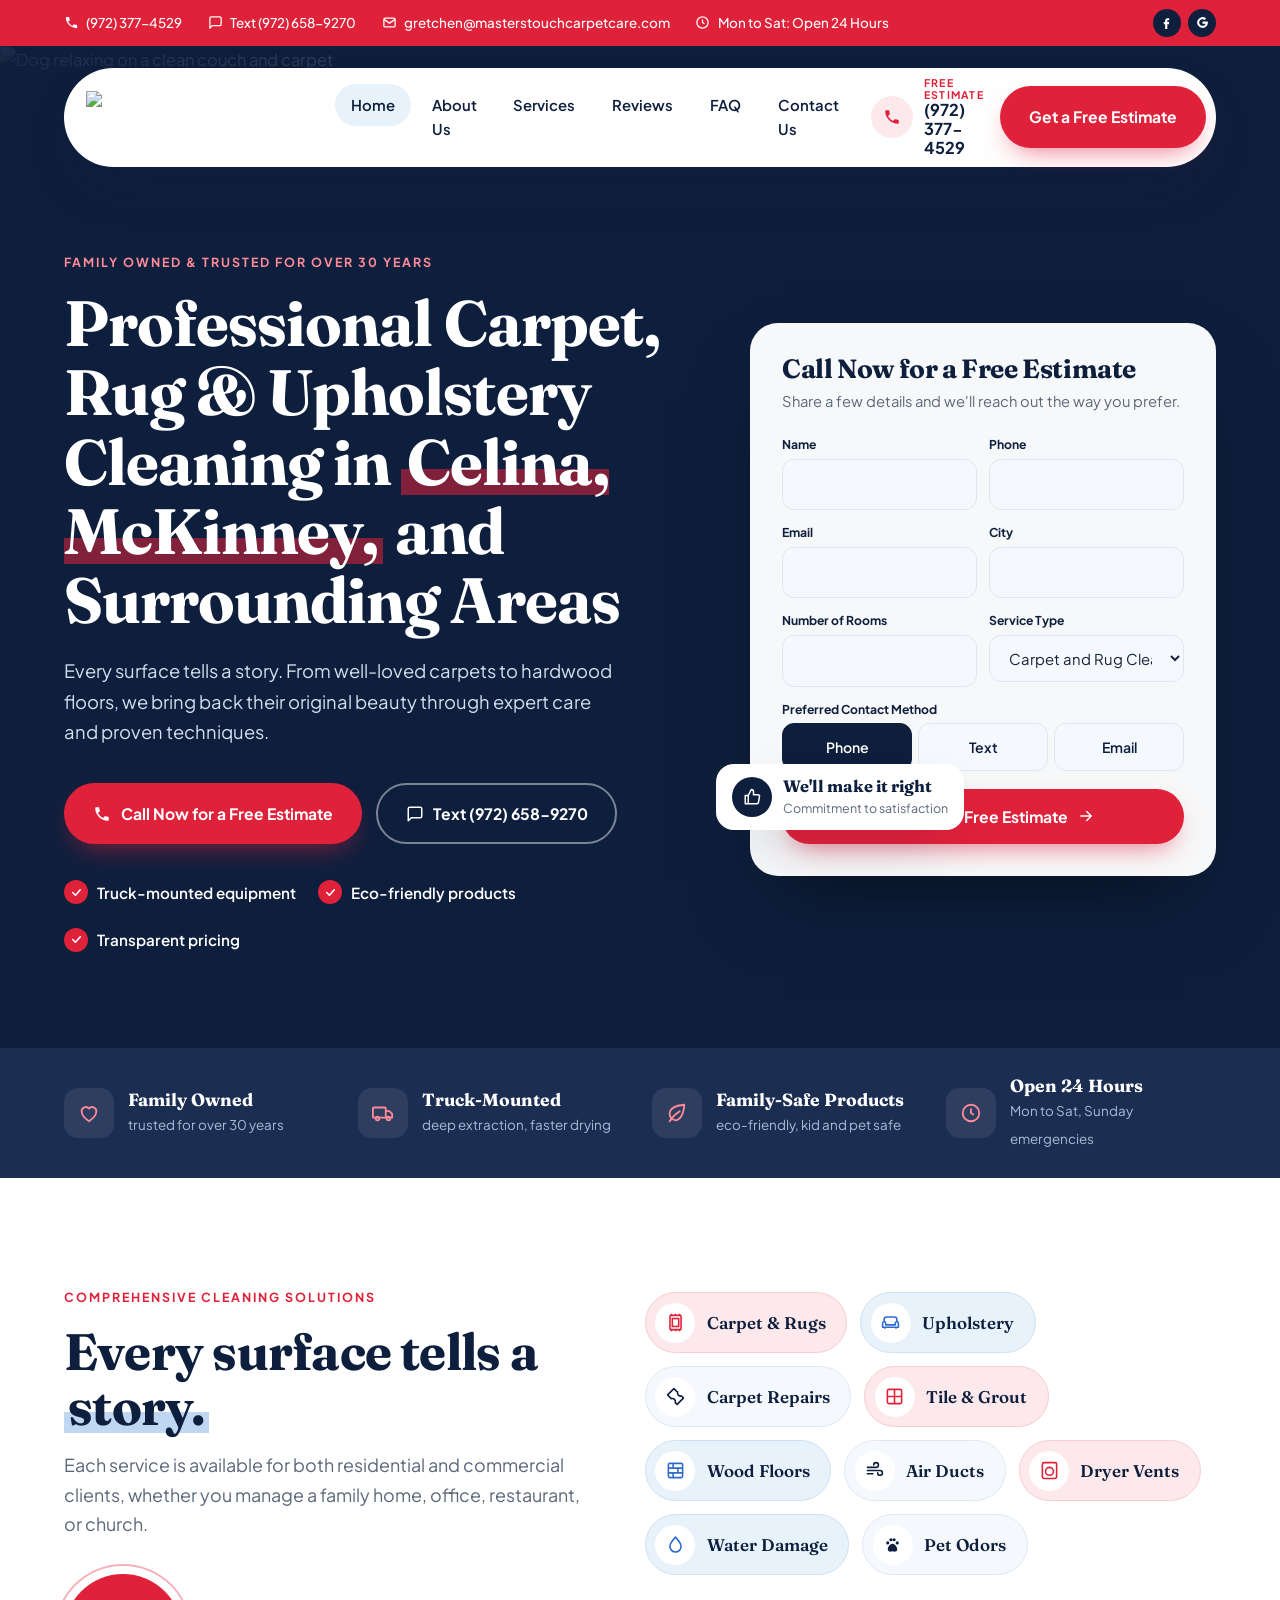
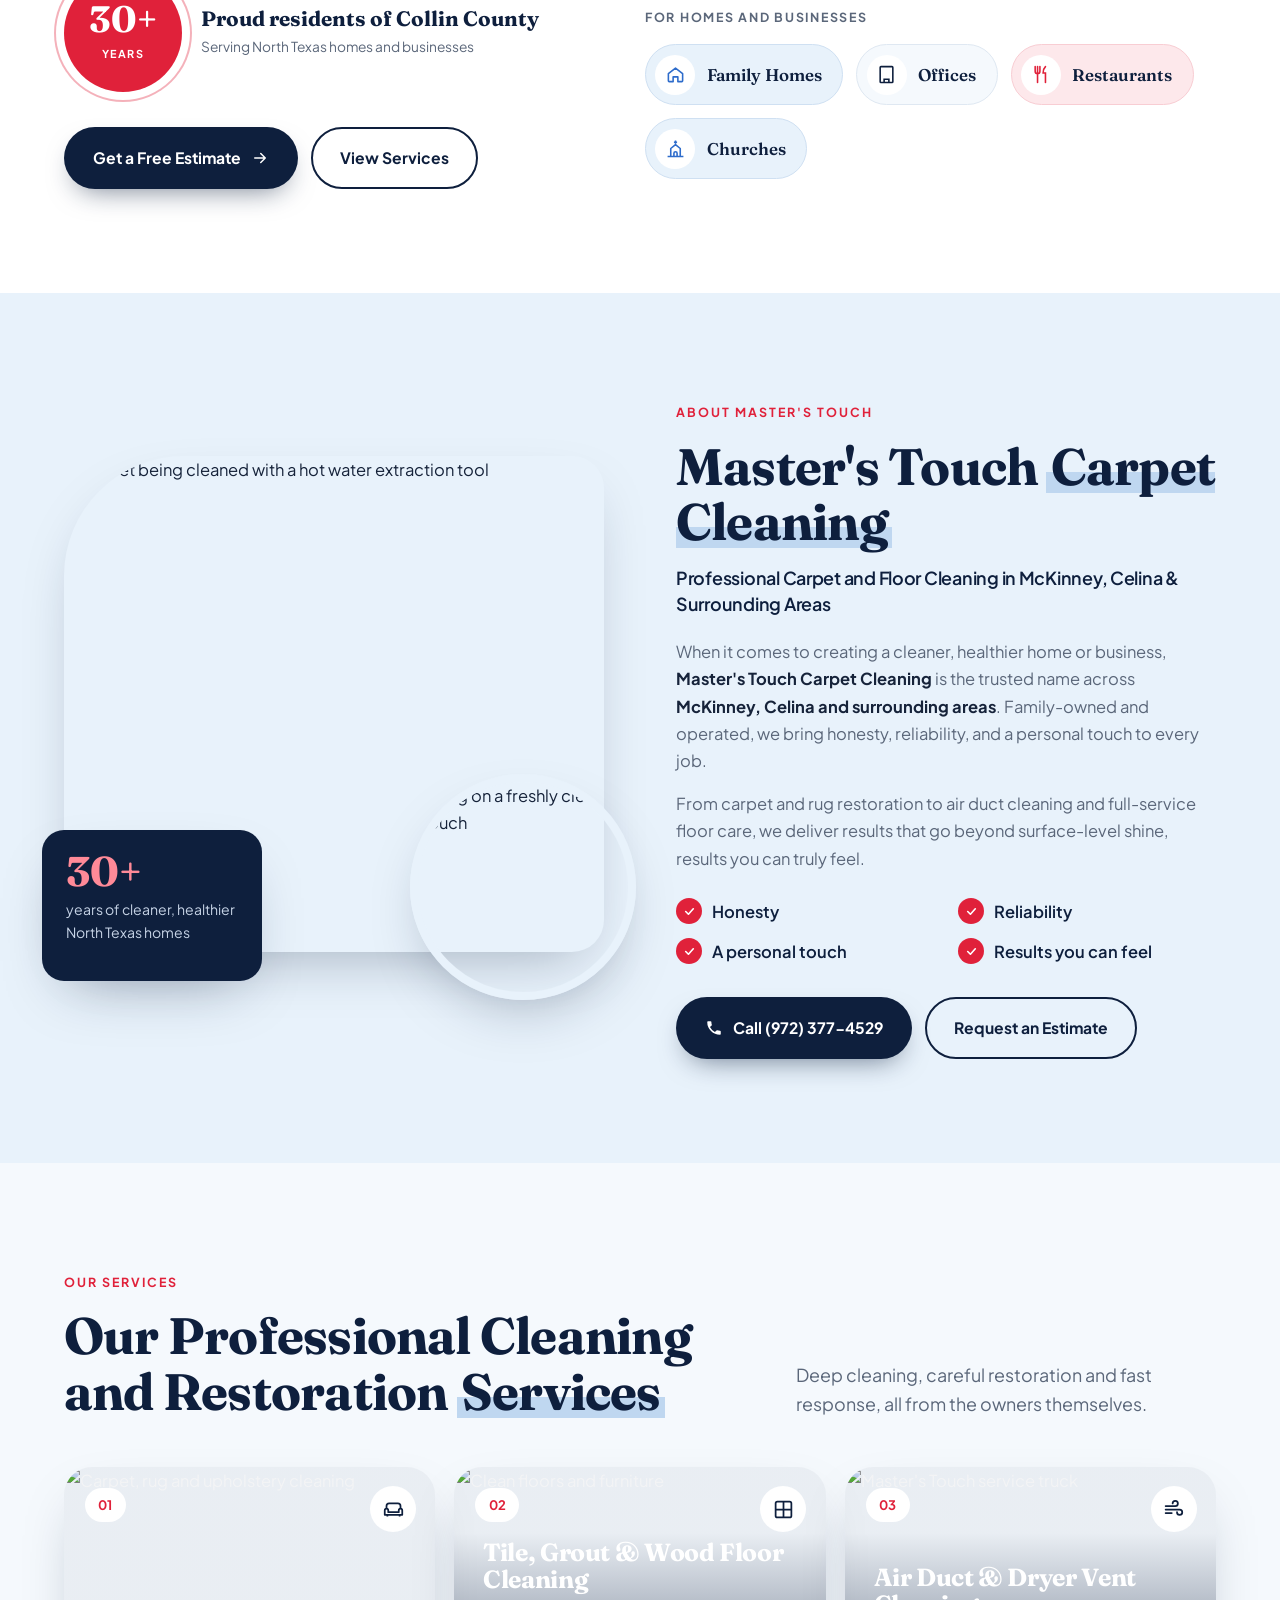
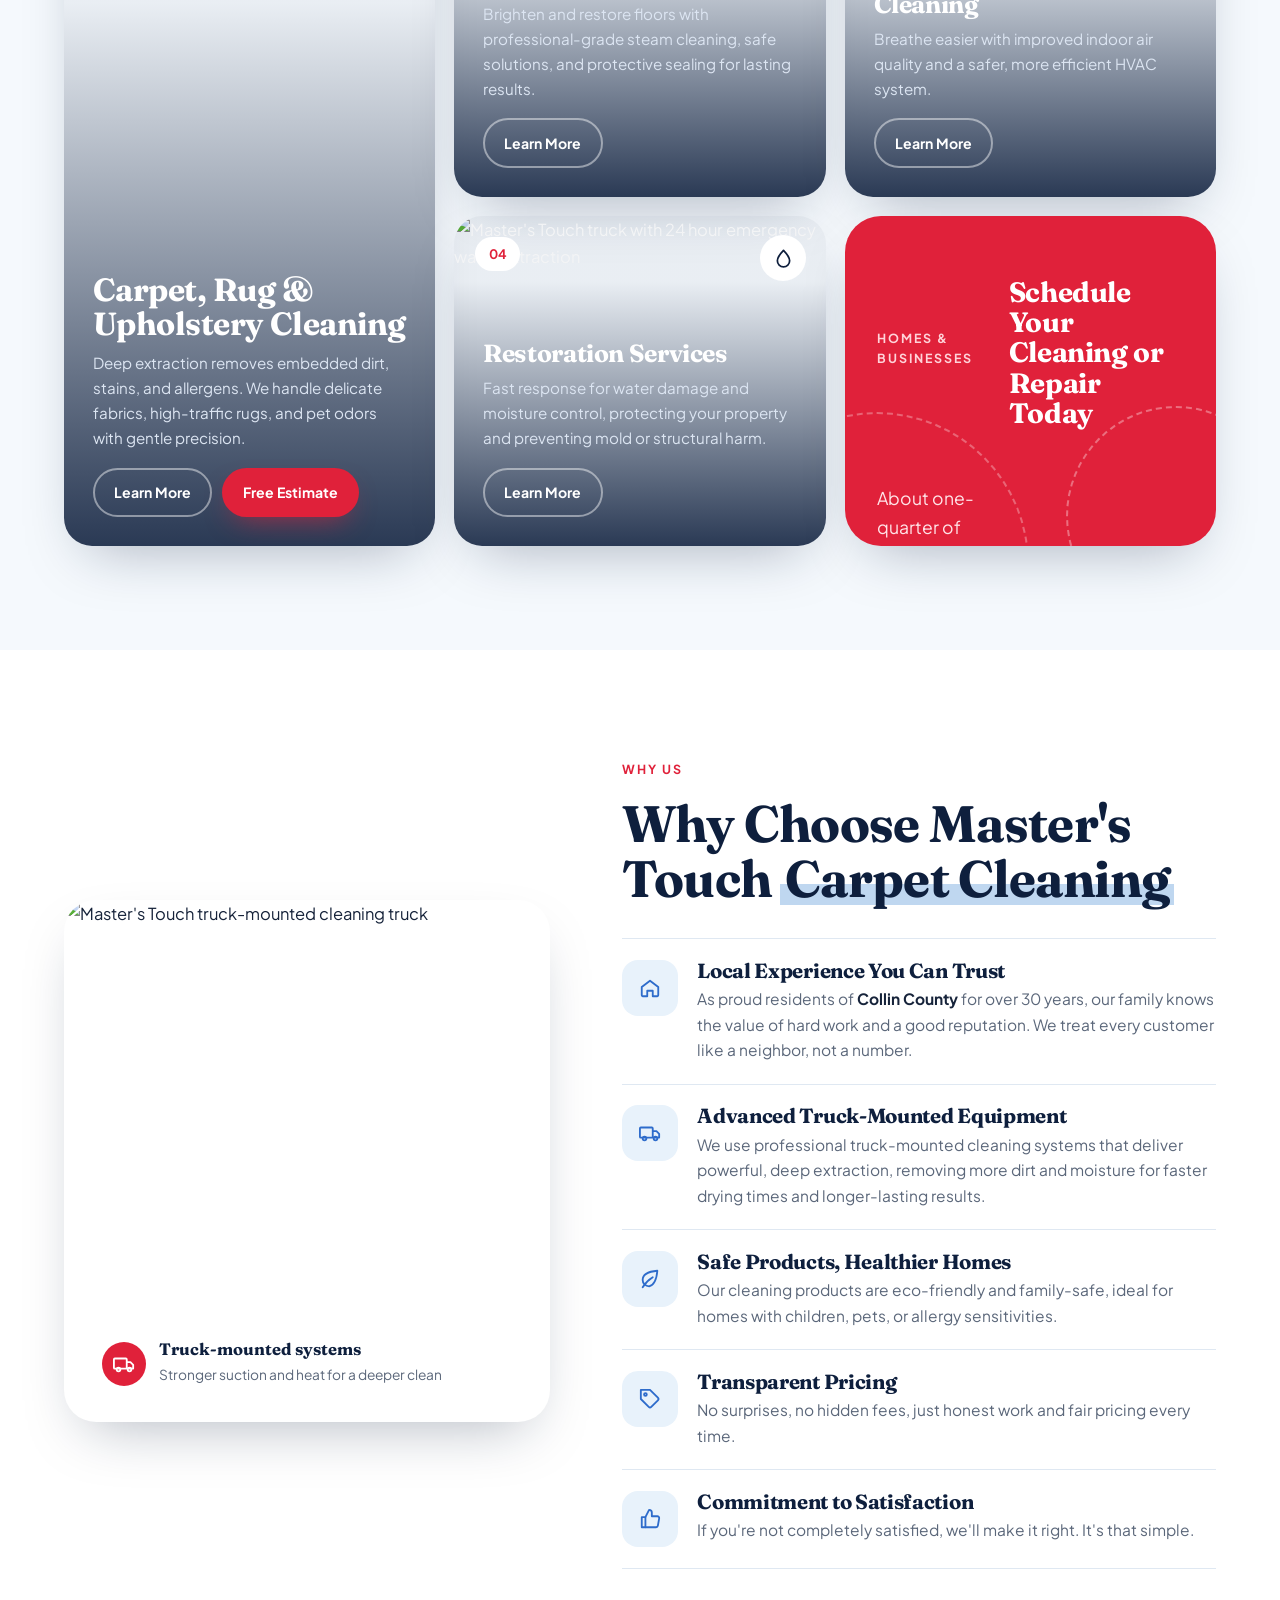
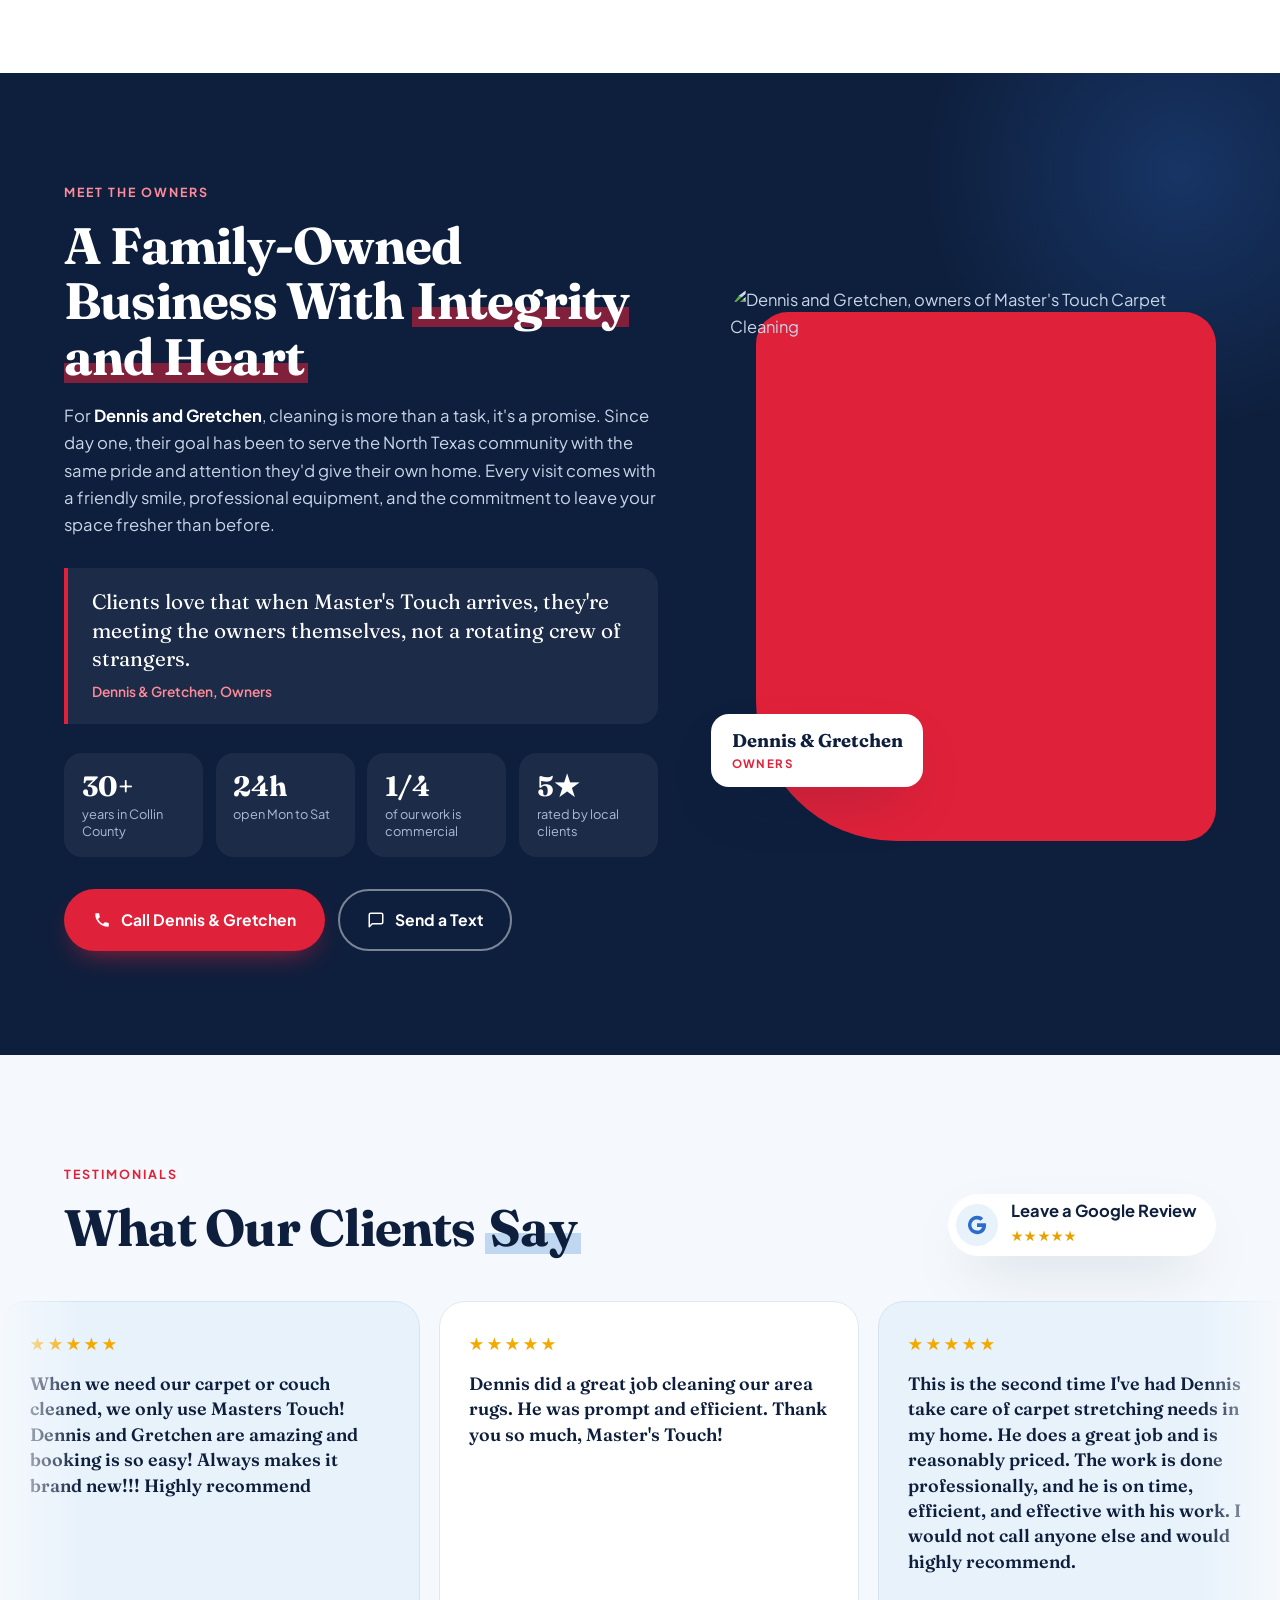
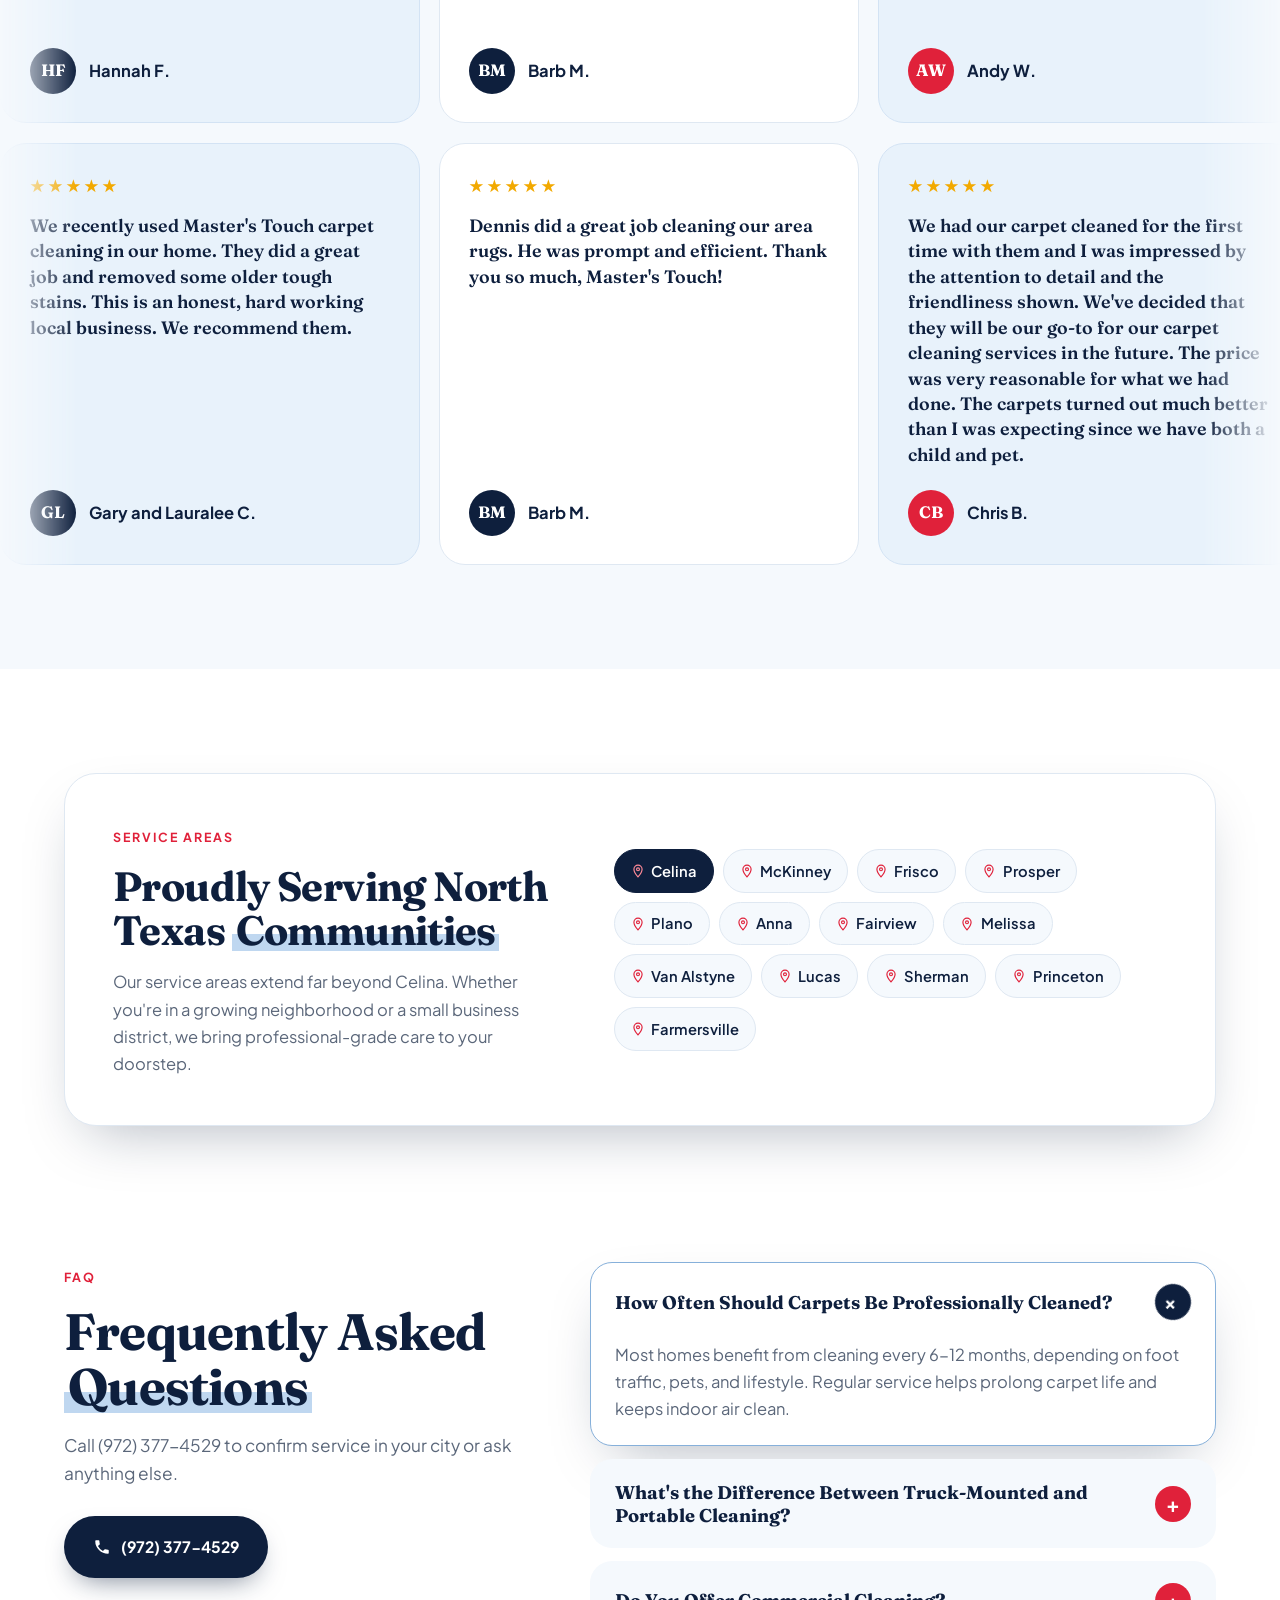
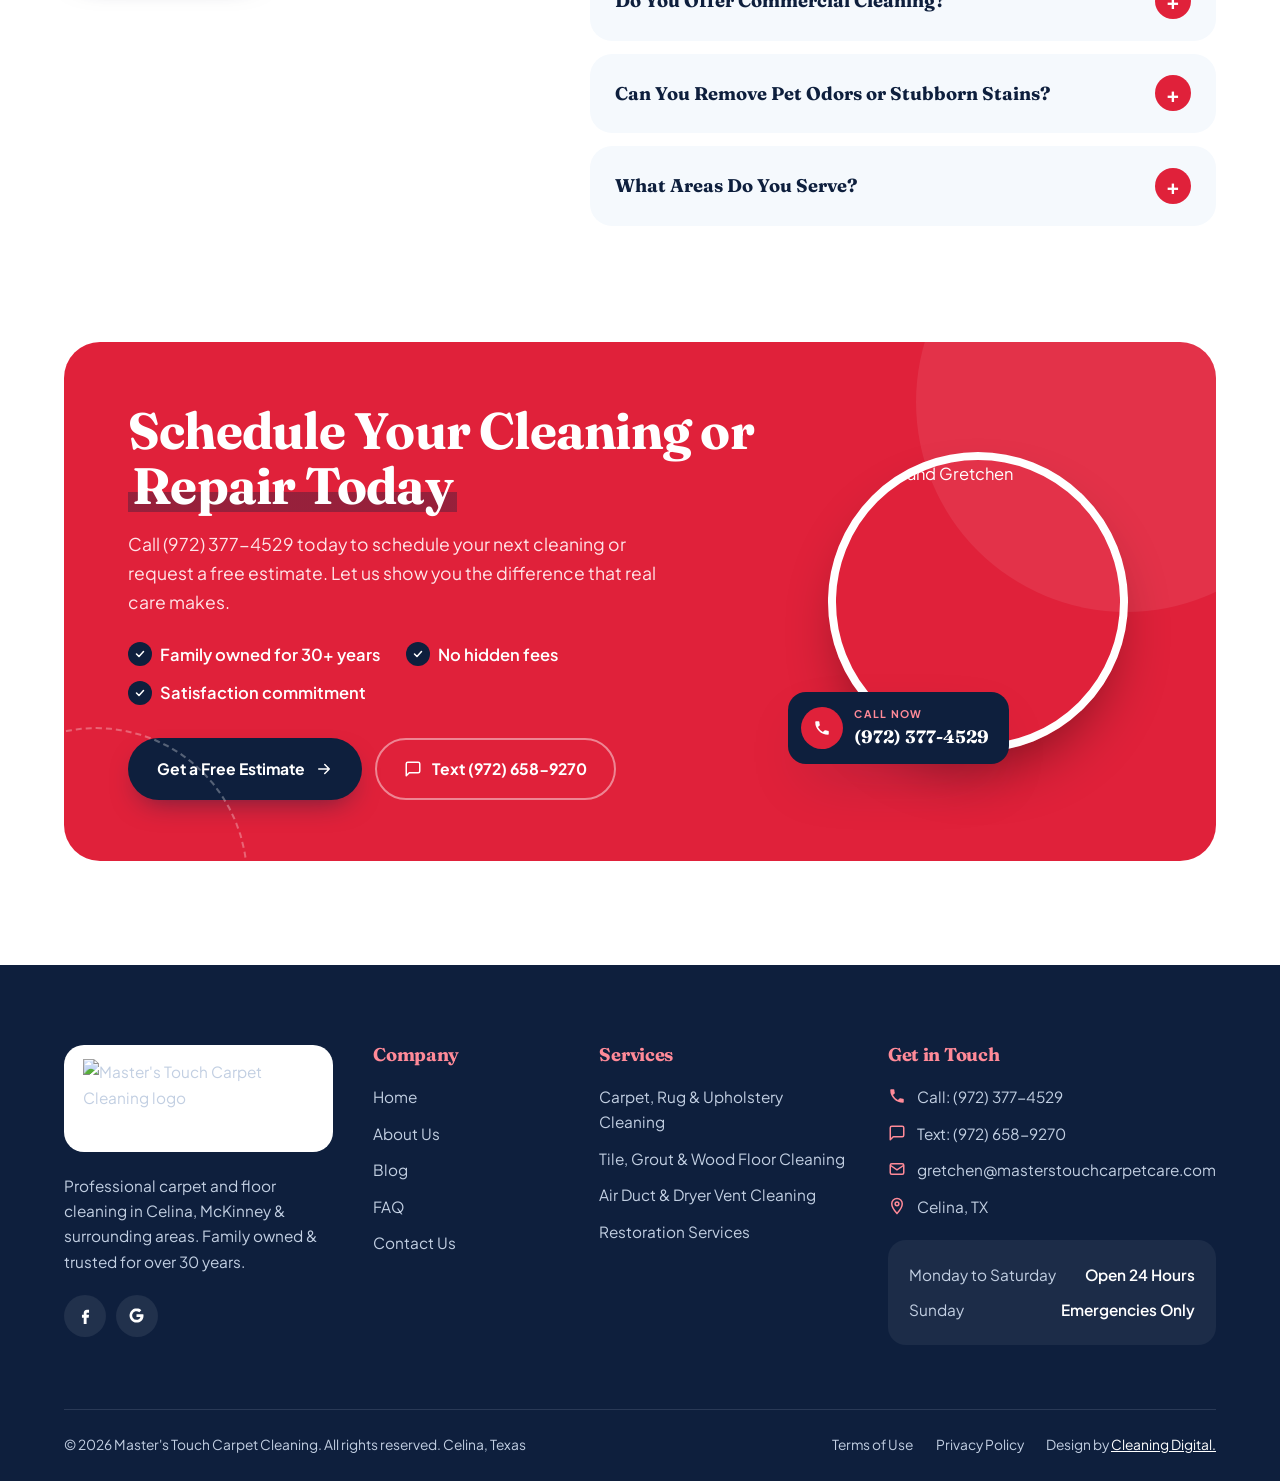
==== index.html @ 97f6e91c "Master's Touch Carpet Cleaning homepage redesign Co-Authored-By: Claude Opus 5.5 <noreply@anthropic." ====
<!DOCTYPE html>
<html lang="en">
<head>
<meta charset="UTF-8">
<meta name="viewport" content="width=device-width, initial-scale=1">
<title>Carpet &amp; Floor Cleaning | Celina, TX | Master's Touch Carpet Cleaning</title>
<meta name="description" content="Family owned and trusted for over 30 years. Professional carpet, rug, upholstery, tile, grout, wood floor, air duct and dryer vent cleaning in Celina, McKinney, Frisco, Prosper and surrounding North Texas areas. Call (972) 377-4529.">
<link rel="icon" href="https://irp.cdn-website.com/eee9fc4d/dms3rep/multi/opt/MastersTouch_Logo_CarpetCleaning-303w.png">
<meta property="og:title" content="Master's Touch Carpet Cleaning | Celina, TX">
<meta property="og:description" content="Family Owned &amp; Trusted for Over 30 Years. Call (972) 377-4529 for a free estimate.">
<meta property="og:image" content="https://irp.cdn-website.com/eee9fc4d/dms3rep/multi/opt/MastersTouch_Logo_CarpetCleaning-whteibackground-1920w.png">
<link rel="preconnect" href="https://fonts.googleapis.com">
<link rel="preconnect" href="https://fonts.gstatic.com" crossorigin>
<link href="https://fonts.googleapis.com/css2?family=Fraunces:opsz,wght@9..144,600;9..144,700&family=Plus+Jakarta+Sans:wght@400;500;600;700&display=swap" rel="stylesheet">
<style>
:root{
  --red:#E0213A; --red-dk:#BC152C; --red-soft:#FDE8EB;
  --blue:#2E6CCB; --sky:#86B0DA; --mark:#BFD7F0; --ice:#E8F2FB; --mist:#F5F9FD;
  --navy:#0E1F3D; --navy2:#1B2E52; --ink:#16233A; --muted:#5B677A; --line:#DFE8F2;
  --sh:0 24px 60px -24px rgba(14,31,61,.35);
  --hd:'Fraunces',Georgia,serif; --bd:'Plus Jakarta Sans',system-ui,sans-serif;
}
*{box-sizing:border-box;margin:0;padding:0}
html{scroll-behavior:smooth}
body{font-family:var(--bd);color:var(--ink);background:#fff;line-height:1.65;font-size:16.5px;-webkit-font-smoothing:antialiased}
img{max-width:100%;display:block}
a{color:inherit;text-decoration:none}
h1,h2,h3,h4{font-family:var(--hd);line-height:1.08;color:var(--navy);font-weight:700;letter-spacing:-.015em}
.wrap{width:min(1200px,90%);margin:0 auto}
.eyebrow{display:inline-block;font-size:.78rem;font-weight:700;letter-spacing:.16em;text-transform:uppercase;color:var(--red);margin-bottom:1rem}
.mk{background:linear-gradient(transparent 58%,var(--mark) 58%,var(--mark) 92%,transparent 92%);padding:0 .08em}
.mk-red{background:linear-gradient(transparent 60%,rgba(224,33,58,.55) 60%,rgba(224,33,58,.55) 92%,transparent 92%);padding:0 .08em}
.sec{padding:6.5rem 0}
.h2{font-size:clamp(2.1rem,4vw,3.4rem)}
.sub{color:var(--muted);font-size:1.12rem;max-width:560px;margin-top:1rem}
.btn{display:inline-flex;align-items:center;gap:.6rem;font-weight:700;font-size:.98rem;padding:1rem 1.7rem;border-radius:100px;border:2px solid transparent;transition:.25s;cursor:pointer;white-space:nowrap;font-family:var(--bd)}
.btn svg{width:18px;height:18px;flex:none}
.btn-red{background:var(--red);color:#fff;box-shadow:0 12px 28px -12px rgba(224,33,58,.7)}
.btn-red:hover{background:var(--red-dk);transform:translateY(-2px)}
.btn-navy{background:var(--navy);color:#fff;box-shadow:0 12px 28px -12px rgba(14,31,61,.6)}
.btn-navy:hover{background:var(--navy2);transform:translateY(-2px)}
.btn-out{border-color:var(--navy);color:var(--navy)}
.btn-out:hover{background:var(--navy);color:#fff}
.btn-glass{border-color:rgba(255,255,255,.45);color:#fff}
.btn-glass:hover{background:#fff;color:var(--navy)}
.btn-white{background:#fff;color:var(--navy)}
.ic{display:inline-grid;place-items:center;flex:none}
.ic svg{width:22px;height:22px}

/* Top bar */
.topbar{background:var(--red);color:#fff;font-size:.84rem;font-weight:500}
.topbar .wrap{display:flex;justify-content:space-between;align-items:center;gap:1rem;padding:.55rem 0}
.tb-l{display:flex;gap:1.6rem;flex-wrap:wrap}
.tb-l span,.tb-l a{display:inline-flex;align-items:center;gap:.45rem}
.tb-l svg{width:15px;height:15px}
.tb-soc{display:flex;gap:.45rem}
.tb-soc a{width:28px;height:28px;border-radius:50%;background:var(--navy);display:grid;place-items:center}
.tb-soc svg{width:13px;height:13px;fill:#fff}

/* Hero */
.hero{position:relative;background:var(--navy);color:#fff;overflow:hidden}
.hero-bg{position:absolute;inset:0}
.hero-bg img{width:100%;height:100%;object-fit:cover;object-position:center 30%}
.hero-bg::after{content:"";position:absolute;inset:0;background:linear-gradient(90deg,rgba(14,31,61,.94) 0%,rgba(14,31,61,.82) 45%,rgba(14,31,61,.45) 100%)}
.hdr-shell{position:relative;z-index:30;padding-top:1.4rem}
.hdr{display:flex;align-items:center;justify-content:space-between;gap:1rem;background:#fff;border-radius:100px;padding:.55rem .6rem .55rem 1.4rem;box-shadow:var(--sh)}
.hdr.fixed{position:fixed;top:12px;left:50%;transform:translateX(-50%);width:min(1200px,94%);animation:drop .35s ease}
@keyframes drop{from{transform:translate(-50%,-30px);opacity:0}}
.logo img{height:52px;width:auto}
.hdr nav ul{display:flex;list-style:none;gap:.3rem}
.hdr nav a{display:block;font-weight:600;font-size:.93rem;color:var(--navy);padding:.55rem 1rem;border-radius:100px;transition:.2s}
.hdr nav a:hover,.hdr nav a.on{background:var(--ice)}
.hdr-r{display:flex;align-items:center;gap:1rem}
.hcall{display:flex;align-items:center;gap:.7rem;line-height:1.15}
.hcall .ic{width:42px;height:42px;border-radius:50%;background:var(--red-soft);color:var(--red)}
.hcall .ic svg{width:18px;height:18px}
.hcall small{display:block;font-size:.66rem;font-weight:700;letter-spacing:.12em;text-transform:uppercase;color:var(--red)}
.hcall b{font-size:1.02rem;color:var(--navy)}
.burger{display:none;width:46px;height:46px;border-radius:50%;border:0;background:var(--navy);cursor:pointer}
.burger span{display:block;width:20px;height:2px;background:#fff;margin:4px auto;transition:.3s}

.hero-in{position:relative;z-index:2;display:grid;grid-template-columns:1.15fr .85fr;gap:3.5rem;align-items:center;padding:5rem 0 6rem}
.hero .eyebrow{color:#FF8A98}
.hero h1{color:#fff;font-size:clamp(2.5rem,5vw,4.3rem);margin-bottom:1.4rem}
.hero h1 .accent{color:#fff}
.hero p.lead{font-size:1.15rem;color:#D3DEEE;max-width:560px}
.hero-btns{display:flex;flex-wrap:wrap;gap:.9rem;margin:2.2rem 0}
.hero-checks{display:flex;flex-wrap:wrap;gap:1.4rem;font-weight:600;font-size:.95rem}
.hero-checks span{display:inline-flex;align-items:center;gap:.55rem}
.hero-checks i{width:24px;height:24px;border-radius:50%;background:var(--red);display:grid;place-items:center}
.hero-checks svg{width:13px;height:13px}

.quote{background:rgba(255,255,255,.97);color:var(--ink);border-radius:28px;padding:2rem;box-shadow:0 40px 80px -30px rgba(0,0,0,.55);position:relative}
.quote h2{font-size:1.65rem;margin-bottom:.3rem}
.quote p.qs{color:var(--muted);font-size:.92rem;margin-bottom:1.3rem}
.qgrid{display:grid;grid-template-columns:1fr 1fr;gap:.75rem}
.qgrid .full{grid-column:1/-1}
.quote label{display:block;font-size:.76rem;font-weight:700;color:var(--navy);margin-bottom:.3rem}
.quote input,.quote select{width:100%;padding:.78rem .95rem;border-radius:12px;border:1.5px solid var(--line);background:var(--mist);font:inherit;font-size:.93rem;color:var(--ink);transition:.2s}
.quote input:focus,.quote select:focus{outline:0;border-color:var(--blue);background:#fff}
.seg{display:flex;gap:.4rem}
.seg label{flex:1;margin:0;cursor:pointer}
.seg input{display:none}
.seg span{display:block;text-align:center;padding:.7rem .3rem;border-radius:12px;border:1.5px solid var(--line);background:var(--mist);font-weight:600;font-size:.88rem;transition:.2s}
.seg input:checked+span{background:var(--navy);border-color:var(--navy);color:#fff}
.quote .btn{width:100%;justify-content:center;margin-top:1.1rem}
.quote .float{position:absolute;left:-34px;bottom:46px;background:#fff;border-radius:18px;padding:.8rem 1rem;display:flex;align-items:center;gap:.7rem;box-shadow:var(--sh);line-height:1.2}
.quote .float .ic{width:40px;height:40px;border-radius:50%;background:var(--navy);color:#fff}
.quote .float .ic svg{width:18px;height:18px}
.quote .float b{font-family:var(--hd);color:var(--navy);display:block}
.quote .float small{color:var(--muted);font-size:.78rem}

/* Trust strip */
.trust{background:var(--navy2);color:#fff}
.trust .wrap{display:grid;grid-template-columns:repeat(4,1fr);gap:1.5rem;padding:1.7rem 0}
.trust div{display:flex;align-items:center;gap:.9rem}
.trust .ic{width:50px;height:50px;border-radius:14px;background:rgba(255,255,255,.08);color:#FF8A98}
.trust b{font-family:var(--hd);font-size:1.1rem;display:block;line-height:1.2}
.trust small{color:#A9BBD6;font-size:.84rem}

/* What we clean */
.spec-grid{display:grid;grid-template-columns:.95fr 1.05fr;gap:4rem;align-items:center}
.badge-row{display:flex;align-items:center;gap:1.2rem;margin:2.2rem 0}
.seal{width:118px;height:118px;border-radius:50%;background:var(--red);color:#fff;display:grid;place-items:center;text-align:center;flex:none;box-shadow:0 0 0 8px #fff,0 0 0 10px rgba(224,33,58,.35)}
.seal b{font-family:var(--hd);font-size:2.3rem;line-height:1;display:block}
.seal span{font-size:.68rem;font-weight:700;letter-spacing:.14em}
.badge-row strong{font-family:var(--hd);font-size:1.3rem;color:var(--navy);display:block;line-height:1.2}
.badge-row small{color:var(--muted)}
.btn-row{display:flex;gap:.8rem;flex-wrap:wrap}
.chips{display:flex;flex-wrap:wrap;gap:.8rem}
.chip{display:inline-flex;align-items:center;gap:.7rem;padding:.6rem 1.3rem .6rem .6rem;border-radius:100px;font-family:var(--hd);font-weight:600;font-size:1.06rem;color:var(--navy);border:1.5px solid transparent;transition:.25s}
.chip .ic{width:40px;height:40px;border-radius:50%;background:#fff}
.chip .ic svg{width:19px;height:19px}
.chip:nth-child(3n+1){background:var(--red-soft);border-color:#F8CDD3}
.chip:nth-child(3n+1) .ic{color:var(--red)}
.chip:nth-child(3n+2){background:var(--ice);border-color:#CFE0F2}
.chip:nth-child(3n+2) .ic{color:var(--blue)}
.chip:nth-child(3n){background:var(--mist);border-color:var(--line)}
.chip:nth-child(3n) .ic{color:var(--navy)}
.chip:hover{transform:translateY(-3px);box-shadow:var(--sh)}
.chips-label{width:100%;font-size:.78rem;font-weight:700;letter-spacing:.14em;text-transform:uppercase;color:var(--muted);margin:1.2rem 0 .2rem}

/* About */
.about{background:var(--ice)}
.about-grid{display:grid;grid-template-columns:1fr 1fr;gap:4.5rem;align-items:center}
.about-vis{position:relative;padding-bottom:3rem}
.about-vis .main{border-radius:120px 32px 32px 32px;overflow:hidden;aspect-ratio:5/4.6;box-shadow:var(--sh)}
.about-vis .main img{width:100%;height:100%;object-fit:cover}
.about-vis .inset{position:absolute;right:-6%;bottom:0;width:42%;aspect-ratio:1;border-radius:50%;overflow:hidden;border:8px solid var(--ice);box-shadow:var(--sh)}
.about-vis .inset img{width:100%;height:100%;object-fit:cover;object-position:30% 25%}
.about-vis .stat{position:absolute;left:-4%;bottom:1.2rem;background:var(--navy);color:#fff;border-radius:22px;padding:1.3rem 1.5rem;width:220px;box-shadow:var(--sh)}
.about-vis .stat b{font-family:var(--hd);font-size:2.6rem;line-height:1;color:#FF8A98}
.about-vis .stat p{font-size:.88rem;color:#C6D3E6;margin-top:.3rem}
.about h3.tag{font-family:var(--bd);font-size:1.12rem;font-weight:600;color:var(--navy);margin:1rem 0 1.3rem;line-height:1.45}
.about p{color:var(--muted);margin-bottom:1rem}
.about p strong{color:var(--ink)}
.checks{display:grid;grid-template-columns:1fr 1fr;gap:.8rem 1.5rem;margin:1.6rem 0 2rem}
.checks span{display:flex;align-items:center;gap:.65rem;font-weight:600;color:var(--navy)}
.checks i{width:26px;height:26px;border-radius:50%;background:var(--red);color:#fff;display:grid;place-items:center;flex:none}
.checks svg{width:13px;height:13px}

/* Services */
.services{background:var(--mist)}
.svc-top{display:flex;justify-content:space-between;align-items:end;gap:2rem;margin-bottom:3rem;flex-wrap:wrap}
.bento{display:grid;grid-template-columns:repeat(3,1fr);grid-template-rows:repeat(2,330px);gap:1.2rem}
.card{position:relative;border-radius:28px;overflow:hidden;color:#fff;display:flex;flex-direction:column;justify-content:flex-end;padding:1.8rem;isolation:isolate;box-shadow:var(--sh)}
.card.tall{grid-row:span 2}
.card>img{position:absolute;inset:0;width:100%;height:100%;object-fit:cover;z-index:-2;transition:transform .6s}
.card::before{content:"";position:absolute;inset:0;z-index:-1;background:linear-gradient(180deg,rgba(14,31,61,.05) 20%,rgba(14,31,61,.88) 100%)}
.card:hover>img{transform:scale(1.06)}
.card .num{position:absolute;top:1.3rem;left:1.3rem;background:#fff;color:var(--red);font-weight:700;font-size:.82rem;padding:.4rem .85rem;border-radius:100px}
.card .cic{position:absolute;top:1.2rem;right:1.2rem;width:46px;height:46px;border-radius:50%;background:#fff;color:var(--navy);display:grid;place-items:center}
.card .cic svg{width:21px;height:21px}
.card h3{color:#fff;font-size:1.55rem;margin-bottom:.5rem}
.card.tall h3{font-size:2rem}
.card p{color:#DCE5F2;font-size:.95rem;margin-bottom:1.1rem}
.card .acts{display:flex;gap:.6rem;flex-wrap:wrap}
.card .btn{padding:.7rem 1.2rem;font-size:.88rem}
.card.cta{background:var(--red);box-shadow:var(--sh);justify-content:center}
.card.cta::before{display:none}
.card.cta .eyebrow{color:#FFD3D9}
.card.cta h3{font-size:1.75rem}
.card.cta p{color:#FFE4E8}
.card.cta .ring{position:absolute;width:220px;height:220px;border-radius:50%;border:2px dashed rgba(255,255,255,.35);right:-70px;bottom:-80px;z-index:-1}

/* Why */
.why-grid{display:grid;grid-template-columns:.9fr 1.1fr;gap:4.5rem;align-items:center}
.why-img{border-radius:32px;overflow:hidden;aspect-ratio:4/4.3;box-shadow:var(--sh);position:relative}
.why-img img{width:100%;height:100%;object-fit:cover}
.why-img .tagline{position:absolute;left:1.2rem;right:1.2rem;bottom:1.2rem;background:rgba(255,255,255,.95);border-radius:18px;padding:1rem 1.2rem;display:flex;gap:.8rem;align-items:center}
.why-img .tagline .ic{width:44px;height:44px;border-radius:50%;background:var(--red);color:#fff}
.why-img .tagline b{font-family:var(--hd);color:var(--navy);display:block;line-height:1.2}
.why-img .tagline small{color:var(--muted)}
.wlist{margin-top:2rem}
.witem{display:flex;gap:1.2rem;padding:1.3rem 0;border-top:1px solid var(--line)}
.witem:last-child{border-bottom:1px solid var(--line)}
.witem .ic{width:56px;height:56px;border-radius:16px;background:var(--ice);color:var(--blue)}
.witem h3{font-size:1.28rem;margin-bottom:.25rem}
.witem p{color:var(--muted);font-size:.97rem}
.witem p strong{color:var(--ink)}

/* Owners dark */
.owners{background:var(--navy);color:#C9D6E8;position:relative;overflow:hidden}
.owners::before{content:"";position:absolute;width:520px;height:520px;border-radius:50%;background:radial-gradient(circle,rgba(46,108,203,.28),transparent 70%);right:-160px;top:-160px}
.own-grid{display:grid;grid-template-columns:1.1fr .9fr;gap:4.5rem;align-items:center;position:relative}
.owners .eyebrow{color:#FF8A98}
.owners h2{color:#fff}
.owners .mk-red{color:#fff}
.owners p{margin-top:1.1rem;font-size:1.04rem}
.owners p strong{color:#fff}
.pull{margin:1.8rem 0;background:rgba(255,255,255,.06);border-left:4px solid var(--red);border-radius:0 18px 18px 0;padding:1.3rem 1.5rem}
.pull q{font-family:var(--hd);font-size:1.3rem;color:#fff;display:block;line-height:1.35;quotes:none}
.pull small{display:block;margin-top:.5rem;color:#FF8A98;font-weight:600}
.tiles{display:grid;grid-template-columns:repeat(4,1fr);gap:.8rem;margin-bottom:2rem}
.tiles div{background:rgba(255,255,255,.06);border-radius:18px;padding:1.1rem}
.tiles b{font-family:var(--hd);font-size:1.75rem;color:#fff;display:block;line-height:1.1}
.tiles small{font-size:.8rem;color:#A9BBD6;line-height:1.3;display:block;margin-top:.3rem}
.own-photo{position:relative;padding:0 1.6rem 1.6rem 0}
.own-photo::before{content:"";position:absolute;inset:1.6rem 0 0 1.6rem;background:var(--red);border-radius:32px 32px 32px 140px}
.own-photo .ph{position:relative;border-radius:32px 32px 32px 140px;overflow:hidden;aspect-ratio:4/4.6}
.own-photo .ph img{width:100%;height:100%;object-fit:cover;object-position:62% center}
.own-photo .name{position:absolute;left:-1.2rem;bottom:3.4rem;background:#fff;border-radius:18px;padding:.9rem 1.3rem;box-shadow:var(--sh);line-height:1.25}
.own-photo .name b{font-family:var(--hd);color:var(--navy);font-size:1.15rem;display:block}
.own-photo .name small{color:var(--red);font-weight:700;font-size:.72rem;letter-spacing:.12em;text-transform:uppercase}

/* Reviews */
.reviews{background:var(--mist);overflow:hidden}
.rev-top{display:flex;justify-content:space-between;align-items:end;gap:1.5rem;flex-wrap:wrap;margin-bottom:2.8rem}
.rev-top .gr{display:flex;align-items:center;gap:.8rem;background:#fff;border-radius:100px;padding:.5rem 1.2rem .5rem .5rem;box-shadow:var(--sh)}
.rev-top .gr .ic{width:42px;height:42px;border-radius:50%;background:var(--ice)}
.rev-top .gr b{display:block;color:var(--navy);line-height:1.1}
.rev-top .gr small{color:#E9A100;letter-spacing:.1em}
.marquee{display:flex;gap:1.2rem;width:max-content;animation:scroll 60s linear infinite}
.marquee.rev2{animation-direction:reverse;margin-top:1.2rem;animation-duration:70s}
.mrow:hover .marquee{animation-play-state:paused}
@keyframes scroll{to{transform:translateX(calc(-50% - .6rem))}}
.mrow{-webkit-mask:linear-gradient(90deg,transparent,#000 6%,#000 94%,transparent);mask:linear-gradient(90deg,transparent,#000 6%,#000 94%,transparent)}
.rc{width:420px;flex:none;background:#fff;border:1.5px solid var(--line);border-radius:26px;padding:1.8rem;display:flex;flex-direction:column}
.rc:nth-child(odd){background:var(--ice);border-color:#D3E3F4}
.rc .st{color:#F2A900;letter-spacing:.18em;font-size:1.05rem}
.rc p{font-family:var(--hd);font-weight:600;color:var(--navy);font-size:1.12rem;line-height:1.42;margin:.8rem 0 1.4rem;flex:1}
.rc .who{display:flex;align-items:center;gap:.8rem}
.rc .av{width:46px;height:46px;border-radius:50%;background:var(--navy);color:#fff;display:grid;place-items:center;font-family:var(--hd);font-weight:700}
.rc:nth-child(3n) .av{background:var(--red)}
.rc .who b{display:block;color:var(--navy);line-height:1.2}
.rc .who small{color:var(--muted);font-size:.84rem}

/* Areas */
.areas .box{background:#fff;border:1.5px solid var(--line);border-radius:32px;padding:3rem;display:grid;grid-template-columns:.9fr 1.1fr;gap:3rem;align-items:center;box-shadow:var(--sh)}
.areas h2{font-size:clamp(1.9rem,3.2vw,2.6rem)}
.areas p{color:var(--muted);margin-top:1rem}
.towns{display:flex;flex-wrap:wrap;gap:.55rem}
.towns span{display:inline-flex;align-items:center;gap:.4rem;padding:.55rem 1rem;border-radius:100px;background:var(--mist);border:1.5px solid var(--line);font-weight:600;font-size:.92rem;color:var(--navy);transition:.2s}
.towns span svg{width:14px;height:14px;color:var(--red)}
.towns span:hover{border-color:var(--red);background:var(--red-soft)}
.towns span.home{background:var(--navy);color:#fff;border-color:var(--navy)}
.towns span.home svg{color:#FF8A98}

/* FAQ */
.faq-grid{display:grid;grid-template-columns:.85fr 1.15fr;gap:4rem;align-items:start}
.faq-side{position:sticky;top:120px}
.faq-side p{color:var(--muted);margin:1rem 0 1.8rem;font-size:1.08rem}
.acc{background:var(--mist);border:1.5px solid transparent;border-radius:22px;margin-bottom:.8rem;transition:.25s}
.acc.open{background:#fff;border-color:var(--sky);box-shadow:var(--sh)}
.acc button{width:100%;display:flex;justify-content:space-between;align-items:center;gap:1rem;background:none;border:0;text-align:left;font-family:var(--hd);font-weight:700;font-size:1.15rem;color:var(--navy);padding:1.3rem 1.5rem;cursor:pointer}
.acc button i{width:36px;height:36px;border-radius:50%;background:var(--red);color:#fff;display:grid;place-items:center;flex:none;font-style:normal;font-size:1.3rem;font-family:var(--bd);transition:.3s}
.acc.open button i{transform:rotate(45deg);background:var(--navy)}
.acc .ans{max-height:0;overflow:hidden;transition:max-height .35s ease}
.acc .ans p{padding:0 1.5rem 1.4rem;color:var(--muted)}
.acc .ans a{color:var(--red);font-weight:700}

/* CTA */
.cta-sec{padding:0 0 6.5rem}
.cta{background:var(--red);border-radius:36px;padding:3.8rem 4rem;display:grid;grid-template-columns:1.3fr .7fr;gap:2rem;align-items:center;position:relative;overflow:hidden;color:#fff}
.cta::before{content:"";position:absolute;width:420px;height:420px;border-radius:50%;background:rgba(255,255,255,.08);right:-120px;top:-150px}
.cta::after{content:"";position:absolute;width:300px;height:300px;border-radius:50%;border:2px dashed rgba(255,255,255,.3);left:-120px;bottom:-170px}
.cta h2{color:#fff;font-size:clamp(2.1rem,4vw,3.3rem);position:relative}
.cta .mk{background:linear-gradient(transparent 60%,rgba(14,31,61,.35) 60%,rgba(14,31,61,.35) 92%,transparent 92%)}
.cta p{color:#FFE4E8;font-size:1.1rem;margin:1rem 0 1.5rem;max-width:560px;position:relative}
.cta .cks{display:flex;flex-wrap:wrap;gap:.7rem 1.6rem;margin-bottom:2rem;position:relative}
.cta .cks span{display:flex;align-items:center;gap:.5rem;font-weight:600}
.cta .cks i{width:24px;height:24px;border-radius:50%;background:var(--navy);display:grid;place-items:center}
.cta .cks svg{width:12px;height:12px}
.cta .btn-row{position:relative}
.cta-pic{position:relative;justify-self:center;width:min(300px,100%)}
.cta-pic .c{aspect-ratio:1;border-radius:50%;overflow:hidden;border:8px solid #fff;box-shadow:0 30px 60px -20px rgba(0,0,0,.45)}
.cta-pic .c img{width:100%;height:100%;object-fit:cover;object-position:62% center}
.cta-pic .callchip{position:absolute;left:-2.5rem;bottom:-.8rem;background:var(--navy);border-radius:18px;padding:.8rem 1.2rem .8rem .8rem;display:flex;gap:.7rem;align-items:center;box-shadow:var(--sh)}
.cta-pic .callchip .ic{width:42px;height:42px;border-radius:50%;background:var(--red);color:#fff}
.cta-pic .callchip .ic svg{width:18px;height:18px}
.cta-pic .callchip small{display:block;font-size:.66rem;font-weight:700;letter-spacing:.12em;color:#FF8A98;text-transform:uppercase}
.cta-pic .callchip b{font-family:var(--hd);font-size:1.12rem;color:#fff}

/* Footer */
footer{background:var(--navy);color:#C2CFE2;padding:5rem 0 0;font-size:.96rem}
.fgrid{display:grid;grid-template-columns:1.3fr .9fr 1.2fr 1.3fr;gap:2.5rem}
.flogo{background:#fff;border-radius:20px;padding:.9rem 1.2rem;display:inline-block;margin-bottom:1.3rem}
.flogo img{height:78px;width:auto}
footer h4{color:#FF8A98;font-size:1.15rem;margin-bottom:1.2rem}
footer ul{list-style:none;display:grid;gap:.7rem}
footer a:hover{color:#fff}
.fc li{display:flex;gap:.7rem;align-items:flex-start}
.fc svg{width:18px;height:18px;color:#FF8A98;flex:none;margin-top:3px}
.fsoc{display:flex;gap:.6rem;margin-top:1.3rem}
.fsoc a{width:42px;height:42px;border-radius:50%;background:rgba(255,255,255,.08);display:grid;place-items:center;transition:.2s}
.fsoc a:hover{background:var(--red)}
.fsoc svg{width:17px;height:17px;fill:#fff}
.hours{margin-top:1.3rem;background:rgba(255,255,255,.06);border-radius:18px;padding:1.1rem 1.3rem}
.hours div{display:flex;justify-content:space-between;gap:1rem;padding:.3rem 0}
.hours b{color:#fff;font-weight:600}
.fbot{margin-top:4rem;border-top:1px solid rgba(194,207,226,.15);padding:1.5rem 0;display:flex;justify-content:space-between;gap:1rem;flex-wrap:wrap;font-size:.86rem}
.fbot .links{display:flex;gap:1.4rem;flex-wrap:wrap}
.fbot u{color:#fff}

.mbar{display:none}
.rv{opacity:0;transform:translateY(24px);transition:opacity .7s ease,transform .7s ease}
.rv.in{opacity:1;transform:none}

@media (max-width:1150px){
  .hcall{display:none}
  .hdr nav a{padding:.55rem .7rem;font-size:.9rem}
}
@media (max-width:980px){
  .burger{display:block}
  .hdr nav{position:fixed;inset:0;background:rgba(14,31,61,.6);opacity:0;pointer-events:none;transition:.3s;z-index:-1}
  .hdr nav ul{position:absolute;top:0;right:0;width:min(330px,85%);height:100%;background:#fff;flex-direction:column;padding:6rem 1.5rem 2rem;gap:.4rem;transform:translateX(100%);transition:.35s}
  .hdr nav a{font-size:1.1rem;padding:.8rem 1rem}
  .hdr.open nav{opacity:1;pointer-events:auto}
  .hdr.open nav ul{transform:none}
  .hdr .btn-red{display:none}
  .hero-in,.spec-grid,.about-grid,.why-grid,.own-grid,.faq-grid,.cta,.areas .box{grid-template-columns:1fr}
  .hero-in{padding:3.5rem 0 4.5rem;gap:2.5rem}
  .quote .float{display:none}
  .trust .wrap{grid-template-columns:1fr 1fr}
  .bento{grid-template-columns:1fr 1fr;grid-template-rows:none;grid-auto-rows:320px}
  .card.tall{grid-row:span 1;grid-column:span 2}
  .tiles{grid-template-columns:1fr 1fr}
  .faq-side{position:static}
  .fgrid{grid-template-columns:1fr 1fr}
  .sec{padding:4.5rem 0}
  .about-vis{max-width:520px}
  .own-photo{max-width:440px}
  .cta{padding:3rem 2rem}
  .cta-pic{margin-top:1rem}
  .areas .box{padding:2rem}
}
@media (max-width:620px){
  body{padding-bottom:62px}
  .topbar .tb-l span.hide-s{display:none}
  .tb-soc{display:none}
  .topbar .wrap{justify-content:center}
  .logo img{height:42px}
  .hdr{padding:.45rem .45rem .45rem 1rem}
  .qgrid{grid-template-columns:1fr}
  .quote{padding:1.5rem}
  .trust .wrap{grid-template-columns:1fr}
  .bento{grid-template-columns:1fr}
  .card.tall{grid-column:span 1}
  .checks{grid-template-columns:1fr}
  .rc{width:300px}
  .fgrid{grid-template-columns:1fr}
  .about-vis .stat{width:180px;padding:1rem 1.1rem}
  .about-vis .stat b{font-size:2rem}
  .cta-pic .callchip{left:0}
  .mbar{display:grid;grid-template-columns:1fr 1fr;position:fixed;left:0;right:0;bottom:0;z-index:90;box-shadow:0 -6px 20px rgba(0,0,0,.15)}
  .mbar a{display:flex;align-items:center;justify-content:center;gap:.5rem;padding:1.05rem;font-weight:700;color:#fff;background:var(--red)}
  .mbar a+a{background:var(--navy)}
  .mbar svg{width:18px;height:18px}
}
@media (prefers-reduced-motion:reduce){*{animation:none!important;transition:none!important}.rv{opacity:1;transform:none}}
</style>

<script type="application/ld+json">
{
 "@context":"https://schema.org",
 "@type":"LocalBusiness",
 "name":"Master's Touch Carpet Cleaning",
 "url":"https://www.masterstouchcarpetcare.com/",
 "logo":"https://irp.cdn-website.com/eee9fc4d/dms3rep/multi/opt/MastersTouch_Logo_CarpetCleaning-1920w.png",
 "image":"https://irp.cdn-website.com/eee9fc4d/dms3rep/multi/opt/dennis-gretchen-truck3-646w.webp",
 "telephone":"+1-972-377-4529",
 "email":"gretchen@masterstouchcarpetcare.com",
 "address":{"@type":"PostalAddress","addressLocality":"Celina","addressRegion":"TX","addressCountry":"US"},
 "geo":{"@type":"GeoCoordinates","latitude":33.341982,"longitude":-96.696385},
 "areaServed":["Celina","McKinney","Frisco","Prosper","Plano","Anna","Fairview","Melissa","Van Alstyne","Lucas","Sherman","Princeton","Farmersville"],
 "openingHoursSpecification":[{"@type":"OpeningHoursSpecification","dayOfWeek":["Monday","Tuesday","Wednesday","Thursday","Friday","Saturday"],"opens":"00:00","closes":"23:59"}],
 "sameAs":["https://facebook.com/masterstouchcarpetcare"]
}
</script>
<script type="application/ld+json">
{
 "@context":"https://schema.org",
 "@type":"FAQPage",
 "mainEntity":[
  {"@type":"Question","name":"How Often Should Carpets Be Professionally Cleaned?","acceptedAnswer":{"@type":"Answer","text":"Most homes benefit from cleaning every 6-12 months, depending on foot traffic, pets, and lifestyle. Regular service helps prolong carpet life and keeps indoor air clean."}},
  {"@type":"Question","name":"What's the Difference Between Truck-Mounted and Portable Cleaning?","acceptedAnswer":{"@type":"Answer","text":"Truck-mounted systems deliver stronger suction and heat, ensuring a deeper clean and faster drying compared to portable equipment."}},
  {"@type":"Question","name":"Do You Offer Commercial Cleaning?","acceptedAnswer":{"@type":"Answer","text":"Yes. About one-quarter of our work serves businesses, including offices, restaurants, and churches across McKinney, Fairview, and surrounding areas."}},
  {"@type":"Question","name":"Can You Remove Pet Odors or Stubborn Stains?","acceptedAnswer":{"@type":"Answer","text":"We use enzymes and encapsulants that neutralize odors and lift stains from deep within the fibers without harming your carpet or upholstery."}},
  {"@type":"Question","name":"What Areas Do You Serve?","acceptedAnswer":{"@type":"Answer","text":"We proudly serve the entire North Texas region: McKinney, Celina, Prosper, Frisco, Plano, Anna, Fairview, Melissa, Lucas, Van Alstyne and Sherman. Call (972) 377-4529 to confirm service in your city."}}
 ]
}
</script>
</head>
<body>

<!-- SVG icon sprite -->
<svg width="0" height="0" style="position:absolute">
  <symbol id="i-phone" viewBox="0 0 24 24"><path fill="currentColor" d="M6.6 10.8a15 15 0 0 0 6.6 6.6l2.2-2.2c.3-.3.7-.4 1-.2 1.1.4 2.3.6 3.6.6.6 0 1 .4 1 1V20c0 .6-.4 1-1 1A17 17 0 0 1 3 4c0-.6.4-1 1-1h3.5c.6 0 1 .4 1 1 0 1.3.2 2.5.6 3.6.1.3 0 .7-.2 1z"/></symbol>
  <symbol id="i-sms" viewBox="0 0 24 24"><path fill="none" stroke="currentColor" stroke-width="2" stroke-linejoin="round" d="M21 15a2 2 0 0 1-2 2H7l-4 4V5a2 2 0 0 1 2-2h14a2 2 0 0 1 2 2z"/></symbol>
  <symbol id="i-mail" viewBox="0 0 24 24"><g fill="none" stroke="currentColor" stroke-width="2"><rect x="3" y="5" width="18" height="14" rx="2"/><path d="m3 7 9 6 9-6"/></g></symbol>
  <symbol id="i-clock" viewBox="0 0 24 24"><g fill="none" stroke="currentColor" stroke-width="2"><circle cx="12" cy="12" r="9"/><path d="M12 7v5l3 2"/></g></symbol>
  <symbol id="i-pin" viewBox="0 0 24 24"><g fill="none" stroke="currentColor" stroke-width="2"><path d="M12 22s7-7.6 7-13a7 7 0 0 0-14 0c0 5.4 7 13 7 13z"/><circle cx="12" cy="9" r="2.5"/></g></symbol>
  <symbol id="i-check" viewBox="0 0 24 24"><path fill="none" stroke="currentColor" stroke-width="3" stroke-linecap="round" stroke-linejoin="round" d="m5 12 5 5 9-10"/></symbol>
  <symbol id="i-arrow" viewBox="0 0 24 24"><path fill="none" stroke="currentColor" stroke-width="2" stroke-linecap="round" stroke-linejoin="round" d="M5 12h14M13 6l6 6-6 6"/></symbol>
  <symbol id="i-home" viewBox="0 0 24 24"><path fill="none" stroke="currentColor" stroke-width="2" stroke-linejoin="round" d="M3 11 12 4l9 7v9a1 1 0 0 1-1 1h-5v-6H9v6H4a1 1 0 0 1-1-1z"/></symbol>
  <symbol id="i-truck" viewBox="0 0 24 24"><g fill="none" stroke="currentColor" stroke-width="2" stroke-linejoin="round"><rect x="1" y="6" width="14" height="11" rx="1"/><path d="M15 10h4l3 3v4h-7"/><circle cx="6" cy="18" r="2"/><circle cx="18" cy="18" r="2"/></g></symbol>
  <symbol id="i-leaf" viewBox="0 0 24 24"><g fill="none" stroke="currentColor" stroke-width="2" stroke-linecap="round" stroke-linejoin="round"><path d="M11 20A7 7 0 0 1 4 13c0-5 4-9 16-10-1 12-5 16-9 17z"/><path d="M4 21c3-5 6-8 11-11"/></g></symbol>
  <symbol id="i-tag" viewBox="0 0 24 24"><g fill="none" stroke="currentColor" stroke-width="2" stroke-linejoin="round"><path d="M20.6 13.4l-7.2 7.2a2 2 0 0 1-2.8 0L2 12V2h10l8.6 8.6a2 2 0 0 1 0 2.8z"/><circle cx="7" cy="7" r="1.5"/></g></symbol>
  <symbol id="i-thumb" viewBox="0 0 24 24"><g fill="none" stroke="currentColor" stroke-width="2" stroke-linejoin="round"><path d="M7 10v11H3V10z"/><path d="M7 10l4-8a3 3 0 0 1 3 3v4h6a2 2 0 0 1 2 2.3l-1.4 8A2 2 0 0 1 18.6 21H7"/></g></symbol>
  <symbol id="i-heart" viewBox="0 0 24 24"><path fill="none" stroke="currentColor" stroke-width="2" stroke-linejoin="round" d="M12 21s-8-5.2-8-11a4.5 4.5 0 0 1 8-2.8A4.5 4.5 0 0 1 20 10c0 5.8-8 11-8 11z"/></symbol>
  <symbol id="i-sofa" viewBox="0 0 24 24"><g fill="none" stroke="currentColor" stroke-width="2" stroke-linejoin="round"><path d="M4 11V8a3 3 0 0 1 3-3h10a3 3 0 0 1 3 3v3"/><path d="M2 13a2 2 0 0 1 4 0v2h12v-2a2 2 0 0 1 4 0v5H2z"/><path d="M5 18v2M19 18v2"/></g></symbol>
  <symbol id="i-rug" viewBox="0 0 24 24"><g fill="none" stroke="currentColor" stroke-width="2"><rect x="5" y="3" width="14" height="18" rx="1"/><rect x="8" y="7" width="8" height="10"/><path d="M7 1v2M12 1v2M17 1v2M7 21v2M12 21v2M17 21v2"/></g></symbol>
  <symbol id="i-tile" viewBox="0 0 24 24"><g fill="none" stroke="currentColor" stroke-width="2"><rect x="3" y="3" width="18" height="18" rx="2"/><path d="M3 12h18M12 3v18"/></g></symbol>
  <symbol id="i-wood" viewBox="0 0 24 24"><g fill="none" stroke="currentColor" stroke-width="2"><rect x="3" y="3" width="18" height="18" rx="2"/><path d="M3 9h18M3 15h18M9 3v6M15 9v6M9 15v6"/></g></symbol>
  <symbol id="i-air" viewBox="0 0 24 24"><path fill="none" stroke="currentColor" stroke-width="2" stroke-linecap="round" d="M3 8h11a3 3 0 1 0-3-3M3 12h16a3 3 0 1 1-3 3M3 16h7"/></symbol>
  <symbol id="i-vent" viewBox="0 0 24 24"><g fill="none" stroke="currentColor" stroke-width="2"><rect x="3" y="2" width="18" height="20" rx="2"/><circle cx="12" cy="13" r="5"/><path d="M7 6h.01M11 6h.01"/></g></symbol>
  <symbol id="i-drop" viewBox="0 0 24 24"><path fill="none" stroke="currentColor" stroke-width="2" stroke-linejoin="round" d="M12 2.7S5 10 5 14.5a7 7 0 0 0 14 0C19 10 12 2.7 12 2.7z"/></symbol>
  <symbol id="i-wrench" viewBox="0 0 24 24"><path fill="none" stroke="currentColor" stroke-width="2" stroke-linejoin="round" d="M14.7 6.3a4 4 0 0 0 5 5L22 14l-8 8-2.3-2.3a4 4 0 0 0-5-5L2 10l8-8 2.3 2.3a4 4 0 0 0 2.4 2z"/></symbol>
  <symbol id="i-office" viewBox="0 0 24 24"><g fill="none" stroke="currentColor" stroke-width="2"><rect x="4" y="2" width="16" height="20" rx="1"/><path d="M9 22v-4h6v4M8 6h.01M12 6h.01M16 6h.01M8 10h.01M12 10h.01M16 10h.01M8 14h.01M12 14h.01M16 14h.01"/></g></symbol>
  <symbol id="i-food" viewBox="0 0 24 24"><path fill="none" stroke="currentColor" stroke-width="2" stroke-linecap="round" d="M7 2v20M4 2v6a3 3 0 0 0 6 0V2M17 2c-2 2-3 5-3 8h3v12"/></symbol>
  <symbol id="i-church" viewBox="0 0 24 24"><path fill="none" stroke="currentColor" stroke-width="2" stroke-linejoin="round" d="M12 2v4M10 4h4M6 22V12l6-5 6 5v10zM2 22h20M10 22v-4a2 2 0 0 1 4 0v4"/></symbol>
  <symbol id="i-paw" viewBox="0 0 24 24"><g fill="currentColor"><circle cx="6" cy="10" r="2"/><circle cx="10" cy="6" r="2"/><circle cx="14" cy="6" r="2"/><circle cx="18" cy="10" r="2"/><path d="M12 11c-3 0-6 4-6 7a3 3 0 0 0 3 3c1.2 0 2-.6 3-.6s1.8.6 3 .6a3 3 0 0 0 3-3c0-3-3-7-6-7z"/></g></symbol>
  <symbol id="i-fb" viewBox="0 0 24 24"><path d="M14 8h3V4h-3c-2.8 0-4.5 1.8-4.5 4.6V11H7v4h2.5v9h4v-9h3l.5-4h-3.5V8.8c0-.5.3-.8.5-.8z"/></symbol>
  <symbol id="i-g" viewBox="0 0 24 24"><path d="M21.6 10.2H12v3.9h5.5c-.5 2.5-2.7 4-5.5 4a6.1 6.1 0 1 1 3.9-10.8l2.9-2.8A10 10 0 1 0 12 22c5.8 0 9.9-4.1 9.9-9.8 0-.7 0-1.3-.3-2z"/></symbol>
</svg>

<div class="topbar">
  <div class="wrap">
    <div class="tb-l">
      <a href="tel:+19723774529"><svg><use href="#i-phone"/></svg>(972) 377-4529</a>
      <a href="sms:+19726589270" class="hide-s"><svg><use href="#i-sms"/></svg>Text (972) 658-9270</a>
      <a href="mailto:gretchen@masterstouchcarpetcare.com" class="hide-s"><svg><use href="#i-mail"/></svg>gretchen@masterstouchcarpetcare.com</a>
      <span class="hide-s"><svg><use href="#i-clock"/></svg>Mon to Sat: Open 24 Hours</span>
    </div>
    <div class="tb-soc">
      <a href="https://facebook.com/masterstouchcarpetcare" target="_blank" rel="noopener" aria-label="Facebook"><svg><use href="#i-fb"/></svg></a>
      <a href="https://www.google.com/maps/place/Master's+Touch+Carpet+Cleaning/@33.341982,-96.696385,11z/data=!3m1!4b1!4m6!3m5!1s0x864c12487bd24347:0xf688d4c0a508043d!8m2!3d33.341982!4d-96.696385" target="_blank" rel="noopener" aria-label="Google"><svg><use href="#i-g"/></svg></a>
    </div>
  </div>
</div>

<section class="hero" id="top">
  <div class="hero-bg"><img src="https://irp.cdn-website.com/eee9fc4d/dms3rep/multi/opt/Image20251104171805-1920w.png" alt="Dog relaxing on a clean couch and carpet"></div>

  <div class="hdr-shell"><div class="wrap">
    <div class="hdr" id="hdr">
      <a href="#top" class="logo" aria-label="Master's Touch Carpet Cleaning home"><img src="https://irp.cdn-website.com/eee9fc4d/dms3rep/multi/opt/MastersTouch_Logo_CarpetCleaning-303w.png" alt="Master's Touch Carpet Cleaning logo"></a>
      <nav id="nav"><ul>
        <li><a href="#top" class="on">Home</a></li>
        <li><a href="#about">About Us</a></li>
        <li><a href="#services">Services</a></li>
        <li><a href="#reviews">Reviews</a></li>
        <li><a href="#faq">FAQ</a></li>
        <li><a href="#contact">Contact Us</a></li>
      </ul></nav>
      <div class="hdr-r">
        <a href="tel:+19723774529" class="hcall"><span class="ic"><svg><use href="#i-phone"/></svg></span><span><small>Free Estimate</small><b>(972) 377-4529</b></span></a>
        <a href="#estimate" class="btn btn-red">Get a Free Estimate</a>
        <button class="burger" id="burger" aria-label="Open menu"><span></span><span></span><span></span></button>
      </div>
    </div>
  </div></div>

  <div class="wrap hero-in">
    <div class="rv">
      <span class="eyebrow">Family Owned &amp; Trusted for Over 30 Years</span>
      <h1>Professional Carpet, Rug &amp; Upholstery Cleaning in <span class="mk-red">Celina, McKinney,</span> and Surrounding Areas</h1>
      <p class="lead">Every surface tells a story. From well-loved carpets to hardwood floors, we bring back their original beauty through expert care and proven techniques.</p>
      <div class="hero-btns">
        <a href="tel:+19723774529" class="btn btn-red"><svg><use href="#i-phone"/></svg>Call Now for a Free Estimate</a>
        <a href="sms:+19726589270" class="btn btn-glass"><svg><use href="#i-sms"/></svg>Text (972) 658-9270</a>
      </div>
      <div class="hero-checks">
        <span><i><svg><use href="#i-check"/></svg></i>Truck-mounted equipment</span>
        <span><i><svg><use href="#i-check"/></svg></i>Eco-friendly products</span>
        <span><i><svg><use href="#i-check"/></svg></i>Transparent pricing</span>
      </div>
    </div>

    <div class="quote rv" id="estimate">
      <h2>Call Now for a Free Estimate</h2>
      <p class="qs">Share a few details and we'll reach out the way you prefer.</p>
      <form id="estForm">
        <div class="qgrid">
          <div><label for="f-name">Name</label><input id="f-name" name="name" required></div>
          <div><label for="f-phone">Phone</label><input id="f-phone" name="phone" type="tel" required></div>
          <div><label for="f-email">Email</label><input id="f-email" name="email" type="email"></div>
          <div><label for="f-city">City</label><input id="f-city" name="city"></div>
          <div><label for="f-rooms">Number of Rooms</label><input id="f-rooms" name="rooms" type="number" min="1"></div>
          <div><label for="f-svc">Service Type</label>
            <select id="f-svc" name="service">
              <option>Carpet and Rug Cleaning</option>
              <option>Carpet Repairs</option>
              <option>Tile and Grout Restoration</option>
              <option>Air Duct Cleaning</option>
              <option>Upholstery Cleaning</option>
              <option>Dryer Vent Cleaning</option>
              <option>Wood Floor Cleaning</option>
            </select></div>
          <div class="full"><label>Preferred Contact Method</label>
            <div class="seg">
              <label><input type="radio" name="contact" value="Phone" checked><span>Phone</span></label>
              <label><input type="radio" name="contact" value="Text"><span>Text</span></label>
              <label><input type="radio" name="contact" value="Email"><span>Email</span></label>
            </div></div>
        </div>
        <button class="btn btn-red" type="submit">Request My Free Estimate <svg><use href="#i-arrow"/></svg></button>
      </form>
      <div class="float"><span class="ic"><svg><use href="#i-thumb"/></svg></span><div><b>We'll make it right</b><small>Commitment to satisfaction</small></div></div>
    </div>
  </div>
</section>

<div class="trust">
  <div class="wrap">
    <div><span class="ic"><svg><use href="#i-heart"/></svg></span><span><b>Family Owned</b><small>trusted for over 30 years</small></span></div>
    <div><span class="ic"><svg><use href="#i-truck"/></svg></span><span><b>Truck-Mounted</b><small>deep extraction, faster drying</small></span></div>
    <div><span class="ic"><svg><use href="#i-leaf"/></svg></span><span><b>Family-Safe Products</b><small>eco-friendly, kid and pet safe</small></span></div>
    <div><span class="ic"><svg><use href="#i-clock"/></svg></span><span><b>Open 24 Hours</b><small>Mon to Sat, Sunday emergencies</small></span></div>
  </div>
</div>

<section class="sec">
  <div class="wrap spec-grid">
    <div class="rv">
      <span class="eyebrow">Comprehensive Cleaning Solutions</span>
      <h2 class="h2">Every surface tells a <span class="mk">story.</span></h2>
      <p class="sub">Each service is available for both residential and commercial clients, whether you manage a family home, office, restaurant, or church.</p>
      <div class="badge-row">
        <div class="seal"><div><b>30+</b><span>YEARS</span></div></div>
        <div><strong>Proud residents of Collin County</strong><small>Serving North Texas homes and businesses</small></div>
      </div>
      <div class="btn-row">
        <a href="#estimate" class="btn btn-navy">Get a Free Estimate <svg><use href="#i-arrow"/></svg></a>
        <a href="#services" class="btn btn-out">View Services</a>
      </div>
    </div>
    <div class="chips rv">
      <span class="chip"><span class="ic"><svg><use href="#i-rug"/></svg></span>Carpet &amp; Rugs</span>
      <span class="chip"><span class="ic"><svg><use href="#i-sofa"/></svg></span>Upholstery</span>
      <span class="chip"><span class="ic"><svg><use href="#i-wrench"/></svg></span>Carpet Repairs</span>
      <span class="chip"><span class="ic"><svg><use href="#i-tile"/></svg></span>Tile &amp; Grout</span>
      <span class="chip"><span class="ic"><svg><use href="#i-wood"/></svg></span>Wood Floors</span>
      <span class="chip"><span class="ic"><svg><use href="#i-air"/></svg></span>Air Ducts</span>
      <span class="chip"><span class="ic"><svg><use href="#i-vent"/></svg></span>Dryer Vents</span>
      <span class="chip"><span class="ic"><svg><use href="#i-drop"/></svg></span>Water Damage</span>
      <span class="chip"><span class="ic"><svg><use href="#i-paw"/></svg></span>Pet Odors</span>
      <span class="chips-label">For homes and businesses</span>
      <span class="chip"><span class="ic"><svg><use href="#i-home"/></svg></span>Family Homes</span>
      <span class="chip"><span class="ic"><svg><use href="#i-office"/></svg></span>Offices</span>
      <span class="chip"><span class="ic"><svg><use href="#i-food"/></svg></span>Restaurants</span>
      <span class="chip"><span class="ic"><svg><use href="#i-church"/></svg></span>Churches</span>
    </div>
  </div>
</section>

<section class="sec about" id="about">
  <div class="wrap about-grid">
    <div class="about-vis rv">
      <div class="main"><img src="https://irp.cdn-website.com/eee9fc4d/dms3rep/multi/opt/Carpet-Cleaning-and-Rug-Hot-Water-Extraction-Tool-651w.jpg" alt="Carpet being cleaned with a hot water extraction tool"></div>
      <div class="inset"><img src="https://irp.cdn-website.com/eee9fc4d/dms3rep/multi/opt/Image20251104171805-1920w.png" alt="Dog on a freshly cleaned couch"></div>
      <div class="stat"><b>30+</b><p>years of cleaner, healthier North Texas homes</p></div>
    </div>
    <div class="rv">
      <span class="eyebrow">About Master's Touch</span>
      <h2 class="h2">Master's Touch <span class="mk">Carpet Cleaning</span></h2>
      <h3 class="tag">Professional Carpet and Floor Cleaning in McKinney, Celina &amp; Surrounding Areas</h3>
      <p>When it comes to creating a cleaner, healthier home or business, <strong>Master's Touch Carpet Cleaning</strong> is the trusted name across <strong>McKinney, Celina and surrounding areas</strong>. Family-owned and operated, we bring honesty, reliability, and a personal touch to every job.</p>
      <p>From carpet and rug restoration to air duct cleaning and full-service floor care, we deliver results that go beyond surface-level shine, results you can truly feel.</p>
      <div class="checks">
        <span><i><svg><use href="#i-check"/></svg></i>Honesty</span>
        <span><i><svg><use href="#i-check"/></svg></i>Reliability</span>
        <span><i><svg><use href="#i-check"/></svg></i>A personal touch</span>
        <span><i><svg><use href="#i-check"/></svg></i>Results you can feel</span>
      </div>
      <div class="btn-row">
        <a href="tel:+19723774529" class="btn btn-navy"><svg><use href="#i-phone"/></svg>Call (972) 377-4529</a>
        <a href="#estimate" class="btn btn-out">Request an Estimate</a>
      </div>
    </div>
  </div>
</section>

<section class="sec services" id="services">
  <div class="wrap">
    <div class="svc-top rv">
      <div>
        <span class="eyebrow">Our Services</span>
        <h2 class="h2">Our Professional Cleaning<br>and Restoration <span class="mk">Services</span></h2>
      </div>
      <p class="sub" style="max-width:420px">Deep cleaning, careful restoration and fast response, all from the owners themselves.</p>
    </div>
    <div class="bento">
      <article class="card tall rv">
        <img src="https://irp.cdn-website.com/eee9fc4d/dms3rep/multi/opt/Carpet-Cleaning-and-Rug-Hot-Water-Extraction-Tool-651w.jpg" alt="Carpet, rug and upholstery cleaning">
        <span class="num">01</span><span class="cic"><svg><use href="#i-sofa"/></svg></span>
        <h3>Carpet, Rug &amp; Upholstery Cleaning</h3>
        <p>Deep extraction removes embedded dirt, stains, and allergens. We handle delicate fabrics, high-traffic rugs, and pet odors with gentle precision.</p>
        <div class="acts"><a href="https://www.masterstouchcarpetcare.com/carpet-rug-upholstery-cleaning" class="btn btn-glass">Learn More</a><a href="#estimate" class="btn btn-red">Free Estimate</a></div>
      </article>
      <article class="card rv">
        <img src="https://irp.cdn-website.com/eee9fc4d/dms3rep/multi/opt/Image20251104171805-1920w.png" alt="Clean floors and furniture" style="object-position:center 80%">
        <span class="num">02</span><span class="cic"><svg><use href="#i-tile"/></svg></span>
        <h3>Tile, Grout &amp; Wood Floor Cleaning</h3>
        <p>Brighten and restore floors with professional-grade steam cleaning, safe solutions, and protective sealing for lasting results.</p>
        <div class="acts"><a href="https://www.masterstouchcarpetcare.com/tile-grout-wood-floor-cleaning" class="btn btn-glass">Learn More</a></div>
      </article>
      <article class="card rv">
        <img src="https://irp.cdn-website.com/eee9fc4d/dms3rep/multi/opt/dennis-gretchen-truck3-646w.webp" alt="Master's Touch service truck" style="object-position:center 20%">
        <span class="num">03</span><span class="cic"><svg><use href="#i-air"/></svg></span>
        <h3>Air Duct &amp; Dryer Vent Cleaning</h3>
        <p>Breathe easier with improved indoor air quality and a safer, more efficient HVAC system.</p>
        <div class="acts"><a href="https://www.masterstouchcarpetcare.com/air-duct-dryer-vent-cleaning" class="btn btn-glass">Learn More</a></div>
      </article>
      <article class="card rv">
        <img src="https://irp.cdn-website.com/eee9fc4d/dms3rep/multi/opt/GetAttachmentThumbnail--281-29-8592e38a-651w.png" alt="Master's Touch truck with 24 hour emergency water extraction">
        <span class="num">04</span><span class="cic"><svg><use href="#i-drop"/></svg></span>
        <h3>Restoration Services</h3>
        <p>Fast response for water damage and moisture control, protecting your property and preventing mold or structural harm.</p>
        <div class="acts"><a href="https://www.masterstouchcarpetcare.com/restoration-services" class="btn btn-glass">Learn More</a></div>
      </article>
      <article class="card cta rv">
        <span class="ring"></span>
        <span class="eyebrow">Homes &amp; Businesses</span>
        <h3>Schedule Your Cleaning or Repair Today</h3>
        <p>About one-quarter of our work serves businesses, including offices, restaurants, and churches.</p>
        <div class="acts"><a href="tel:+19723774529" class="btn btn-white"><svg><use href="#i-phone"/></svg>(972) 377-4529</a></div>
      </article>
    </div>
  </div>
</section>

<section class="sec">
  <div class="wrap why-grid">
    <div class="why-img rv">
      <img src="https://irp.cdn-website.com/eee9fc4d/dms3rep/multi/opt/GetAttachmentThumbnail--281-29-8592e38a-651w.png" alt="Master's Touch truck-mounted cleaning truck">
      <div class="tagline"><span class="ic"><svg><use href="#i-truck"/></svg></span><div><b>Truck-mounted systems</b><small>Stronger suction and heat for a deeper clean</small></div></div>
    </div>
    <div class="rv">
      <span class="eyebrow">Why Us</span>
      <h2 class="h2">Why Choose Master's Touch <span class="mk">Carpet Cleaning</span></h2>
      <div class="wlist">
        <div class="witem"><span class="ic"><svg><use href="#i-home"/></svg></span><div><h3>Local Experience You Can Trust</h3><p>As proud residents of <strong>Collin County</strong> for over 30 years, our family knows the value of hard work and a good reputation. We treat every customer like a neighbor, not a number.</p></div></div>
        <div class="witem"><span class="ic"><svg><use href="#i-truck"/></svg></span><div><h3>Advanced Truck-Mounted Equipment</h3><p>We use professional truck-mounted cleaning systems that deliver powerful, deep extraction, removing more dirt and moisture for faster drying times and longer-lasting results.</p></div></div>
        <div class="witem"><span class="ic"><svg><use href="#i-leaf"/></svg></span><div><h3>Safe Products, Healthier Homes</h3><p>Our cleaning products are eco-friendly and family-safe, ideal for homes with children, pets, or allergy sensitivities.</p></div></div>
        <div class="witem"><span class="ic"><svg><use href="#i-tag"/></svg></span><div><h3>Transparent Pricing</h3><p>No surprises, no hidden fees, just honest work and fair pricing every time.</p></div></div>
        <div class="witem"><span class="ic"><svg><use href="#i-thumb"/></svg></span><div><h3>Commitment to Satisfaction</h3><p>If you're not completely satisfied, we'll make it right. It's that simple.</p></div></div>
      </div>
    </div>
  </div>
</section>

<section class="sec owners">
  <div class="wrap own-grid">
    <div class="rv">
      <span class="eyebrow">Meet the Owners</span>
      <h2 class="h2">A Family-Owned Business With <span class="mk-red">Integrity and Heart</span></h2>
      <p>For <strong>Dennis and Gretchen</strong>, cleaning is more than a task, it's a promise. Since day one, their goal has been to serve the North Texas community with the same pride and attention they'd give their own home. Every visit comes with a friendly smile, professional equipment, and the commitment to leave your space fresher than before.</p>
      <div class="pull"><q>Clients love that when Master's Touch arrives, they're meeting the owners themselves, not a rotating crew of strangers.</q><small>Dennis &amp; Gretchen, Owners</small></div>
      <div class="tiles">
        <div><b>30+</b><small>years in Collin County</small></div>
        <div><b>24h</b><small>open Mon to Sat</small></div>
        <div><b>1/4</b><small>of our work is commercial</small></div>
        <div><b>5&#9733;</b><small>rated by local clients</small></div>
      </div>
      <div class="btn-row">
        <a href="tel:+19723774529" class="btn btn-red"><svg><use href="#i-phone"/></svg>Call Dennis &amp; Gretchen</a>
        <a href="sms:+19726589270" class="btn btn-glass"><svg><use href="#i-sms"/></svg>Send a Text</a>
      </div>
    </div>
    <div class="own-photo rv">
      <div class="ph"><img src="https://irp.cdn-website.com/eee9fc4d/dms3rep/multi/opt/dennis-gretchen-truck3-646w.webp" alt="Dennis and Gretchen, owners of Master's Touch Carpet Cleaning"></div>
      <div class="name"><b>Dennis &amp; Gretchen</b><small>Owners</small></div>
    </div>
  </div>
</section>

<section class="sec reviews" id="reviews">
  <div class="wrap rev-top rv">
    <div>
      <span class="eyebrow">Testimonials</span>
      <h2 class="h2">What Our Clients <span class="mk">Say</span></h2>
    </div>
    <a class="gr" href="https://www.google.com/maps/place/Master's+Touch+Carpet+Cleaning/@33.341982,-96.696385,11z/data=!3m1!4b1!4m6!3m5!1s0x864c12487bd24347:0xf688d4c0a508043d!8m2!3d33.341982!4d-96.696385" target="_blank" rel="noopener"><span class="ic"><svg style="fill:var(--blue)"><use href="#i-g"/></svg></span><span><b>Leave a Google Review</b><small>★★★★★</small></span></a>
  </div>
  <div class="mrow"><div class="marquee" id="m1"></div></div>
  <div class="mrow"><div class="marquee rev2" id="m2"></div></div>
</section>

<section class="sec areas">
  <div class="wrap">
    <div class="box rv">
      <div>
        <span class="eyebrow">Service Areas</span>
        <h2>Proudly Serving North Texas <span class="mk">Communities</span></h2>
        <p>Our service areas extend far beyond Celina. Whether you're in a growing neighborhood or a small business district, we bring professional-grade care to your doorstep.</p>
      </div>
      <div class="towns">
        <span class="home"><svg><use href="#i-pin"/></svg>Celina</span>
        <span><svg><use href="#i-pin"/></svg>McKinney</span><span><svg><use href="#i-pin"/></svg>Frisco</span><span><svg><use href="#i-pin"/></svg>Prosper</span><span><svg><use href="#i-pin"/></svg>Plano</span><span><svg><use href="#i-pin"/></svg>Anna</span><span><svg><use href="#i-pin"/></svg>Fairview</span><span><svg><use href="#i-pin"/></svg>Melissa</span><span><svg><use href="#i-pin"/></svg>Van Alstyne</span><span><svg><use href="#i-pin"/></svg>Lucas</span><span><svg><use href="#i-pin"/></svg>Sherman</span><span><svg><use href="#i-pin"/></svg>Princeton</span><span><svg><use href="#i-pin"/></svg>Farmersville</span>
      </div>
    </div>
  </div>
</section>

<section class="sec" id="faq" style="padding-top:2rem">
  <div class="wrap faq-grid">
    <div class="faq-side rv">
      <span class="eyebrow">FAQ</span>
      <h2 class="h2">Frequently Asked <span class="mk">Questions</span></h2>
      <p>Call (972) 377-4529 to confirm service in your city or ask anything else.</p>
      <a href="tel:+19723774529" class="btn btn-navy"><svg><use href="#i-phone"/></svg>(972) 377-4529</a>
    </div>
    <div class="rv">
      <div class="acc open"><button>How Often Should Carpets Be Professionally Cleaned?<i>+</i></button><div class="ans"><p>Most homes benefit from cleaning every 6-12 months, depending on foot traffic, pets, and lifestyle. Regular service helps prolong carpet life and keeps indoor air clean.</p></div></div>
      <div class="acc"><button>What's the Difference Between Truck-Mounted and Portable Cleaning?<i>+</i></button><div class="ans"><p>Truck-mounted systems deliver stronger suction and heat, ensuring a deeper clean and faster drying compared to portable equipment.</p></div></div>
      <div class="acc"><button>Do You Offer Commercial Cleaning?<i>+</i></button><div class="ans"><p>Yes. About one-quarter of our work serves businesses, including offices, restaurants, and churches across McKinney, Fairview, and surrounding areas.</p></div></div>
      <div class="acc"><button>Can You Remove Pet Odors or Stubborn Stains?<i>+</i></button><div class="ans"><p>We use enzymes and encapsulants that neutralize odors and lift stains from deep within the fibers without harming your carpet or upholstery.</p></div></div>
      <div class="acc"><button>What Areas Do You Serve?<i>+</i></button><div class="ans"><p>We proudly serve the entire North Texas region: McKinney, Celina, Prosper, Frisco, Plano, Anna, Fairview, Melissa, Lucas, Van Alstyne and Sherman. Call <a href="tel:+19723774529">(972) 377-4529</a> to confirm service in your city.</p></div></div>
    </div>
  </div>
</section>

<section class="cta-sec" id="contact">
  <div class="wrap">
    <div class="cta rv">
      <div>
        <h2>Schedule Your Cleaning or <span class="mk">Repair Today</span></h2>
        <p>Call (972) 377-4529 today to schedule your next cleaning or request a free estimate. Let us show you the difference that real care makes.</p>
        <div class="cks">
          <span><i><svg><use href="#i-check"/></svg></i>Family owned for 30+ years</span>
          <span><i><svg><use href="#i-check"/></svg></i>No hidden fees</span>
          <span><i><svg><use href="#i-check"/></svg></i>Satisfaction commitment</span>
        </div>
        <div class="btn-row">
          <a href="#estimate" class="btn btn-navy">Get a Free Estimate <svg><use href="#i-arrow"/></svg></a>
          <a href="sms:+19726589270" class="btn btn-glass"><svg><use href="#i-sms"/></svg>Text (972) 658-9270</a>
        </div>
      </div>
      <div class="cta-pic">
        <div class="c"><img src="https://irp.cdn-website.com/eee9fc4d/dms3rep/multi/opt/dennis-gretchen-truck3-646w.webp" alt="Dennis and Gretchen"></div>
        <a href="tel:+19723774529" class="callchip"><span class="ic"><svg><use href="#i-phone"/></svg></span><span><small>Call Now</small><b>(972) 377-4529</b></span></a>
      </div>
    </div>
  </div>
</section>

<footer>
  <div class="wrap fgrid">
    <div>
      <a href="#top" class="flogo"><img src="https://irp.cdn-website.com/eee9fc4d/dms3rep/multi/opt/MastersTouch_Logo_CarpetCleaning-1920w.png" alt="Master's Touch Carpet Cleaning logo"></a>
      <p>Professional carpet and floor cleaning in Celina, McKinney &amp; surrounding areas. Family owned &amp; trusted for over 30 years.</p>
      <div class="fsoc">
        <a href="https://facebook.com/masterstouchcarpetcare" target="_blank" rel="noopener" aria-label="Facebook"><svg><use href="#i-fb"/></svg></a>
        <a href="https://www.google.com/maps/place/Master's+Touch+Carpet+Cleaning/@33.341982,-96.696385,11z/data=!3m1!4b1!4m6!3m5!1s0x864c12487bd24347:0xf688d4c0a508043d!8m2!3d33.341982!4d-96.696385" target="_blank" rel="noopener" aria-label="Google"><svg><use href="#i-g"/></svg></a>
      </div>
    </div>
    <div>
      <h4>Company</h4>
      <ul>
        <li><a href="#top">Home</a></li>
        <li><a href="#about">About Us</a></li>
        <li><a href="https://www.masterstouchcarpetcare.com/blog">Blog</a></li>
        <li><a href="#faq">FAQ</a></li>
        <li><a href="#contact">Contact Us</a></li>
      </ul>
    </div>
    <div>
      <h4>Services</h4>
      <ul>
        <li><a href="https://www.masterstouchcarpetcare.com/carpet-rug-upholstery-cleaning">Carpet, Rug &amp; Upholstery Cleaning</a></li>
        <li><a href="https://www.masterstouchcarpetcare.com/tile-grout-wood-floor-cleaning">Tile, Grout &amp; Wood Floor Cleaning</a></li>
        <li><a href="https://www.masterstouchcarpetcare.com/air-duct-dryer-vent-cleaning">Air Duct &amp; Dryer Vent Cleaning</a></li>
        <li><a href="https://www.masterstouchcarpetcare.com/restoration-services">Restoration Services</a></li>
      </ul>
    </div>
    <div>
      <h4>Get in Touch</h4>
      <ul class="fc">
        <li><svg><use href="#i-phone"/></svg><a href="tel:+19723774529">Call: (972) 377-4529</a></li>
        <li><svg><use href="#i-sms"/></svg><a href="sms:+19726589270">Text: (972) 658-9270</a></li>
        <li><svg><use href="#i-mail"/></svg><a href="mailto:gretchen@masterstouchcarpetcare.com">gretchen@masterstouchcarpetcare.com</a></li>
        <li><svg><use href="#i-pin"/></svg>Celina, TX</li>
      </ul>
      <div class="hours">
        <div><span>Monday to Saturday</span><b>Open 24 Hours</b></div>
        <div><span>Sunday</span><b>Emergencies Only</b></div>
      </div>
    </div>
  </div>
  <div class="wrap fbot">
    <span>&copy; <span id="yr"></span> Master's Touch Carpet Cleaning. All rights reserved. Celina, Texas</span>
    <div class="links">
      <a href="https://www.masterstouchcarpetcare.com/terms-of-use">Terms of Use</a>
      <a href="https://www.masterstouchcarpetcare.com/privacy-policy">Privacy Policy</a>
      <span>Design by <a href="https://cleanningdigital.com" target="_blank" rel="noopener"><u>Cleaning Digital.</u></a></span>
    </div>
  </div>
</footer>

<div class="mbar">
  <a href="tel:+19723774529"><svg><use href="#i-phone"/></svg>Call Now</a>
  <a href="sms:+19726589270"><svg><use href="#i-sms"/></svg>Text Us</a>
</div>

<script>
document.getElementById('yr').textContent=new Date().getFullYear();

// Sticky floating header
const hdr=document.getElementById('hdr'),shell=document.querySelector('.hdr-shell');
const setH=()=>{shell.style.minHeight=shell.offsetHeight+'px'};setH();
addEventListener('scroll',()=>hdr.classList.toggle('fixed',scrollY>260),{passive:true});

// Mobile menu
const bg=document.getElementById('burger');
bg.addEventListener('click',()=>hdr.classList.toggle('open'));
document.querySelectorAll('#nav a').forEach(a=>a.addEventListener('click',()=>hdr.classList.remove('open')));
document.getElementById('nav').addEventListener('click',e=>{if(e.target.id==='nav')hdr.classList.remove('open')});

// Reveal on scroll
const io=new IntersectionObserver(es=>es.forEach(e=>{if(e.isIntersecting){e.target.classList.add('in');io.unobserve(e.target)}}),{threshold:.1});
document.querySelectorAll('.rv').forEach(el=>io.observe(el));

// FAQ
document.querySelectorAll('.acc').forEach(acc=>{
  const ans=acc.querySelector('.ans');
  if(acc.classList.contains('open'))ans.style.maxHeight=ans.scrollHeight+'px';
  acc.querySelector('button').addEventListener('click',()=>{
    const was=acc.classList.contains('open');
    document.querySelectorAll('.acc').forEach(o=>{o.classList.remove('open');o.querySelector('.ans').style.maxHeight=null});
    if(!was){acc.classList.add('open');ans.style.maxHeight=ans.scrollHeight+'px'}
  });
});

// Reviews marquee
const R=[
 ["When we need our carpet or couch cleaned, we only use Masters Touch! Dennis and Gretchen are amazing and booking is so easy! Always makes it brand new!!! Highly recommend","Hannah F."],
 ["Dennis did a great job cleaning our area rugs. He was prompt and efficient. Thank you so much, Master's Touch!","Barb M."],
 ["This is the second time I've had Dennis take care of carpet stretching needs in my home. He does a great job and is reasonably priced. The work is done professionally, and he is on time, efficient, and effective with his work. I would not call anyone else and would highly recommend.","Andy W."],
 ["We recently used Master's Touch carpet cleaning in our home. They did a great job and removed some older tough stains. This is an honest, hard working local business. We recommend them.","Gary and Lauralee C."],
 ["We had our carpet cleaned for the first time with them and I was impressed by the attention to detail and the friendliness shown. We've decided that they will be our go-to for our carpet cleaning services in the future. The price was very reasonable for what we had done. The carpets turned out much better than I was expecting since we have both a child and pet.","Chris B."]
];
const card=([t,n])=>`<article class="rc"><div class="st">★★★★★</div><p>${t}</p><div class="who"><span class="av">${n.split(' ').map(w=>w[0]).filter(c=>/[A-Z]/.test(c)).slice(0,2).join('')}</span><span><b>${n}</b></span></div></article>`;
const fill=(el,arr)=>{const h=arr.map(card).join('');el.innerHTML=h+h};
fill(document.getElementById('m1'),R);
fill(document.getElementById('m2'),[R[3],R[1],R[4],R[0],R[2]]);

// Estimate form opens a pre-filled email to the business
document.getElementById('estForm').addEventListener('submit',e=>{
  e.preventDefault();
  const f=new FormData(e.target);
  const body=['Name: '+f.get('name'),'Phone: '+f.get('phone'),'Email: '+f.get('email'),'City: '+f.get('city'),'Number of Rooms: '+f.get('rooms'),'Service Type: '+f.get('service'),'Preferred Contact Method: '+f.get('contact')].join('\n');
  location.href='mailto:gretchen@masterstouchcarpetcare.com?subject='+encodeURIComponent('Free Estimate Request: '+f.get('name'))+'&body='+encodeURIComponent(body);
});
</script>
</body>
</html>
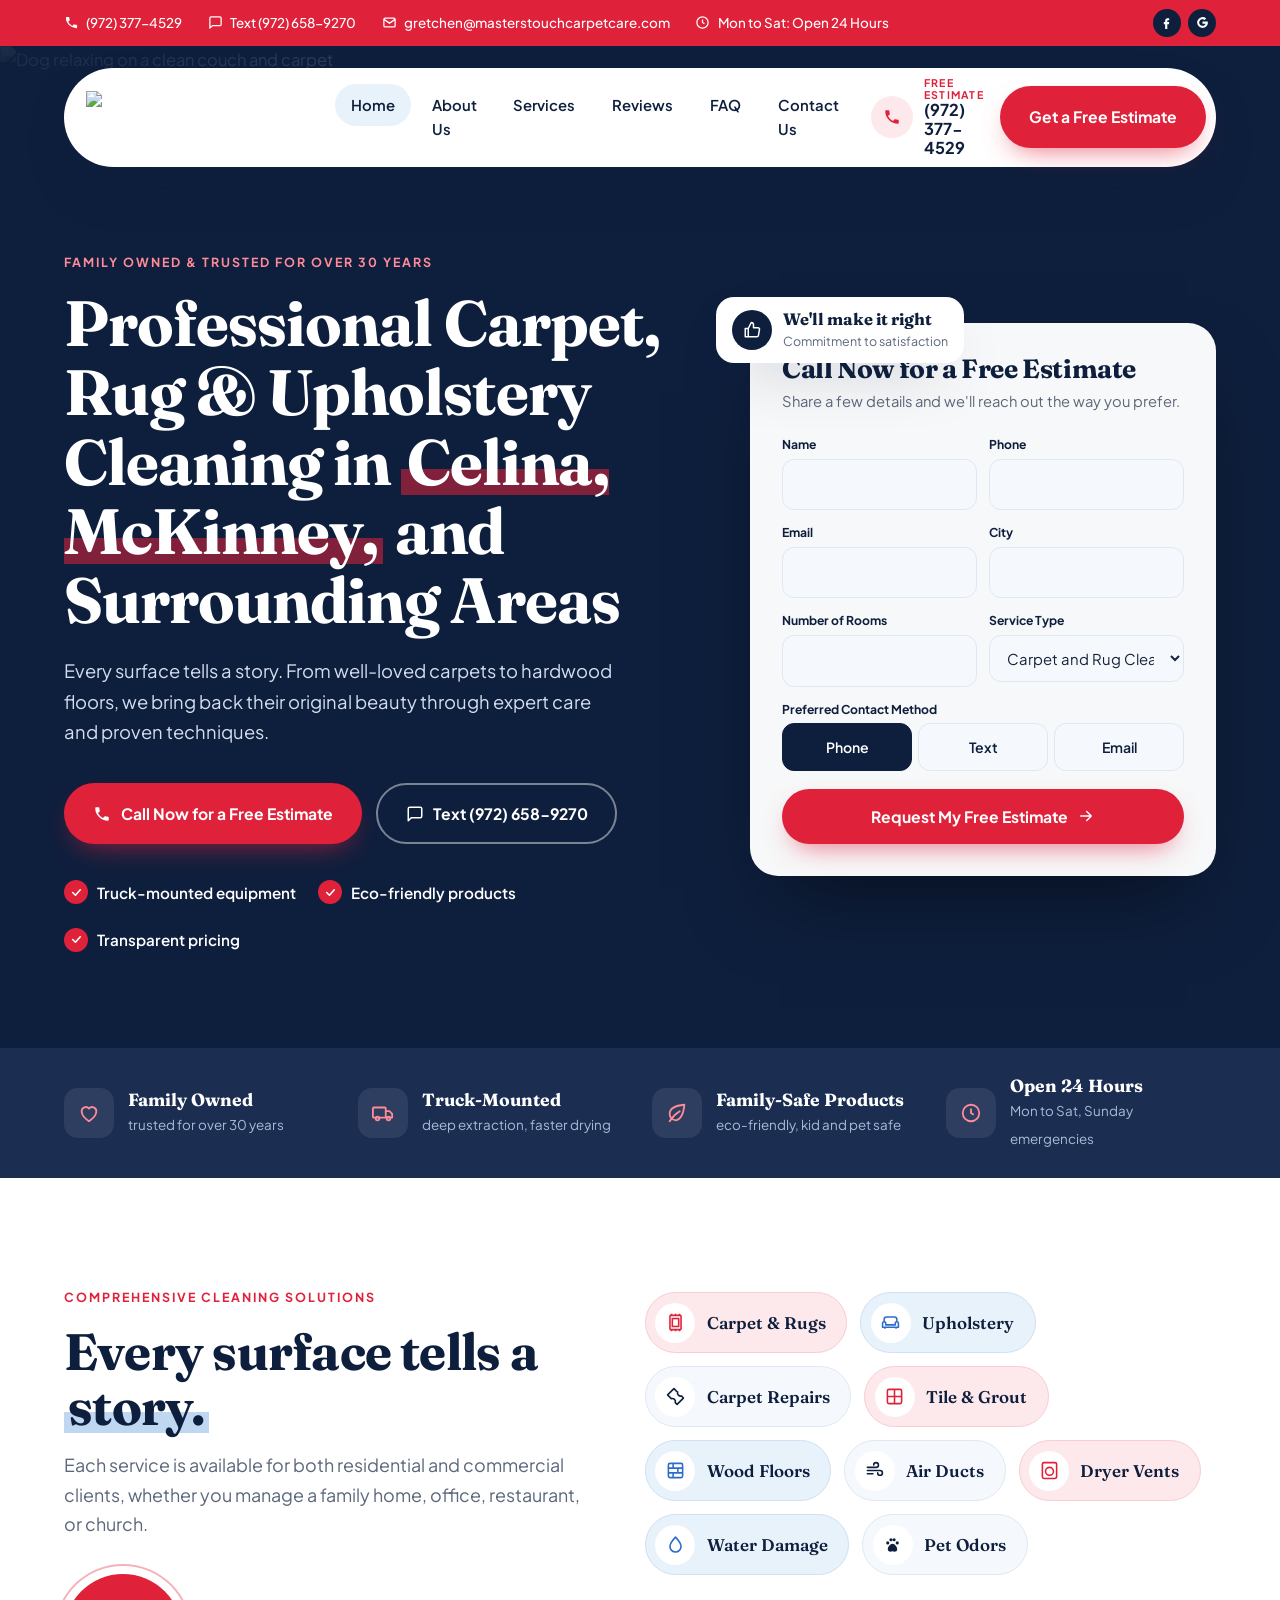
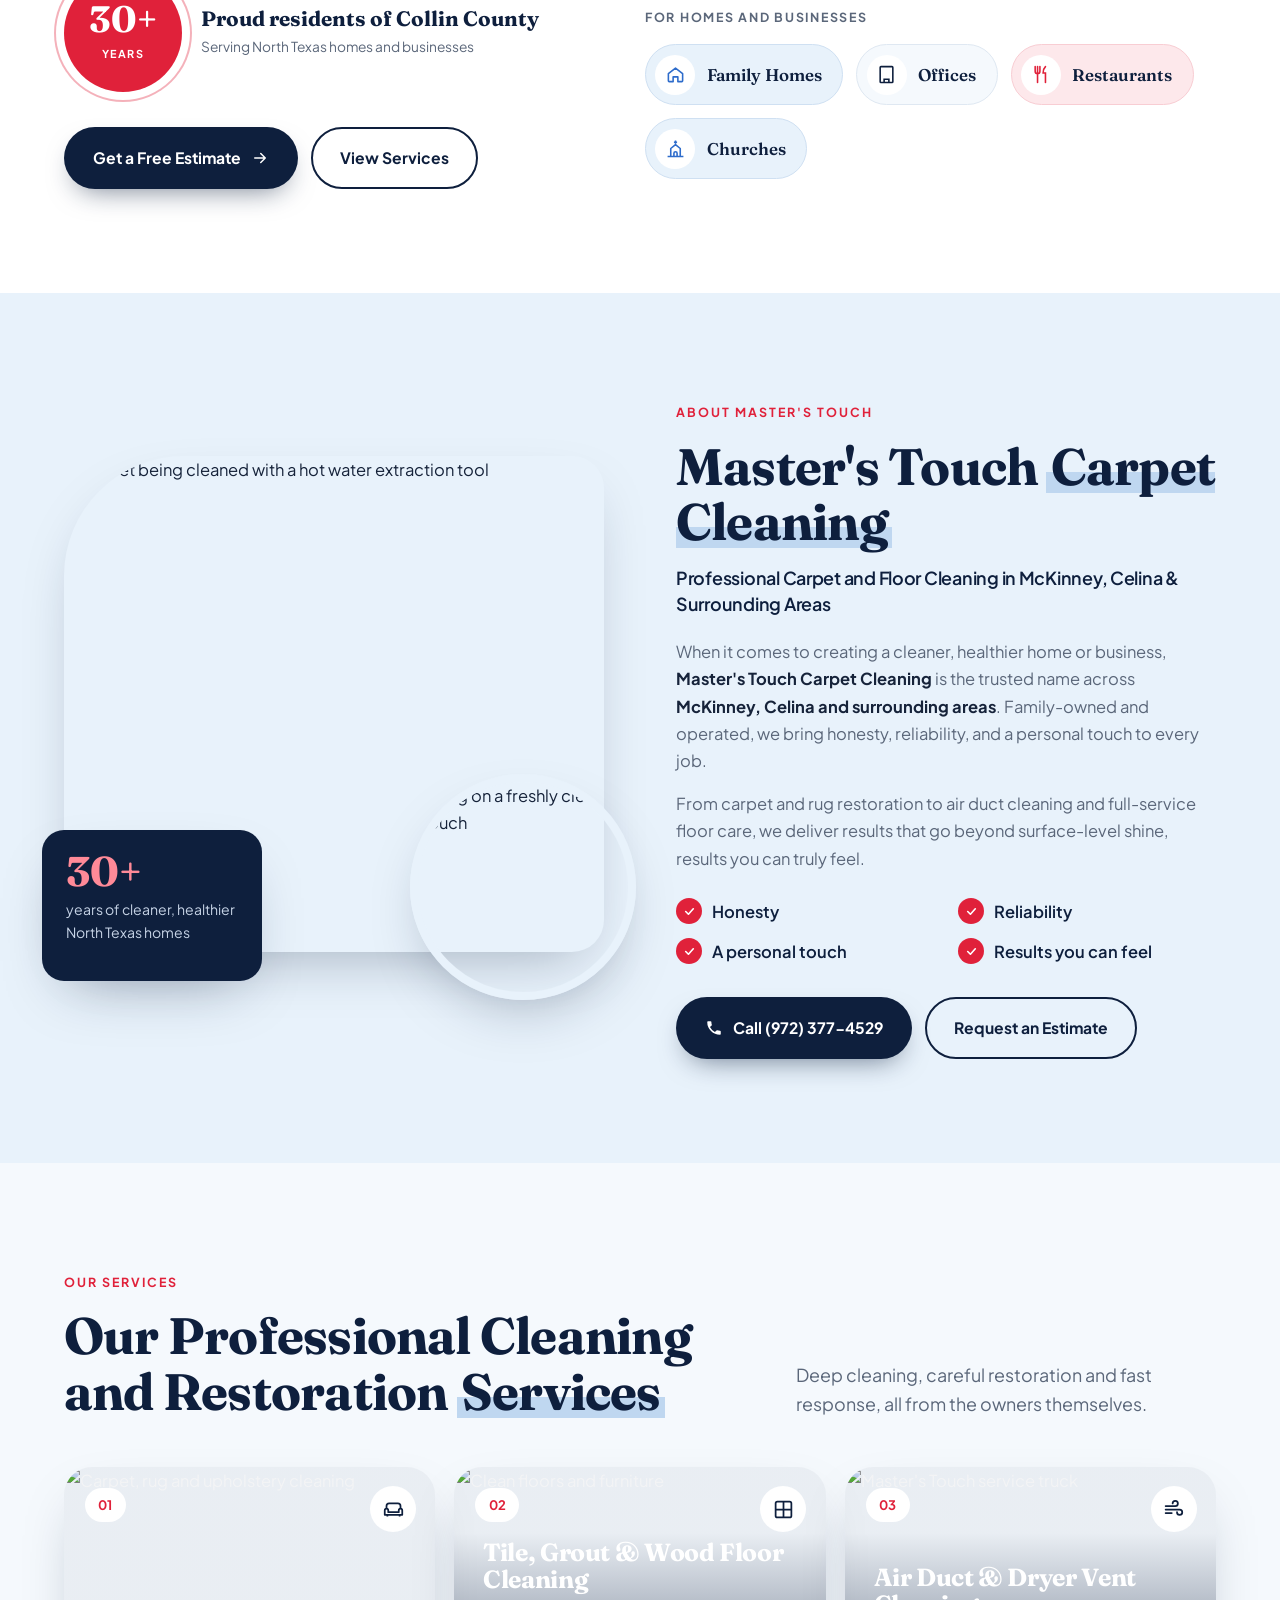
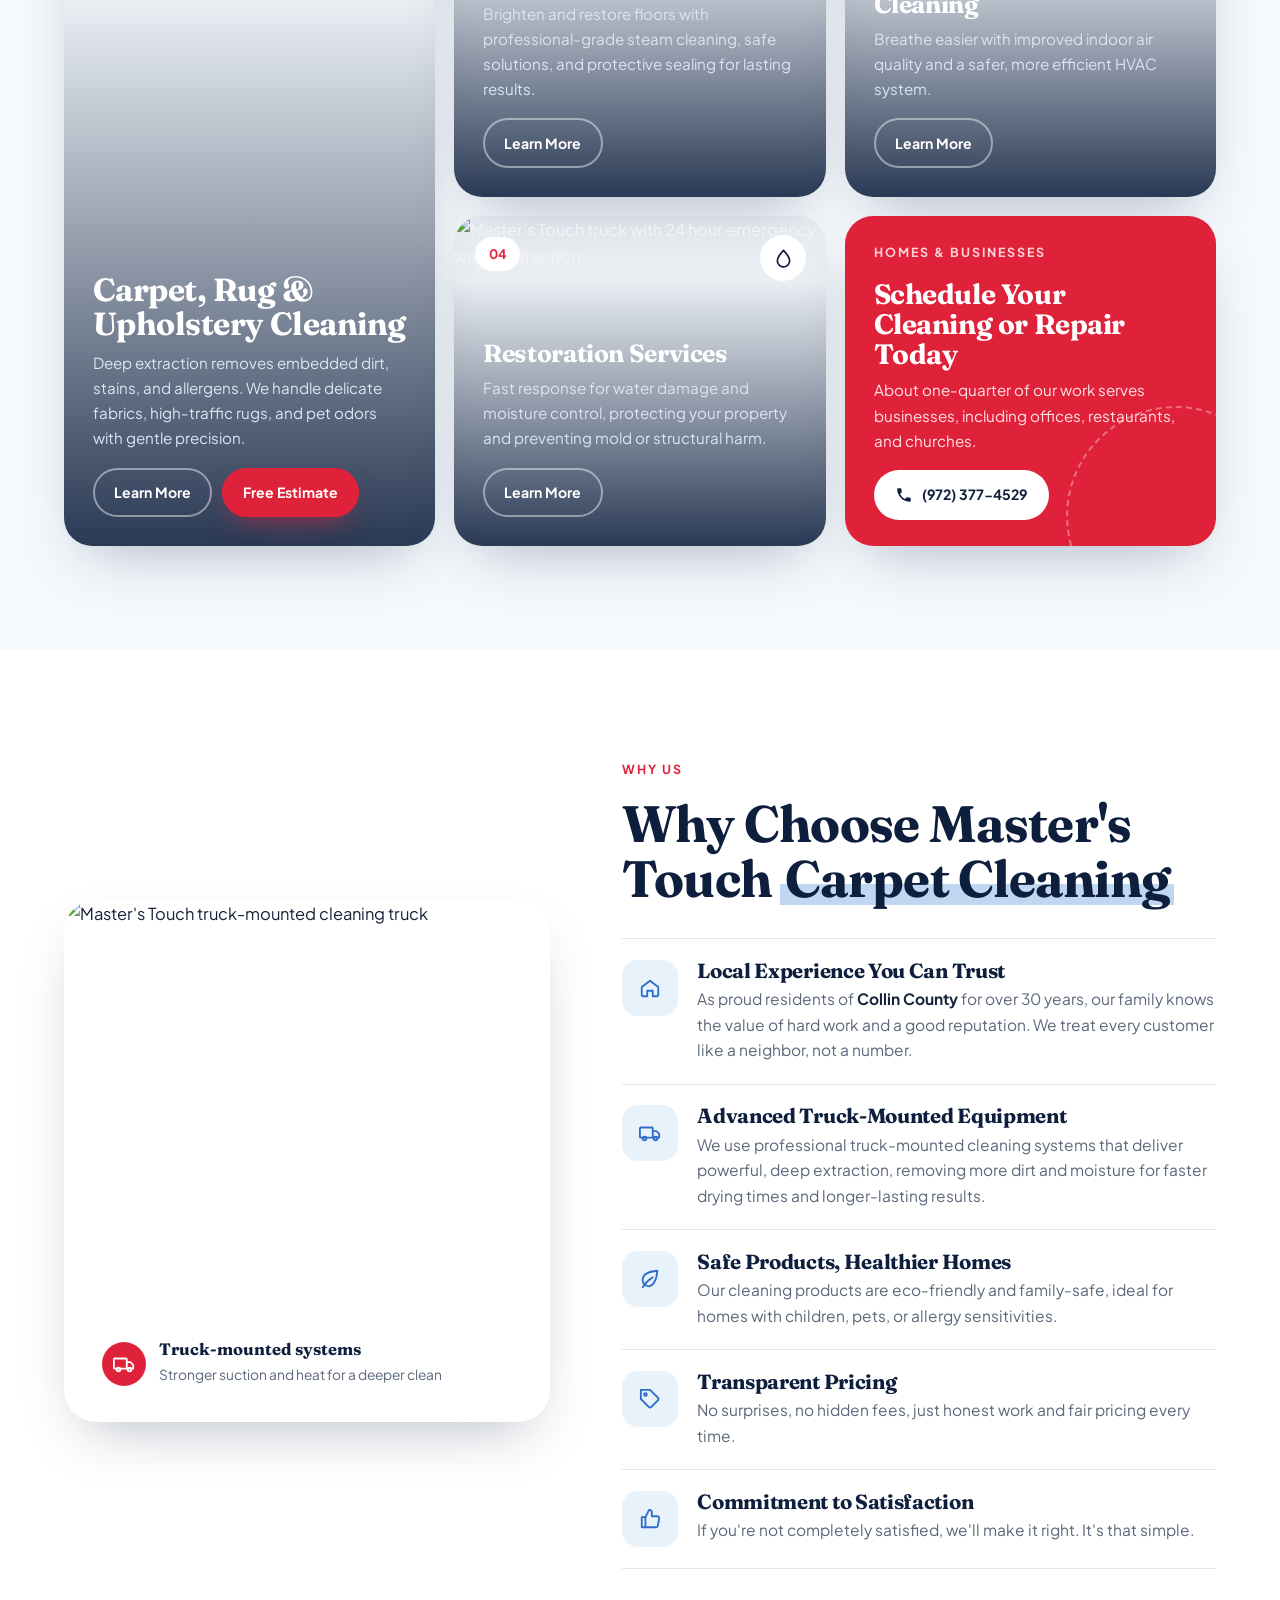
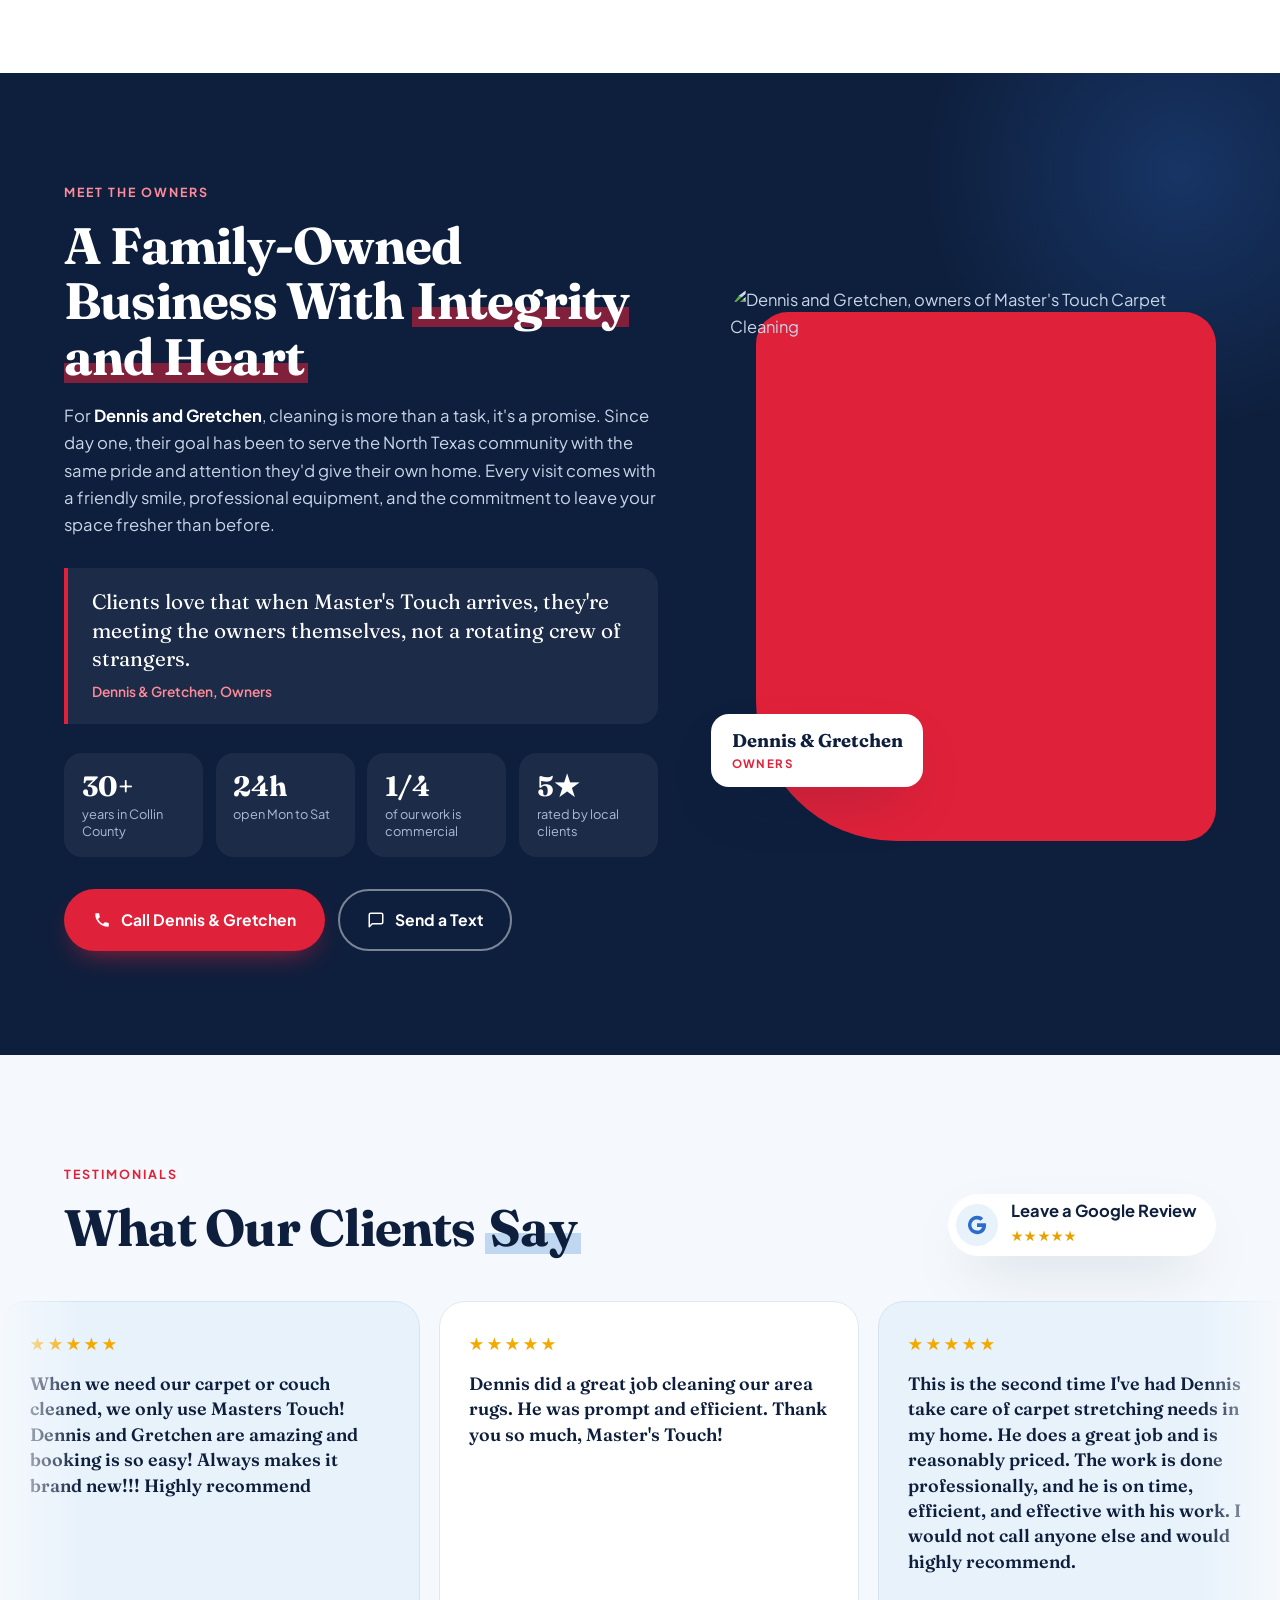
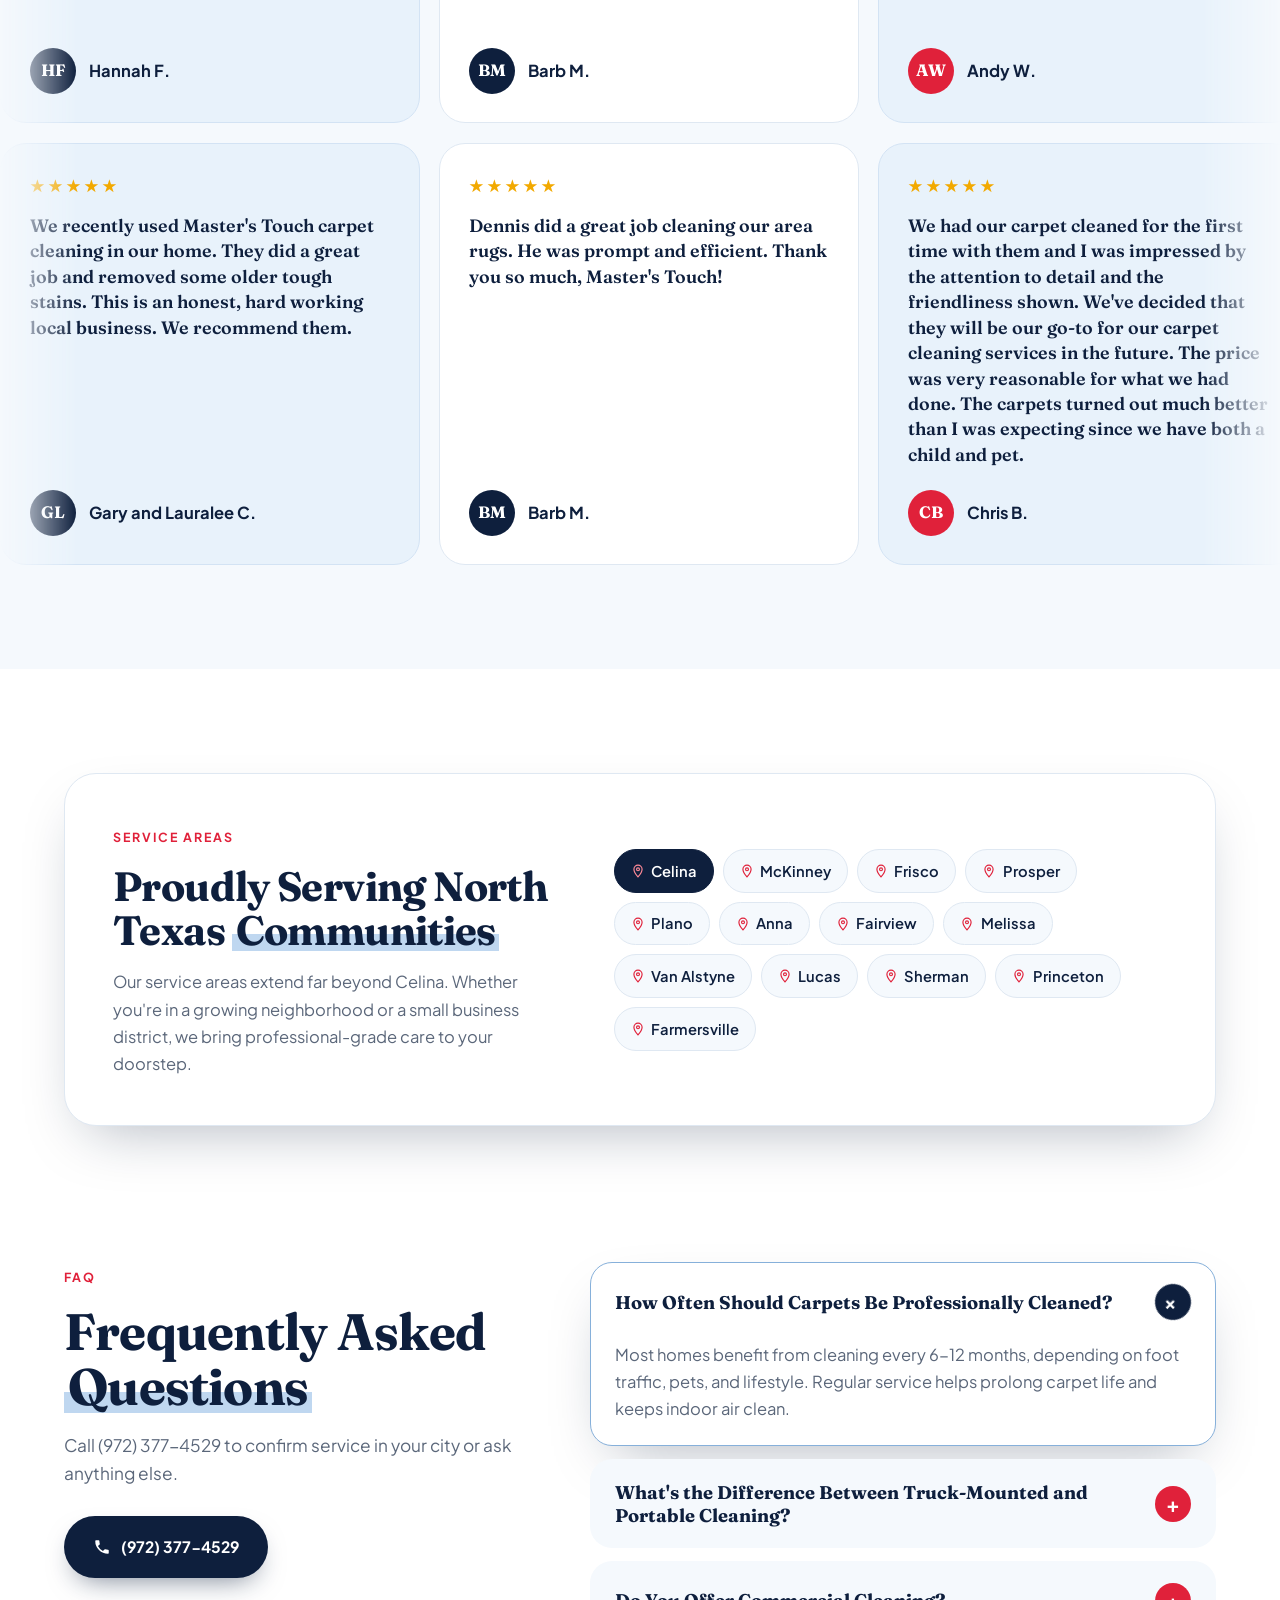
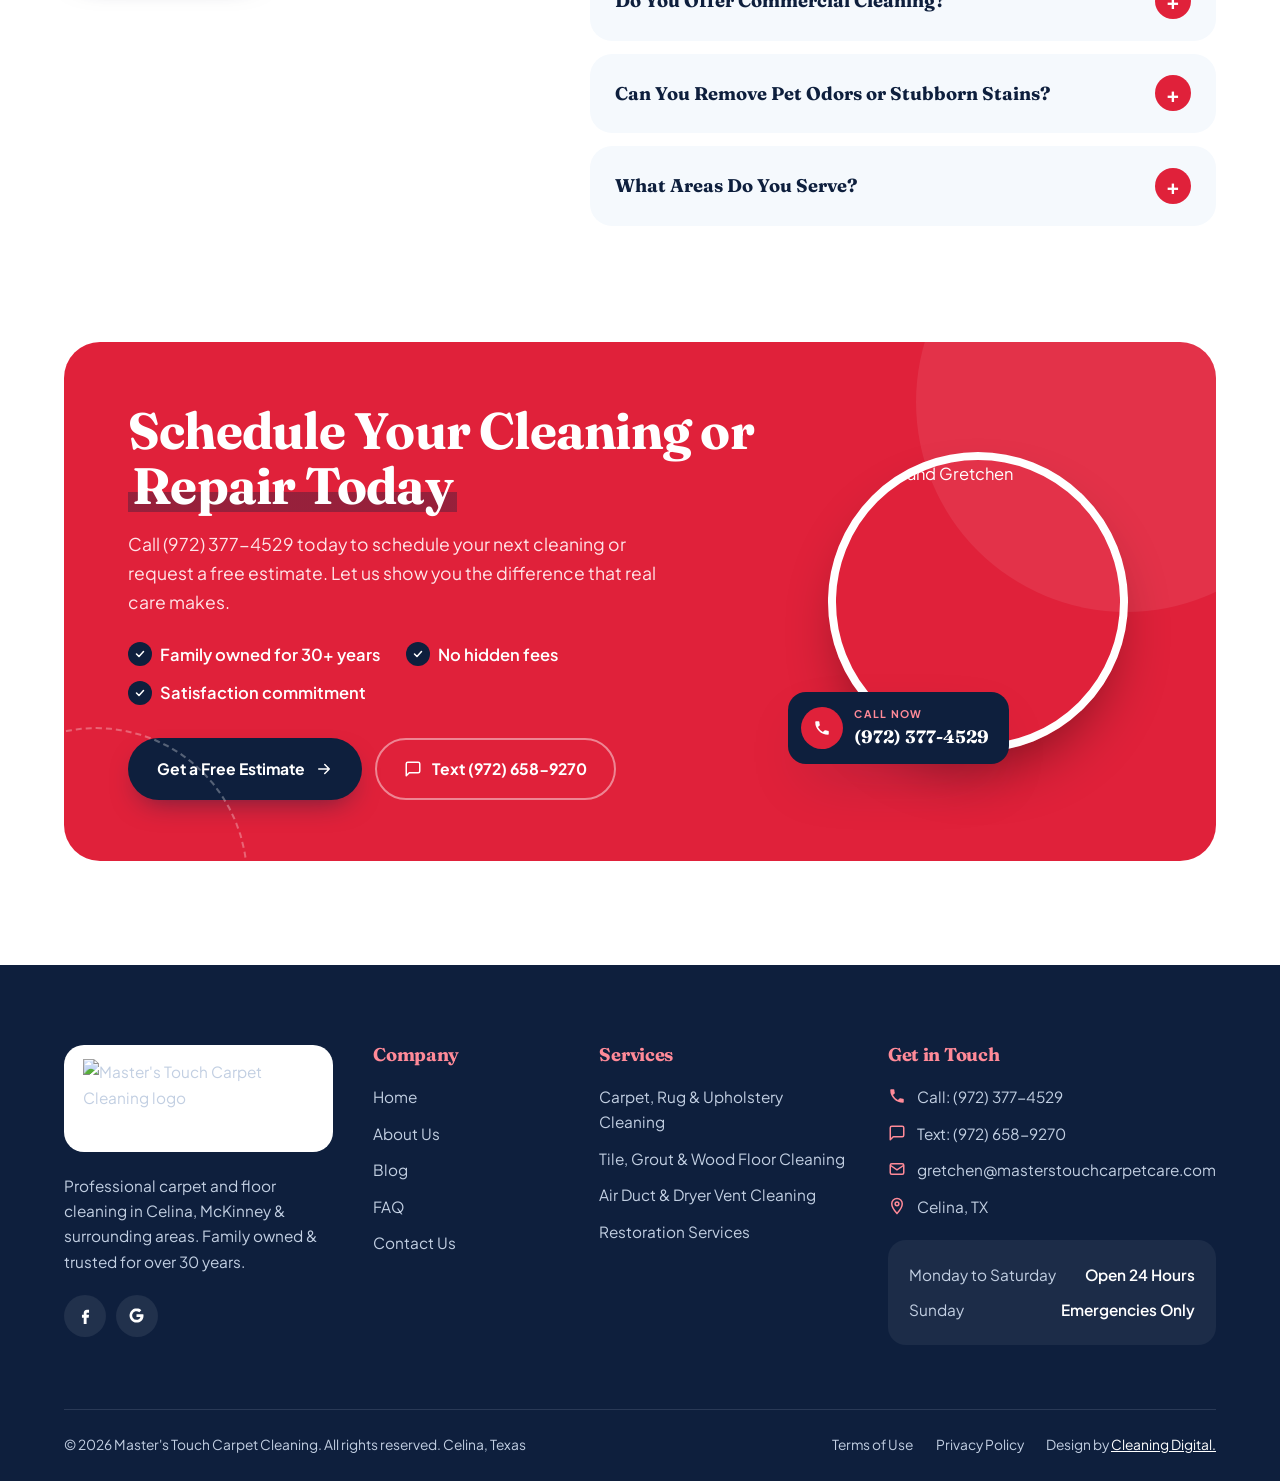
==== commit afdcd23f: "Fix service CTA card layout and estimate badge position Co-Authored-By: Claude Opus 5.5 <noreply@ant" ====
--- a/index.html
+++ b/index.html
@@ -96,7 +96,7 @@
 .qgrid{display:grid;grid-template-columns:1fr 1fr;gap:.75rem}
 .qgrid .full{grid-column:1/-1}
 .quote label{display:block;font-size:.76rem;font-weight:700;color:var(--navy);margin-bottom:.3rem}
-.quote input,.quote select{width:100%;padding:.78rem .95rem;border-radius:12px;border:1.5px solid var(--line);background:var(--mist);font:inherit;font-size:.93rem;color:var(--ink);transition:.2s}
+.quote input,.quote select{width:100%;padding:.78rem .8rem;border-radius:12px;border:1.5px solid var(--line);background:var(--mist);font:inherit;font-size:.93rem;color:var(--ink);transition:.2s}
 .quote input:focus,.quote select:focus{outline:0;border-color:var(--blue);background:#fff}
 .seg{display:flex;gap:.4rem}
 .seg label{flex:1;margin:0;cursor:pointer}
@@ -104,7 +104,7 @@
 .seg span{display:block;text-align:center;padding:.7rem .3rem;border-radius:12px;border:1.5px solid var(--line);background:var(--mist);font-weight:600;font-size:.88rem;transition:.2s}
 .seg input:checked+span{background:var(--navy);border-color:var(--navy);color:#fff}
 .quote .btn{width:100%;justify-content:center;margin-top:1.1rem}
-.quote .float{position:absolute;left:-34px;bottom:46px;background:#fff;border-radius:18px;padding:.8rem 1rem;display:flex;align-items:center;gap:.7rem;box-shadow:var(--sh);line-height:1.2}
+.quote .float{position:absolute;left:-34px;top:-26px;background:#fff;border-radius:18px;padding:.8rem 1rem;display:flex;align-items:center;gap:.7rem;box-shadow:var(--sh);line-height:1.2}
 .quote .float .ic{width:40px;height:40px;border-radius:50%;background:var(--navy);color:#fff}
 .quote .float .ic svg{width:18px;height:18px}
 .quote .float b{font-family:var(--hd);color:var(--navy);display:block}
@@ -176,12 +176,12 @@
 .card p{color:#DCE5F2;font-size:.95rem;margin-bottom:1.1rem}
 .card .acts{display:flex;gap:.6rem;flex-wrap:wrap}
 .card .btn{padding:.7rem 1.2rem;font-size:.88rem}
-.card.cta{background:var(--red);box-shadow:var(--sh);justify-content:center}
-.card.cta::before{display:none}
-.card.cta .eyebrow{color:#FFD3D9}
-.card.cta h3{font-size:1.75rem}
-.card.cta p{color:#FFE4E8}
-.card.cta .ring{position:absolute;width:220px;height:220px;border-radius:50%;border:2px dashed rgba(255,255,255,.35);right:-70px;bottom:-80px;z-index:-1}
+.card.card-cta{background:var(--red);box-shadow:var(--sh);justify-content:center}
+.card.card-cta::before{display:none}
+.card.card-cta .eyebrow{color:#FFD3D9}
+.card.card-cta h3{font-size:1.75rem}
+.card.card-cta p{color:#FFE4E8}
+.card.card-cta .ring{position:absolute;width:220px;height:220px;border-radius:50%;border:2px dashed rgba(255,255,255,.35);right:-70px;bottom:-80px;z-index:-1}
 
 /* Why */
 .why-grid{display:grid;grid-template-columns:.9fr 1.1fr;gap:4.5rem;align-items:center}
@@ -629,7 +629,7 @@
         <p>Fast response for water damage and moisture control, protecting your property and preventing mold or structural harm.</p>
         <div class="acts"><a href="https://www.masterstouchcarpetcare.com/restoration-services" class="btn btn-glass">Learn More</a></div>
       </article>
-      <article class="card cta rv">
+      <article class="card card-cta rv">
         <span class="ring"></span>
         <span class="eyebrow">Homes &amp; Businesses</span>
         <h3>Schedule Your Cleaning or Repair Today</h3>
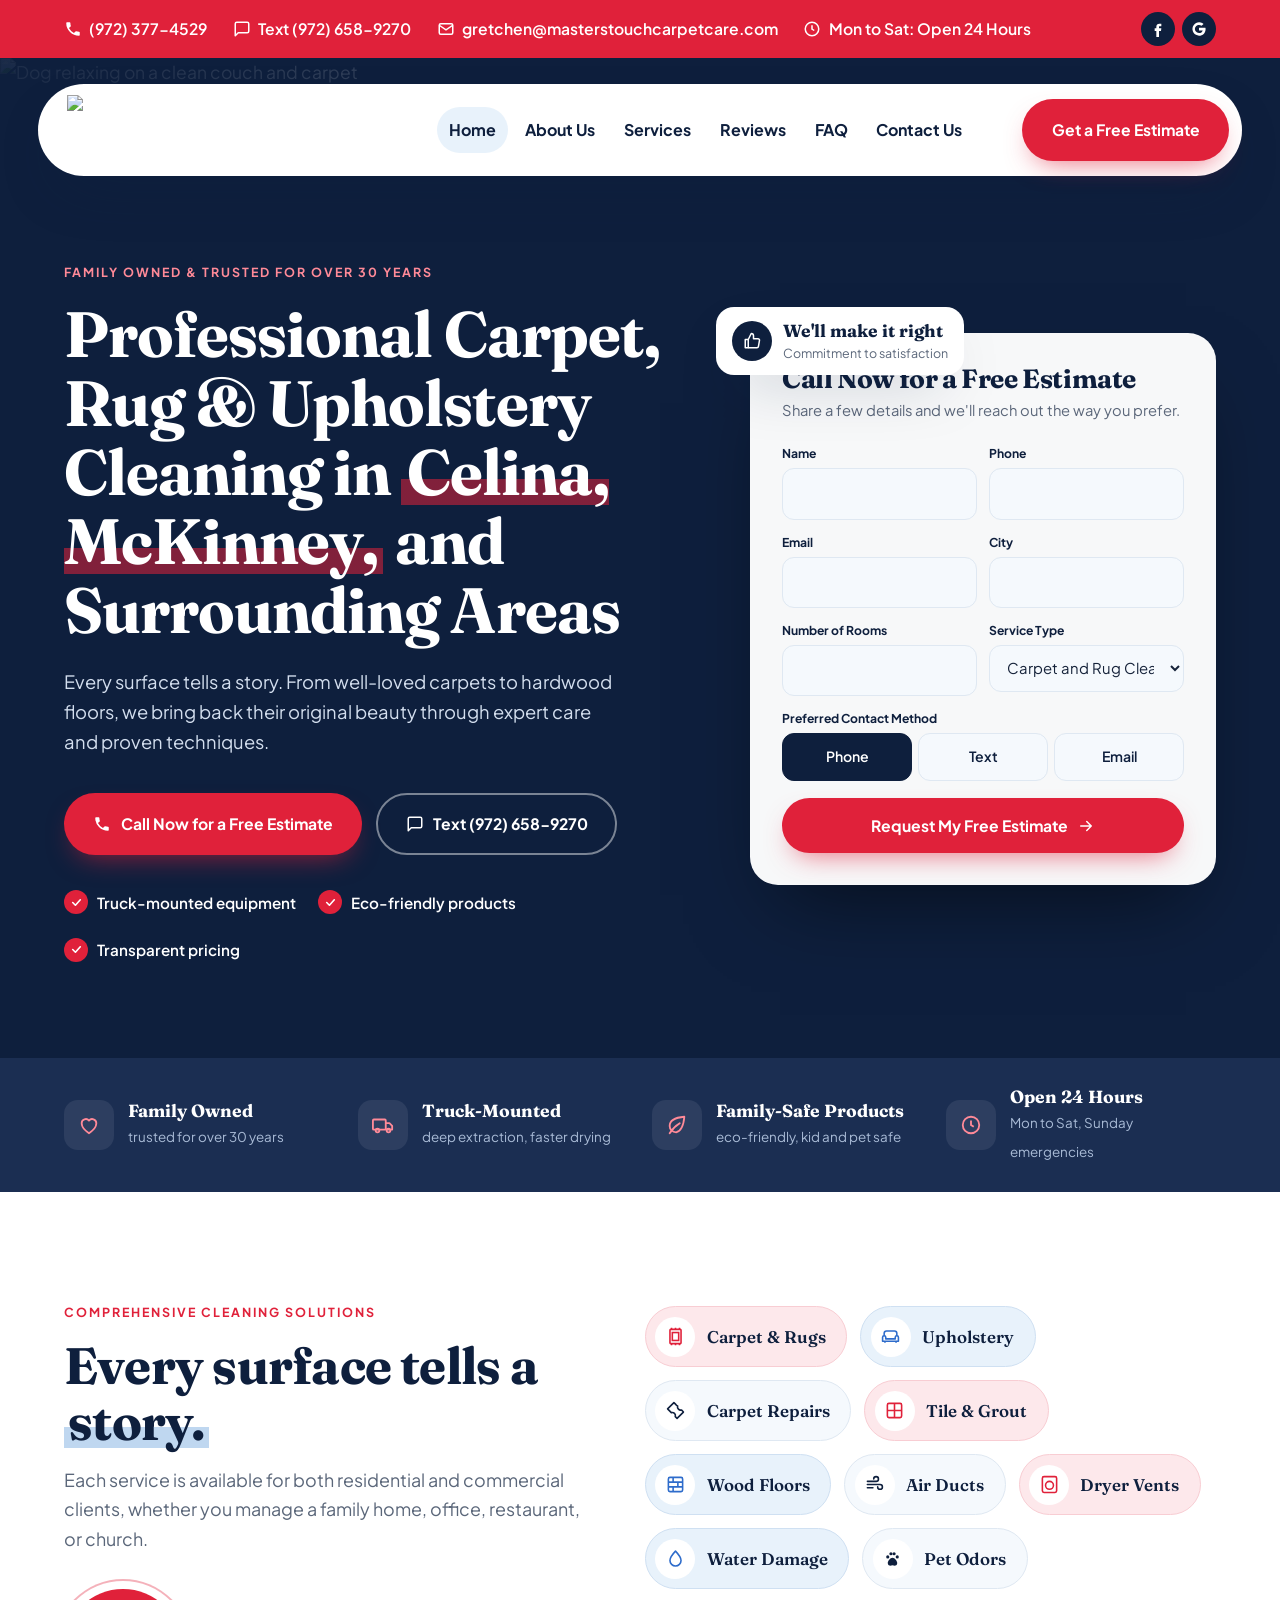
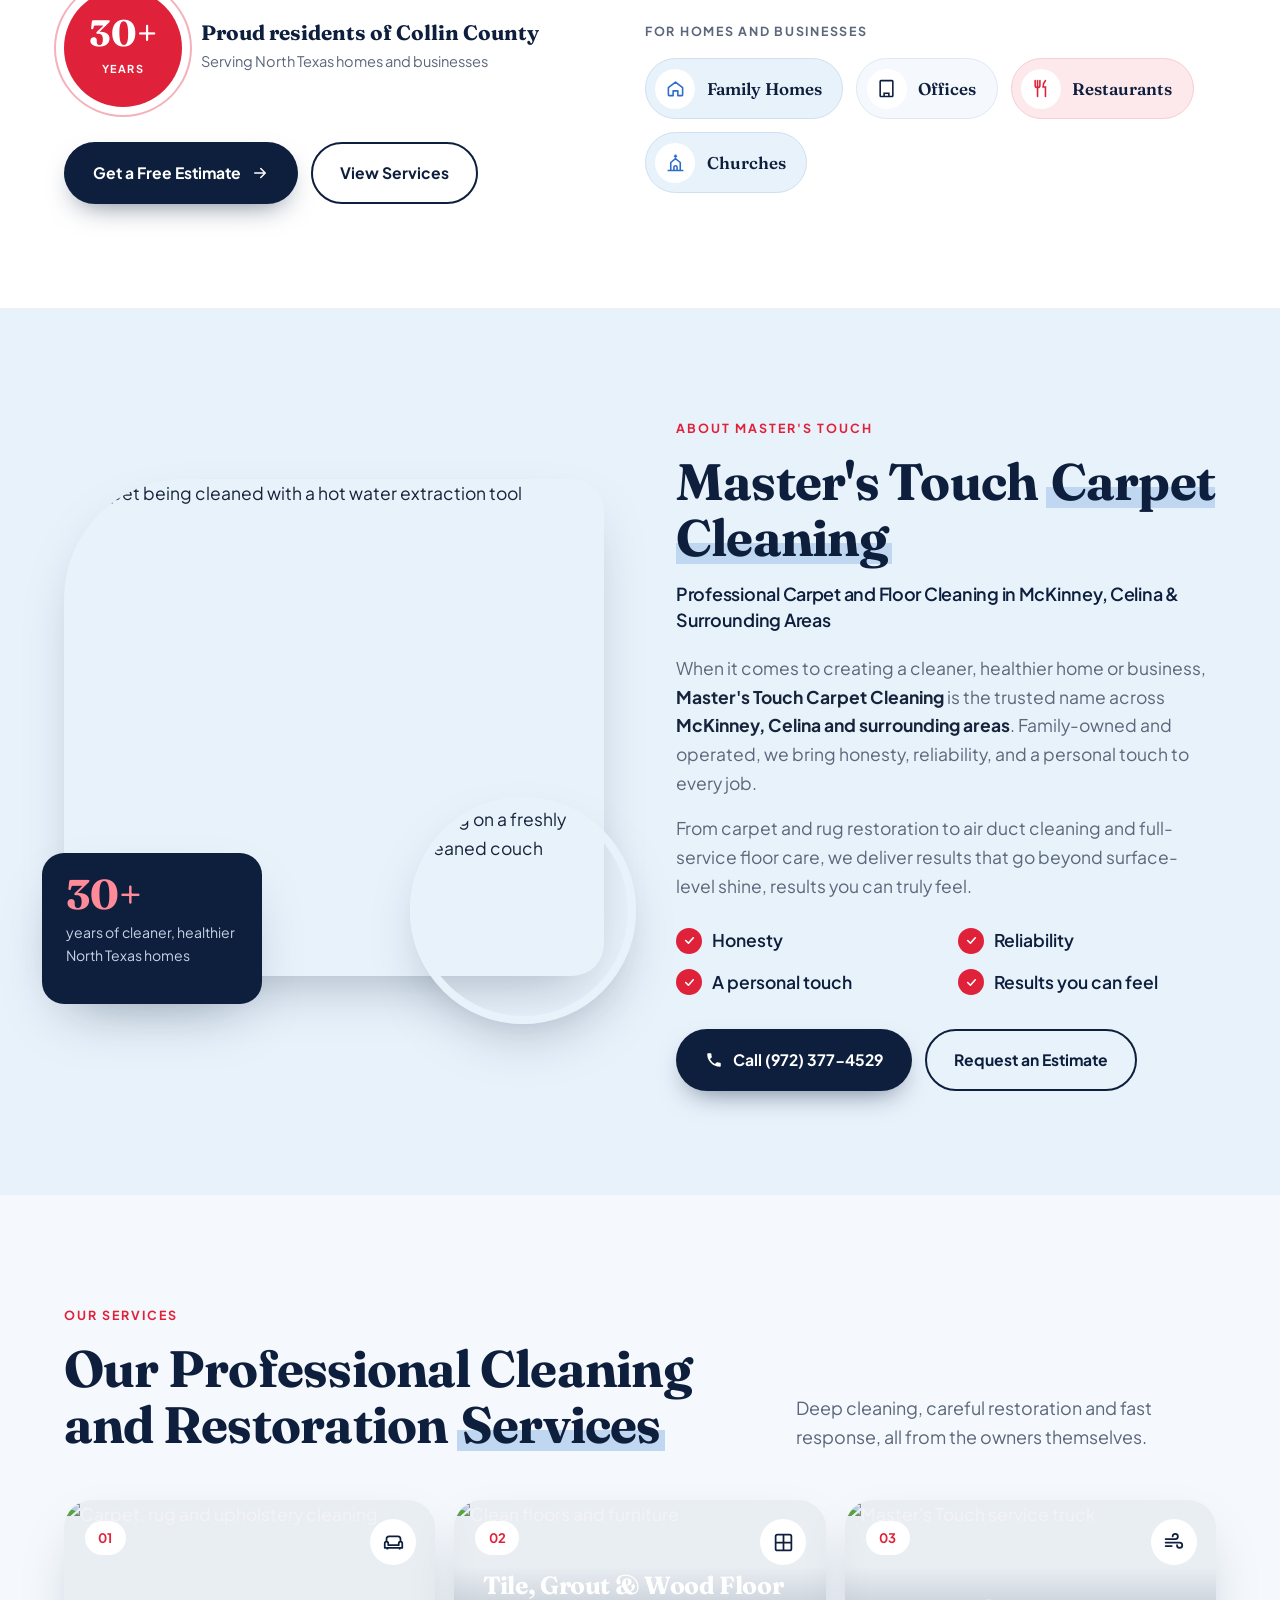
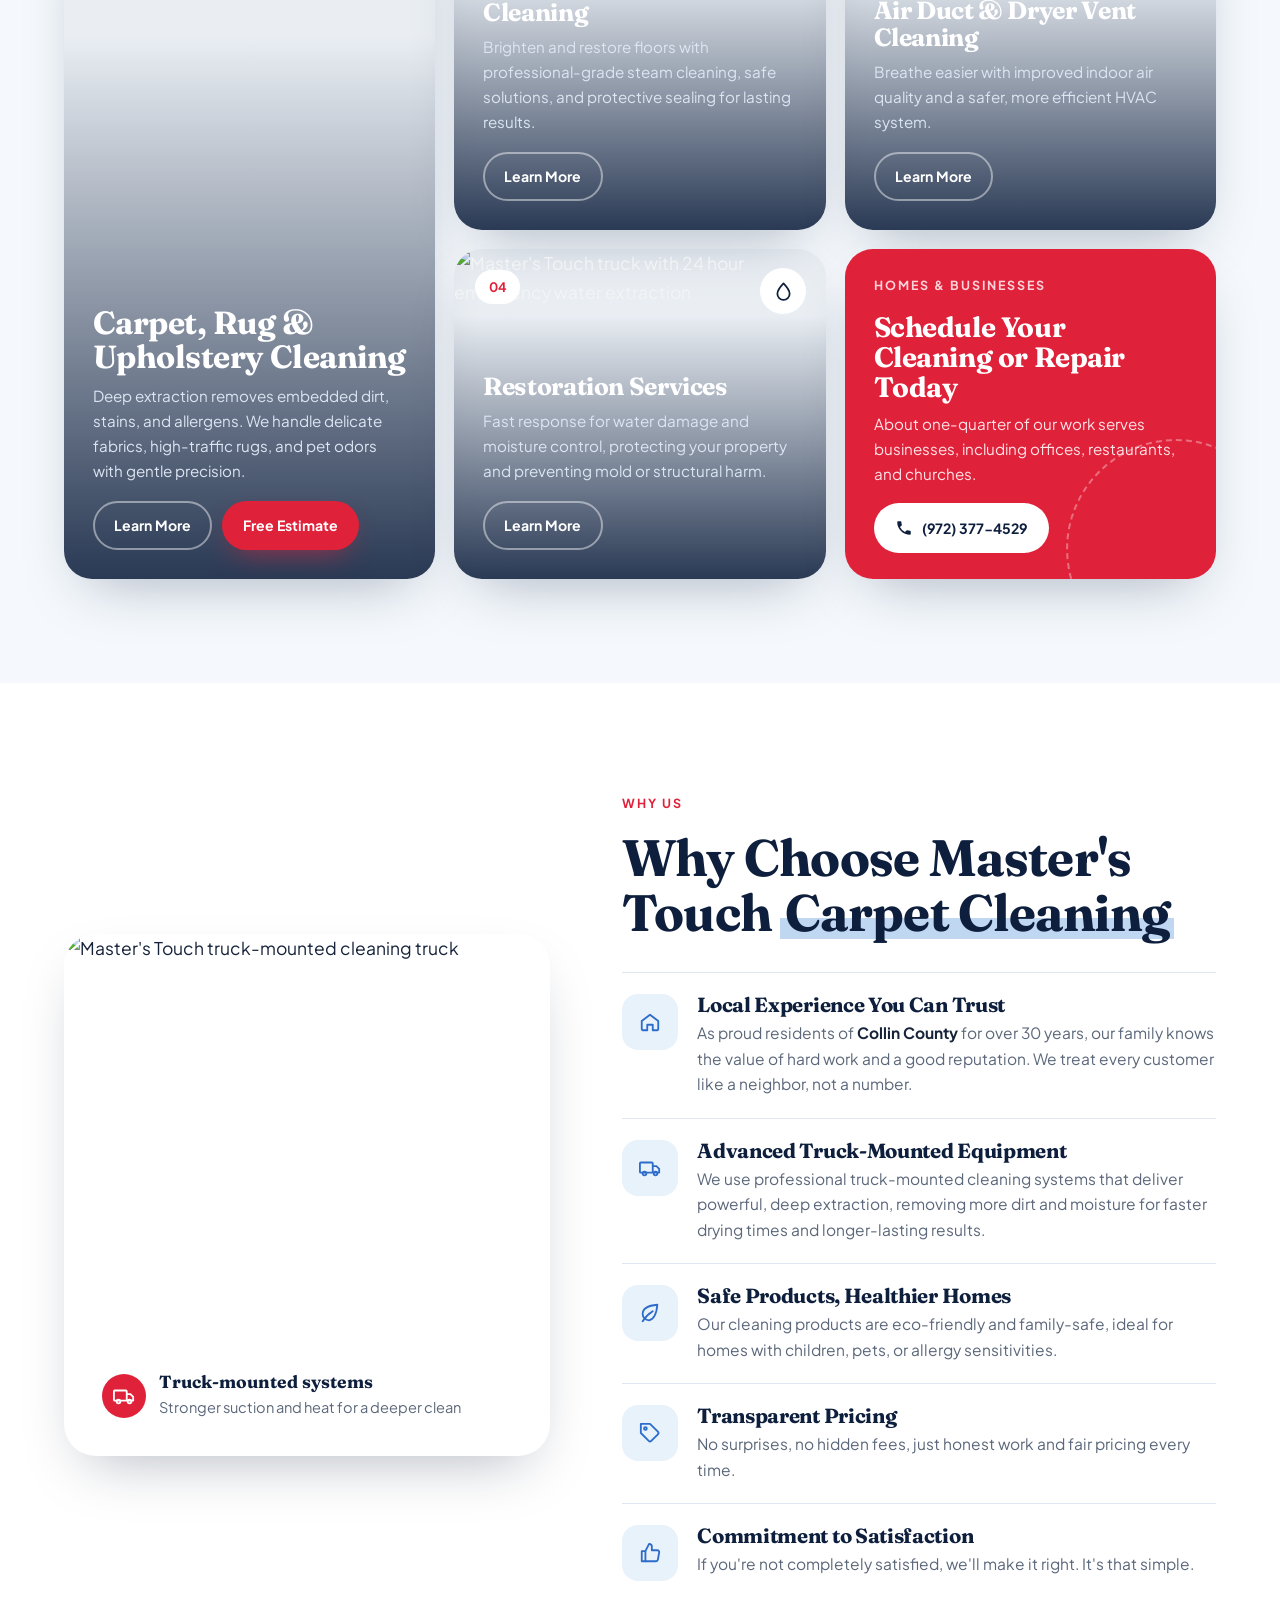
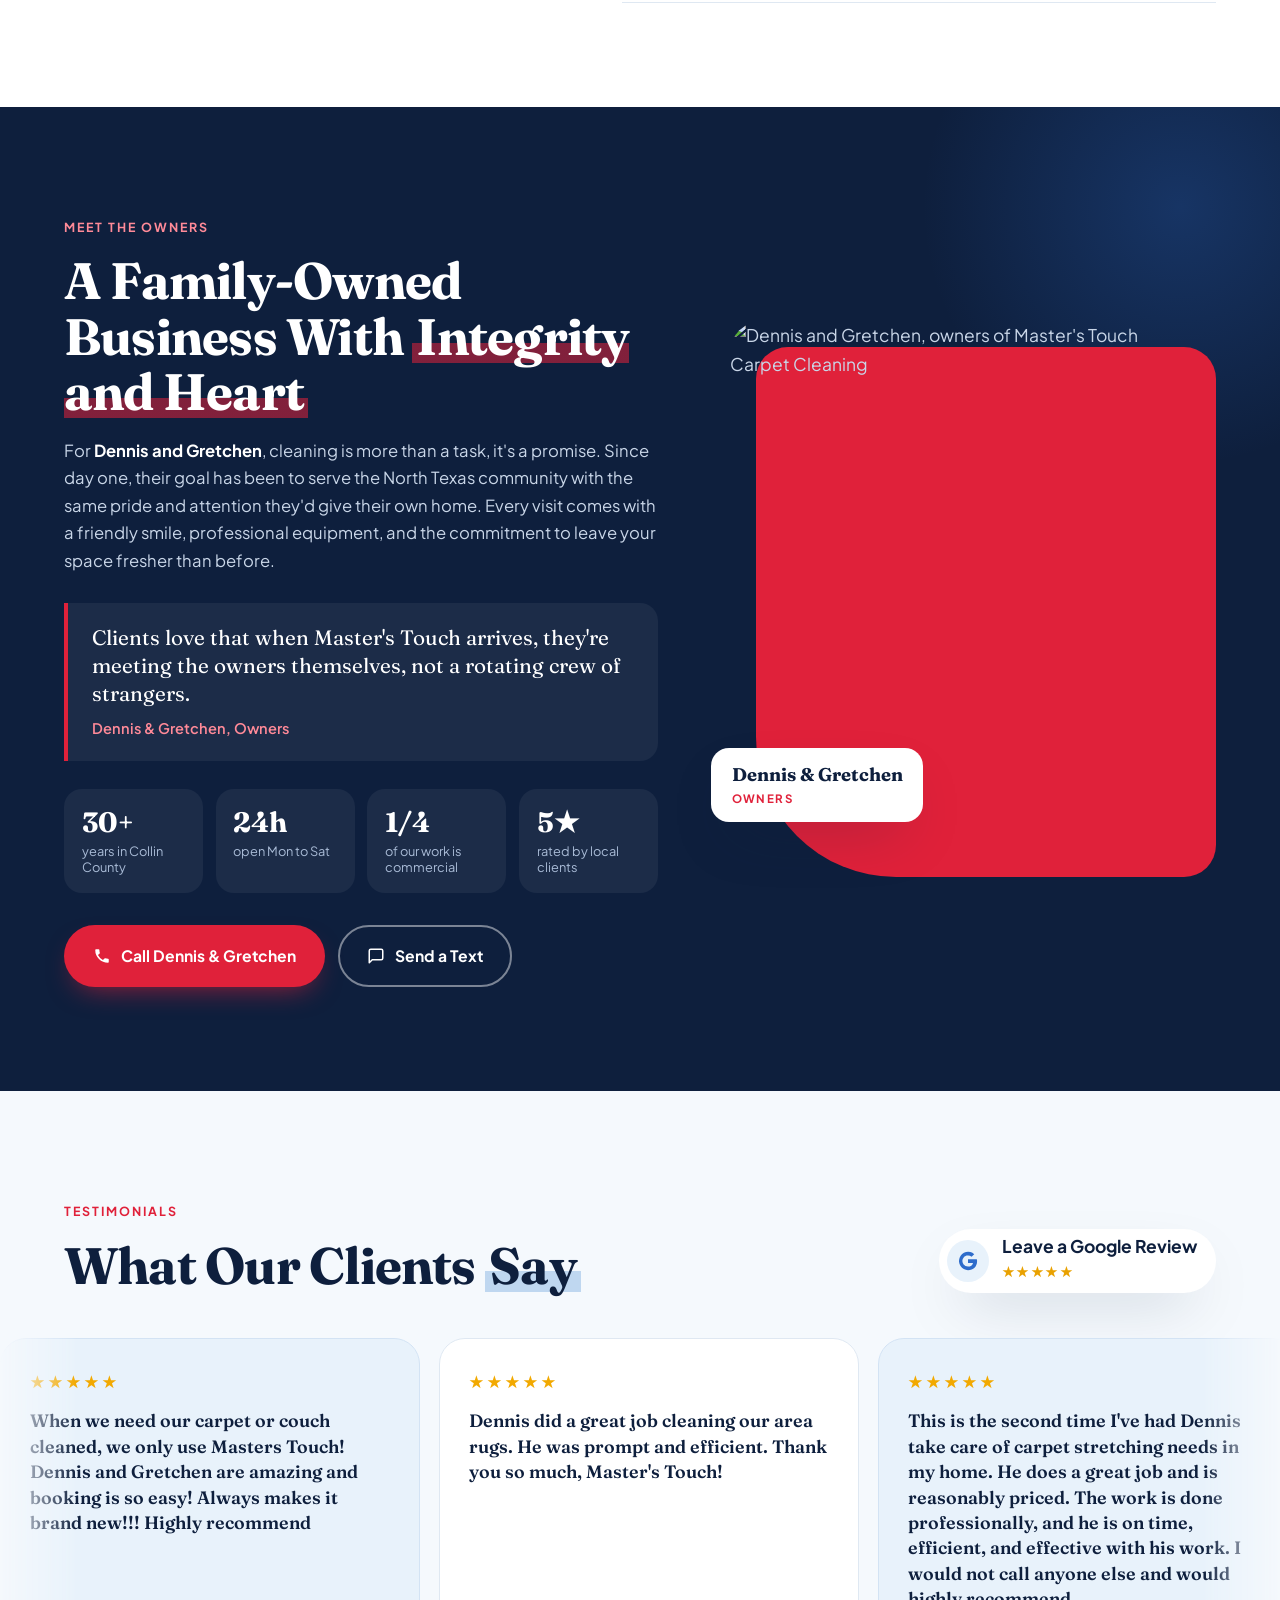
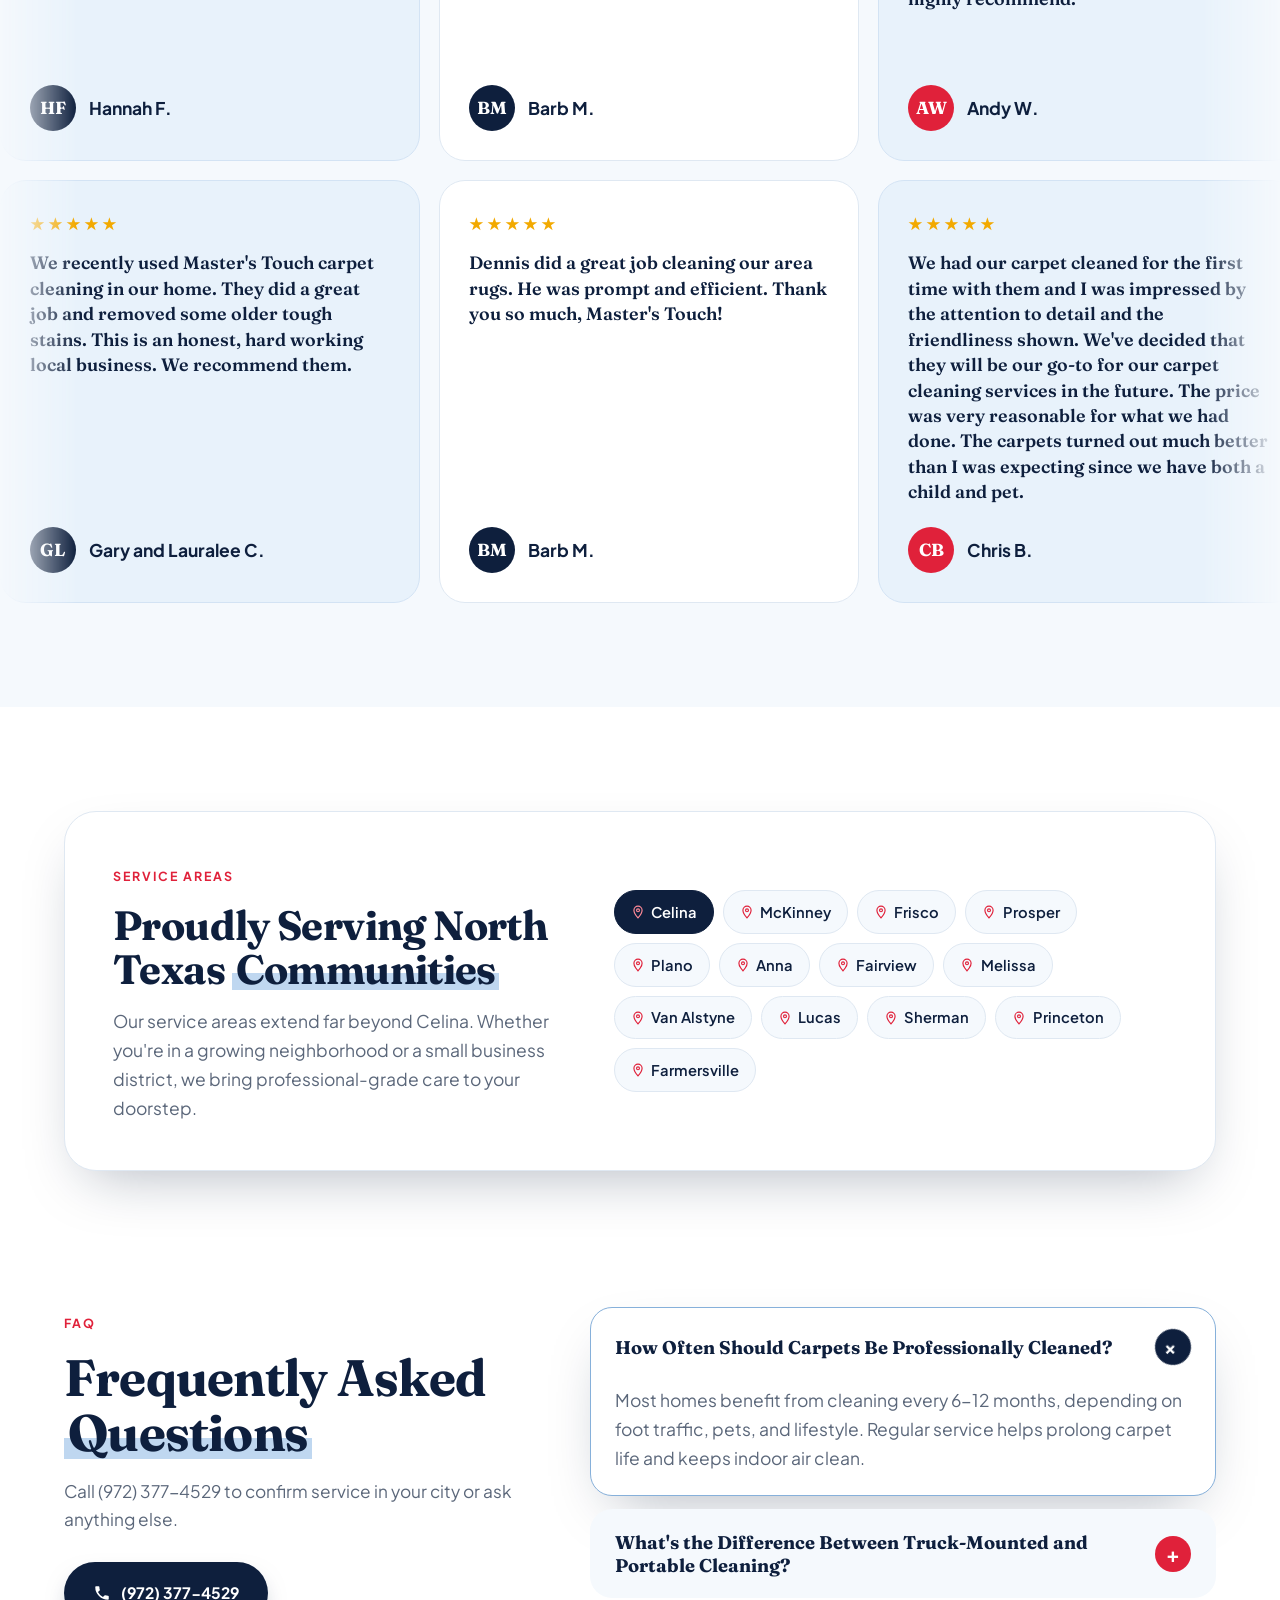
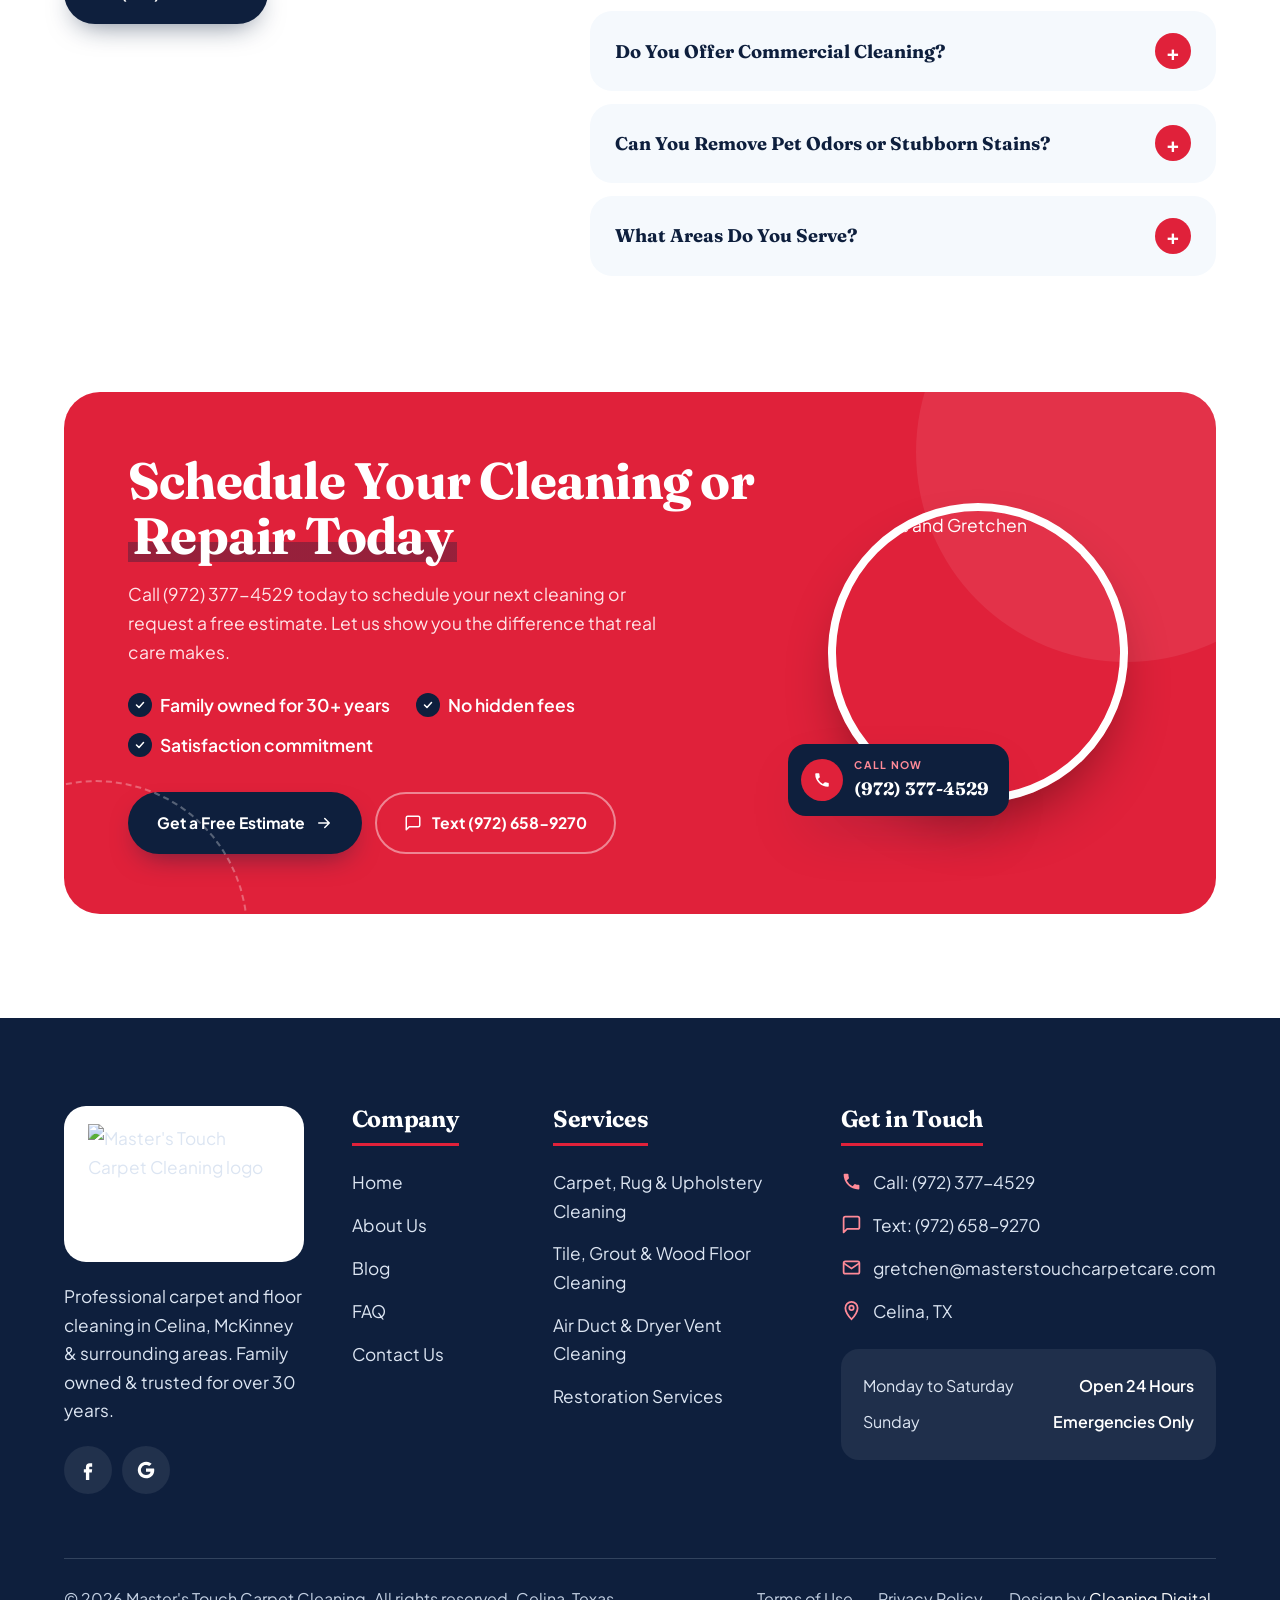
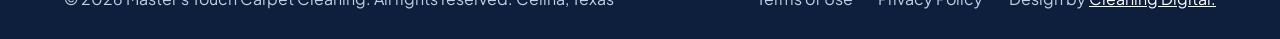
==== commit 1195d57f: "Larger, clearer header, top bar and footer Co-Authored-By: Claude Opus 5.5 <noreply@anthropic.com> C" ====
--- a/index.html
+++ b/index.html
@@ -22,7 +22,7 @@
 }
 *{box-sizing:border-box;margin:0;padding:0}
 html{scroll-behavior:smooth}
-body{font-family:var(--bd);color:var(--ink);background:#fff;line-height:1.65;font-size:16.5px;-webkit-font-smoothing:antialiased}
+body{font-family:var(--bd);color:var(--ink);background:#fff;line-height:1.65;font-size:17.5px;-webkit-font-smoothing:antialiased}
 img{max-width:100%;display:block}
 a{color:inherit;text-decoration:none}
 h1,h2,h3,h4{font-family:var(--hd);line-height:1.08;color:var(--navy);font-weight:700;letter-spacing:-.015em}
@@ -48,36 +48,37 @@
 .ic svg{width:22px;height:22px}
 
 /* Top bar */
-.topbar{background:var(--red);color:#fff;font-size:.84rem;font-weight:500}
-.topbar .wrap{display:flex;justify-content:space-between;align-items:center;gap:1rem;padding:.55rem 0}
+.topbar{background:var(--red);color:#fff;font-size:.98rem;font-weight:600}
+.topbar .wrap{display:flex;justify-content:space-between;align-items:center;gap:1rem;padding:.75rem 0}
 .tb-l{display:flex;gap:1.6rem;flex-wrap:wrap}
 .tb-l span,.tb-l a{display:inline-flex;align-items:center;gap:.45rem}
-.tb-l svg{width:15px;height:15px}
+.tb-l svg{width:18px;height:18px}
 .tb-soc{display:flex;gap:.45rem}
-.tb-soc a{width:28px;height:28px;border-radius:50%;background:var(--navy);display:grid;place-items:center}
-.tb-soc svg{width:13px;height:13px;fill:#fff}
+.tb-soc a{width:34px;height:34px;border-radius:50%;background:var(--navy);display:grid;place-items:center}
+.tb-soc svg{width:16px;height:16px;fill:#fff}
 
 /* Hero */
 .hero{position:relative;background:var(--navy);color:#fff;overflow:hidden}
 .hero-bg{position:absolute;inset:0}
 .hero-bg img{width:100%;height:100%;object-fit:cover;object-position:center 30%}
 .hero-bg::after{content:"";position:absolute;inset:0;background:linear-gradient(90deg,rgba(14,31,61,.94) 0%,rgba(14,31,61,.82) 45%,rgba(14,31,61,.45) 100%)}
-.hdr-shell{position:relative;z-index:30;padding-top:1.4rem}
-.hdr{display:flex;align-items:center;justify-content:space-between;gap:1rem;background:#fff;border-radius:100px;padding:.55rem .6rem .55rem 1.4rem;box-shadow:var(--sh)}
-.hdr.fixed{position:fixed;top:12px;left:50%;transform:translateX(-50%);width:min(1200px,94%);animation:drop .35s ease}
+.hdr-shell{position:relative;z-index:30;padding-top:1.6rem}
+.hdr-shell .wrap{width:min(1320px,94%)}
+.hdr{display:flex;align-items:center;justify-content:space-between;gap:1.2rem;background:#fff;border-radius:100px;padding:.7rem .8rem .7rem 1.8rem;box-shadow:var(--sh)}
+.hdr.fixed{position:fixed;top:12px;left:50%;transform:translateX(-50%);width:min(1320px,96%);animation:drop .35s ease}
 @keyframes drop{from{transform:translate(-50%,-30px);opacity:0}}
-.logo img{height:52px;width:auto}
+.logo img{height:82px;width:auto}
 .hdr nav ul{display:flex;list-style:none;gap:.3rem}
-.hdr nav a{display:block;font-weight:600;font-size:.93rem;color:var(--navy);padding:.55rem 1rem;border-radius:100px;transition:.2s}
+.hdr nav a{display:block;font-weight:700;font-size:1.08rem;color:var(--navy);padding:.65rem 1.05rem;border-radius:100px;transition:.2s}
 .hdr nav a:hover,.hdr nav a.on{background:var(--ice)}
 .hdr-r{display:flex;align-items:center;gap:1rem}
 .hcall{display:flex;align-items:center;gap:.7rem;line-height:1.15}
-.hcall .ic{width:42px;height:42px;border-radius:50%;background:var(--red-soft);color:var(--red)}
-.hcall .ic svg{width:18px;height:18px}
-.hcall small{display:block;font-size:.66rem;font-weight:700;letter-spacing:.12em;text-transform:uppercase;color:var(--red)}
-.hcall b{font-size:1.02rem;color:var(--navy)}
-.burger{display:none;width:46px;height:46px;border-radius:50%;border:0;background:var(--navy);cursor:pointer}
-.burger span{display:block;width:20px;height:2px;background:#fff;margin:4px auto;transition:.3s}
+.hcall .ic{width:50px;height:50px;border-radius:50%;background:var(--red-soft);color:var(--red)}
+.hcall .ic svg{width:22px;height:22px}
+.hcall small{display:block;font-size:.76rem;font-weight:700;letter-spacing:.12em;text-transform:uppercase;color:var(--red)}
+.hcall b{font-size:1.25rem;color:var(--navy)}
+.burger{display:none;width:52px;height:52px;border-radius:50%;border:0;background:var(--navy);cursor:pointer}
+.burger span{display:block;width:22px;height:2px;background:#fff;margin:4px auto;transition:.3s}
 
 .hero-in{position:relative;z-index:2;display:grid;grid-template-columns:1.15fr .85fr;gap:3.5rem;align-items:center;padding:5rem 0 6rem}
 .hero .eyebrow{color:#FF8A98}
@@ -292,34 +293,38 @@
 .cta-pic .callchip b{font-family:var(--hd);font-size:1.12rem;color:#fff}
 
 /* Footer */
-footer{background:var(--navy);color:#C2CFE2;padding:5rem 0 0;font-size:.96rem}
-.fgrid{display:grid;grid-template-columns:1.3fr .9fr 1.2fr 1.3fr;gap:2.5rem}
-.flogo{background:#fff;border-radius:20px;padding:.9rem 1.2rem;display:inline-block;margin-bottom:1.3rem}
-.flogo img{height:78px;width:auto}
-footer h4{color:#FF8A98;font-size:1.15rem;margin-bottom:1.2rem}
-footer ul{list-style:none;display:grid;gap:.7rem}
+footer{background:var(--navy);color:#DCE5F2;padding:5.5rem 0 0;font-size:1.08rem}
+.fgrid{display:grid;grid-template-columns:1.25fr .8fr 1.25fr 1.4fr;gap:3rem}
+.flogo{background:#fff;border-radius:22px;padding:1.1rem 1.5rem;display:inline-block;margin-bottom:1.3rem}
+.flogo img{height:120px;width:auto}
+footer h4{color:#fff;font-size:1.45rem;margin-bottom:1.4rem;padding-bottom:.7rem;border-bottom:3px solid var(--red);display:inline-block}
+footer ul{list-style:none;display:grid;gap:.9rem}
+footer ul a{transition:.2s}
+footer ul a:hover{color:#FF8A98;padding-left:4px}
 footer a:hover{color:#fff}
 .fc li{display:flex;gap:.7rem;align-items:flex-start}
-.fc svg{width:18px;height:18px;color:#FF8A98;flex:none;margin-top:3px}
+.fc svg{width:21px;height:21px;color:#FF8A98;flex:none;margin-top:3px}
 .fsoc{display:flex;gap:.6rem;margin-top:1.3rem}
-.fsoc a{width:42px;height:42px;border-radius:50%;background:rgba(255,255,255,.08);display:grid;place-items:center;transition:.2s}
+.fsoc a{width:48px;height:48px;border-radius:50%;background:rgba(255,255,255,.08);display:grid;place-items:center;transition:.2s}
 .fsoc a:hover{background:var(--red)}
-.fsoc svg{width:17px;height:17px;fill:#fff}
-.hours{margin-top:1.3rem;background:rgba(255,255,255,.06);border-radius:18px;padding:1.1rem 1.3rem}
+.fsoc svg{width:20px;height:20px;fill:#fff}
+.hours{margin-top:1.5rem;background:rgba(255,255,255,.07);border-radius:18px;padding:1.2rem 1.4rem;font-size:1rem}
 .hours div{display:flex;justify-content:space-between;gap:1rem;padding:.3rem 0}
 .hours b{color:#fff;font-weight:600}
-.fbot{margin-top:4rem;border-top:1px solid rgba(194,207,226,.15);padding:1.5rem 0;display:flex;justify-content:space-between;gap:1rem;flex-wrap:wrap;font-size:.86rem}
-.fbot .links{display:flex;gap:1.4rem;flex-wrap:wrap}
+.fbot{margin-top:4rem;border-top:1px solid rgba(194,207,226,.2);padding:1.7rem 0;display:flex;justify-content:space-between;gap:1rem;flex-wrap:wrap;font-size:1rem;color:#C2CFE2}
+.fbot .links{display:flex;gap:1.6rem;flex-wrap:wrap}
 .fbot u{color:#fff}
 
 .mbar{display:none}
 .rv{opacity:0;transform:translateY(24px);transition:opacity .7s ease,transform .7s ease}
 .rv.in{opacity:1;transform:none}
 
-@media (max-width:1150px){
+@media (max-width:1280px){
   .hcall{display:none}
-  .hdr nav a{padding:.55rem .7rem;font-size:.9rem}
+  .hdr nav a{padding:.6rem .75rem;font-size:1rem}
+  .logo img{height:70px}
 }
+@media (max-width:1100px){.topbar .tb-l a[href^=mailto]{display:none}}
 @media (max-width:980px){
   .burger{display:block}
   .hdr nav{position:fixed;inset:0;background:rgba(14,31,61,.6);opacity:0;pointer-events:none;transition:.3s;z-index:-1}
@@ -349,8 +354,10 @@
   .topbar .tb-l span.hide-s{display:none}
   .tb-soc{display:none}
   .topbar .wrap{justify-content:center}
-  .logo img{height:42px}
-  .hdr{padding:.45rem .45rem .45rem 1rem}
+  .logo img{height:58px}
+  .hdr{padding:.5rem .5rem .5rem 1.1rem}
+  .topbar{font-size:1rem}
+  .flogo img{height:100px}
   .qgrid{grid-template-columns:1fr}
   .quote{padding:1.5rem}
   .trust .wrap{grid-template-columns:1fr}
@@ -454,7 +461,7 @@
 
   <div class="hdr-shell"><div class="wrap">
     <div class="hdr" id="hdr">
-      <a href="#top" class="logo" aria-label="Master's Touch Carpet Cleaning home"><img src="https://irp.cdn-website.com/eee9fc4d/dms3rep/multi/opt/MastersTouch_Logo_CarpetCleaning-303w.png" alt="Master's Touch Carpet Cleaning logo"></a>
+      <a href="#top" class="logo" aria-label="Master's Touch Carpet Cleaning home"><img src="https://irp.cdn-website.com/eee9fc4d/dms3rep/multi/opt/MastersTouch_Logo_CarpetCleaning-1920w.png" alt="Master's Touch Carpet Cleaning logo"></a>
       <nav id="nav"><ul>
         <li><a href="#top" class="on">Home</a></li>
         <li><a href="#about">About Us</a></li>
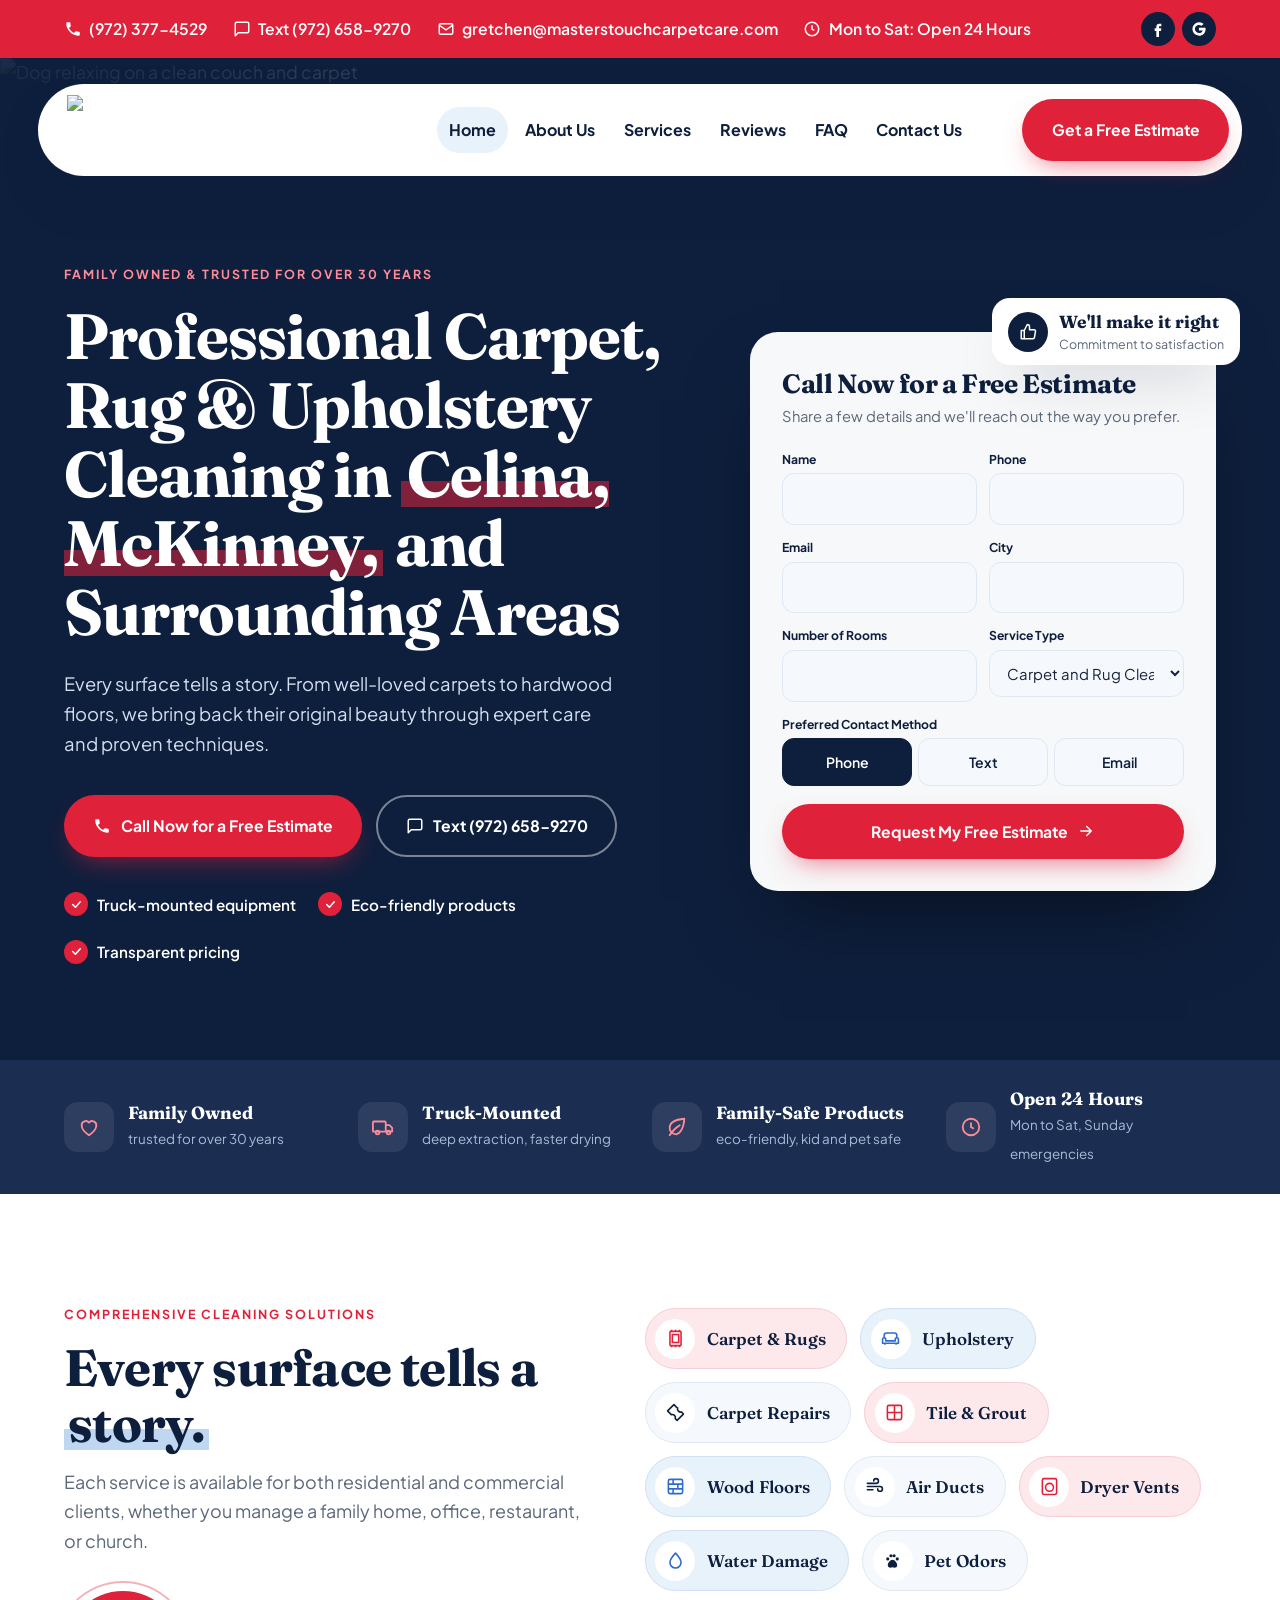
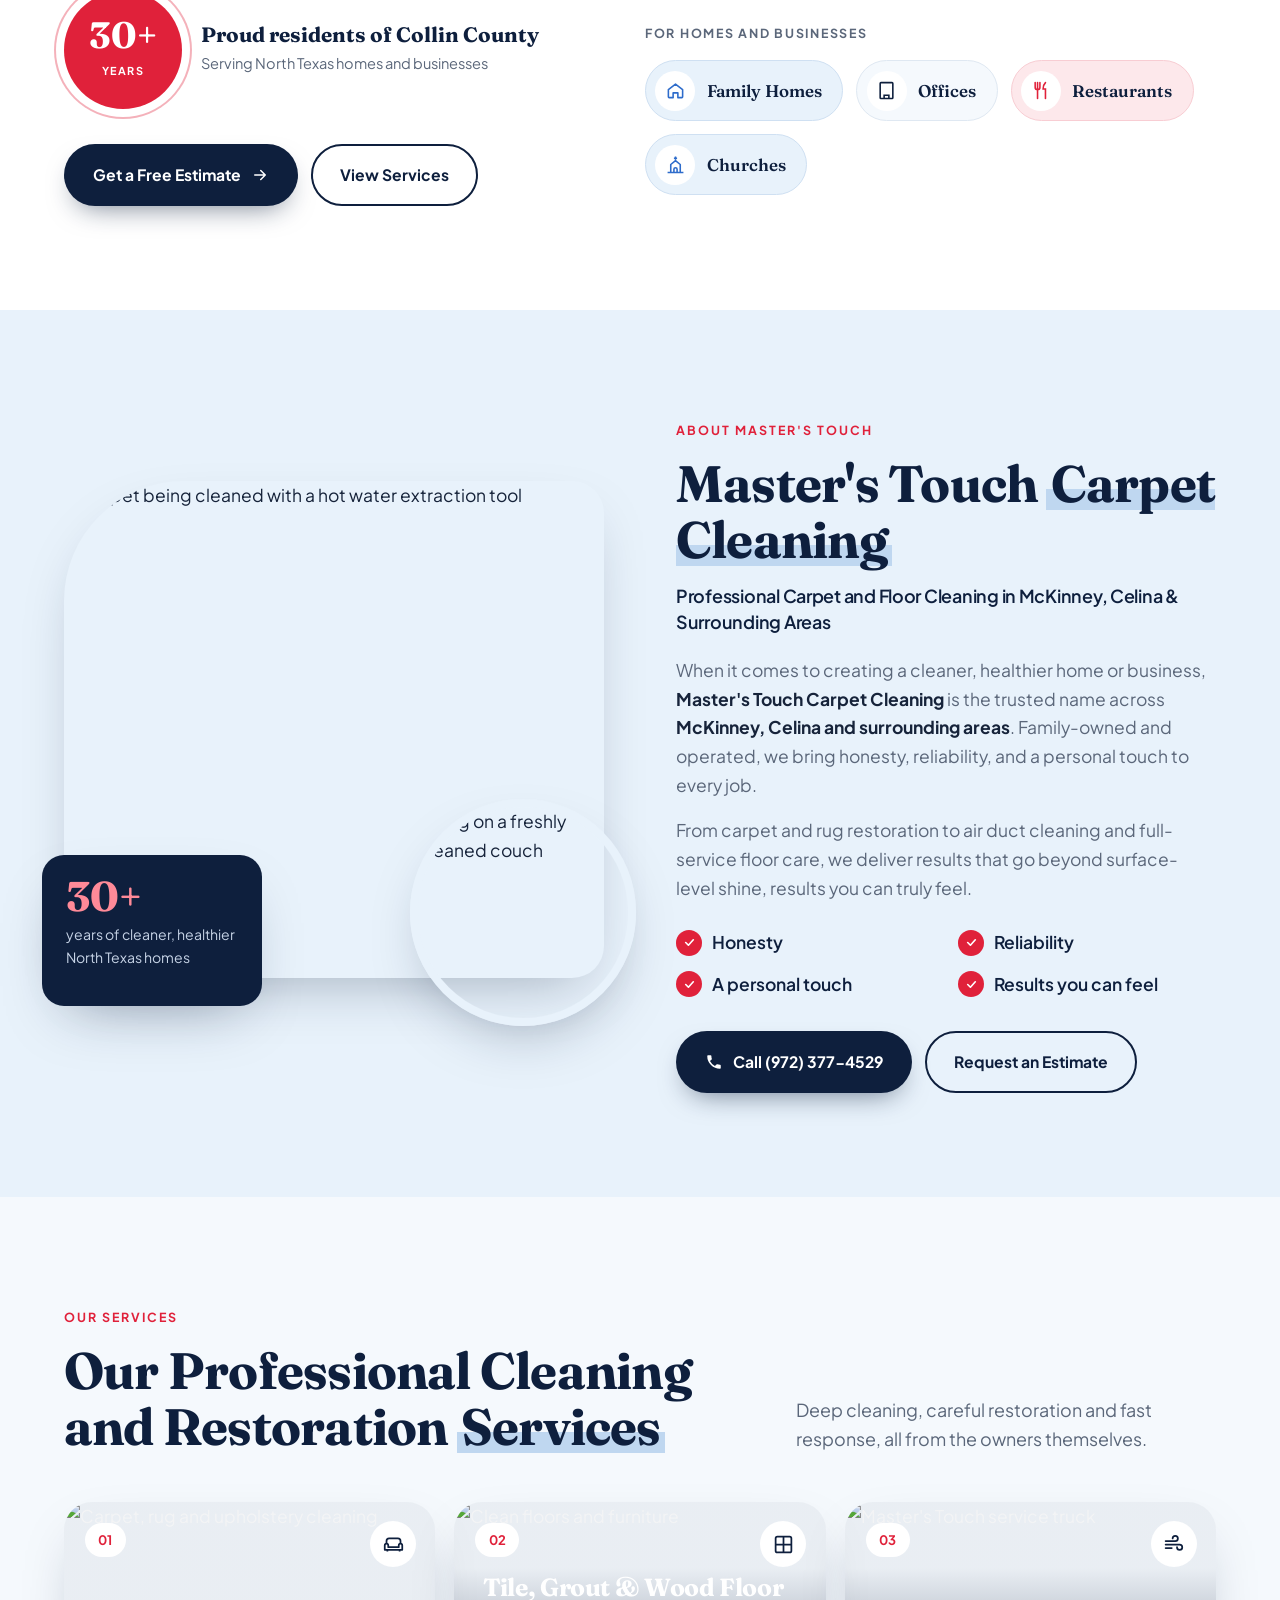
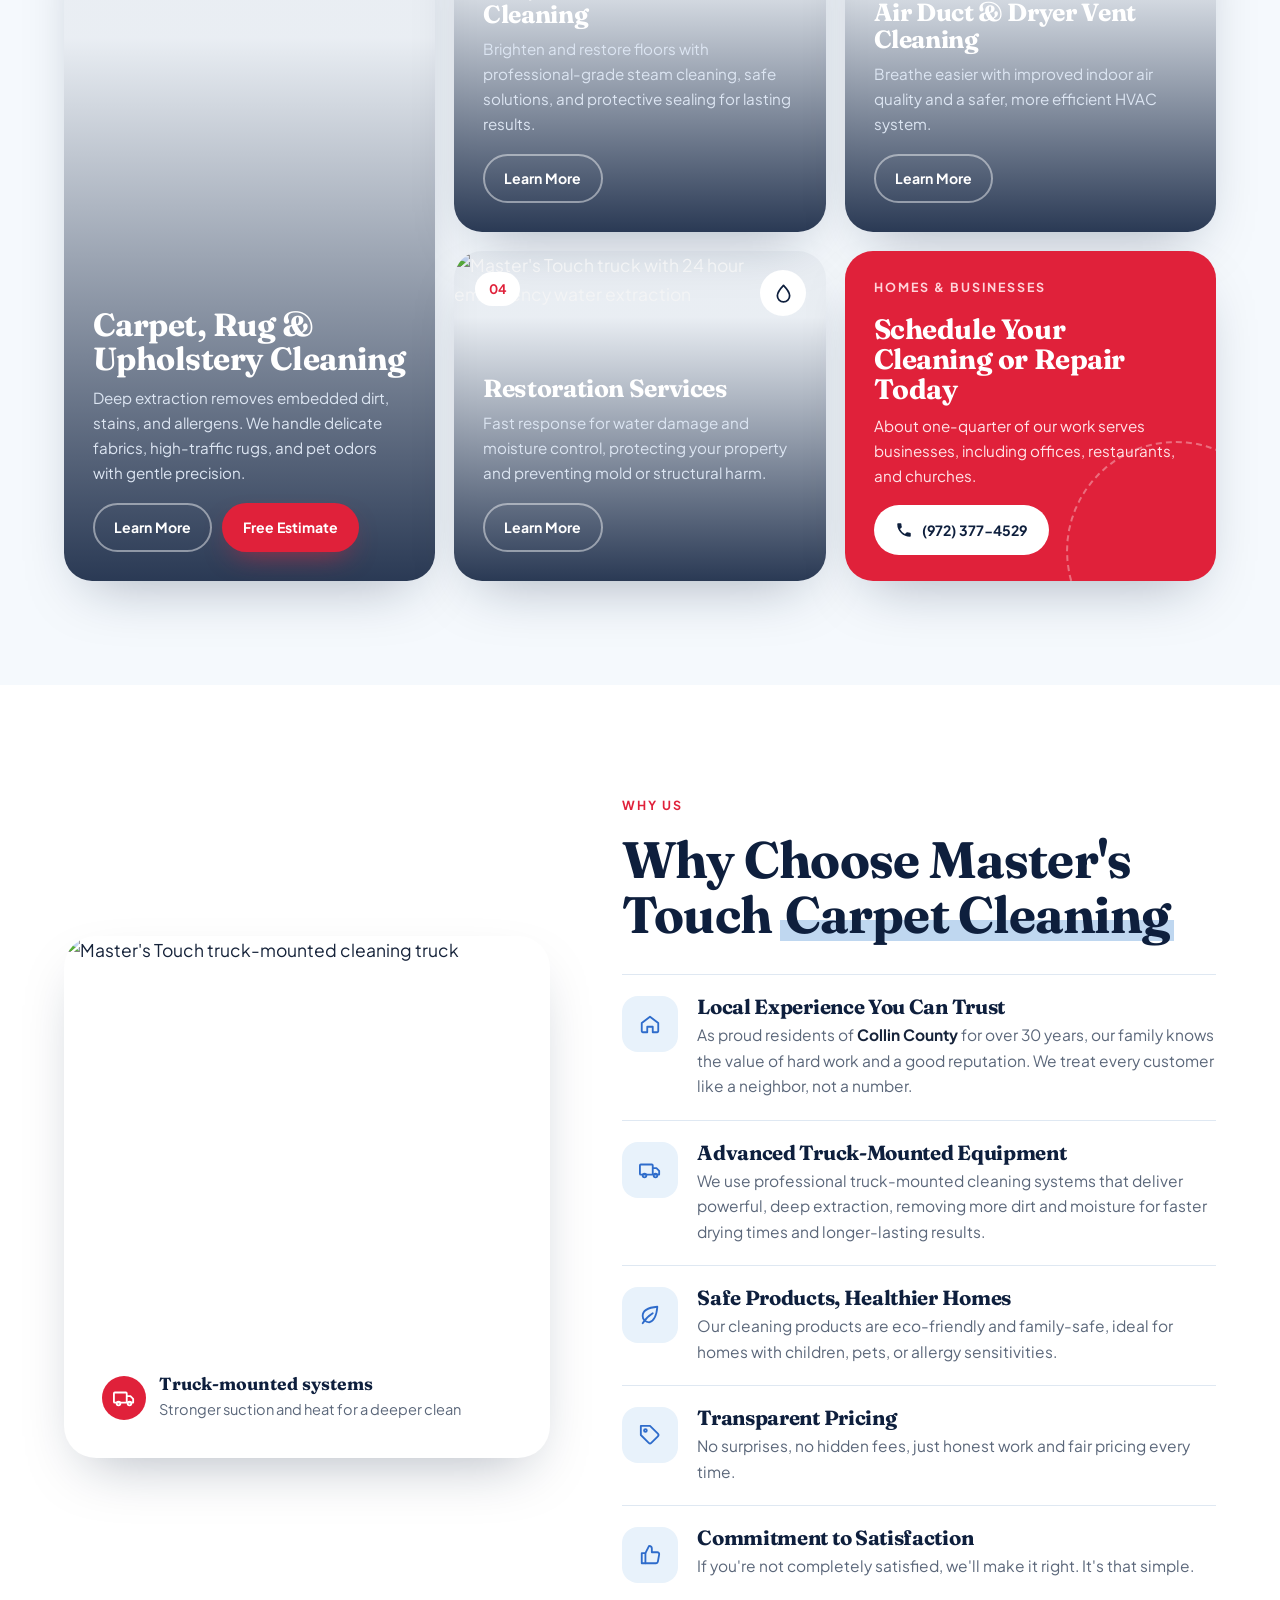
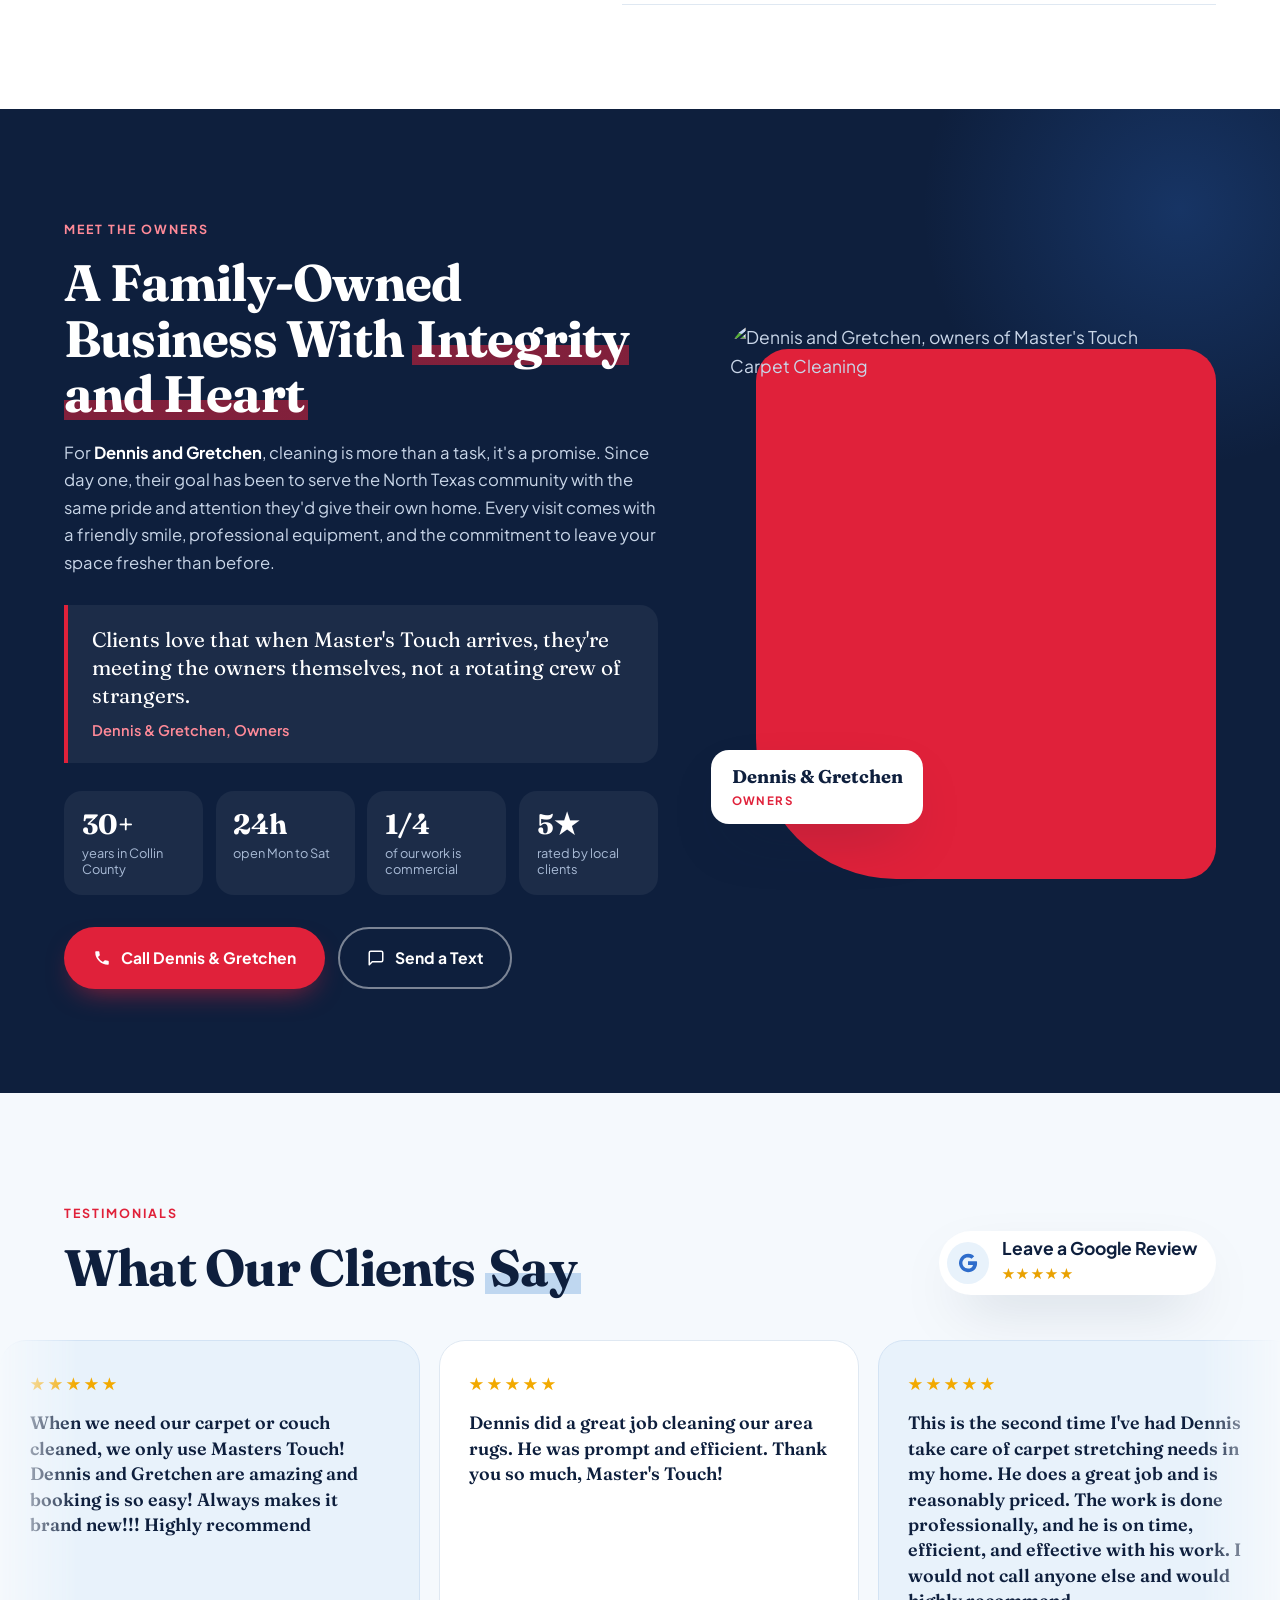
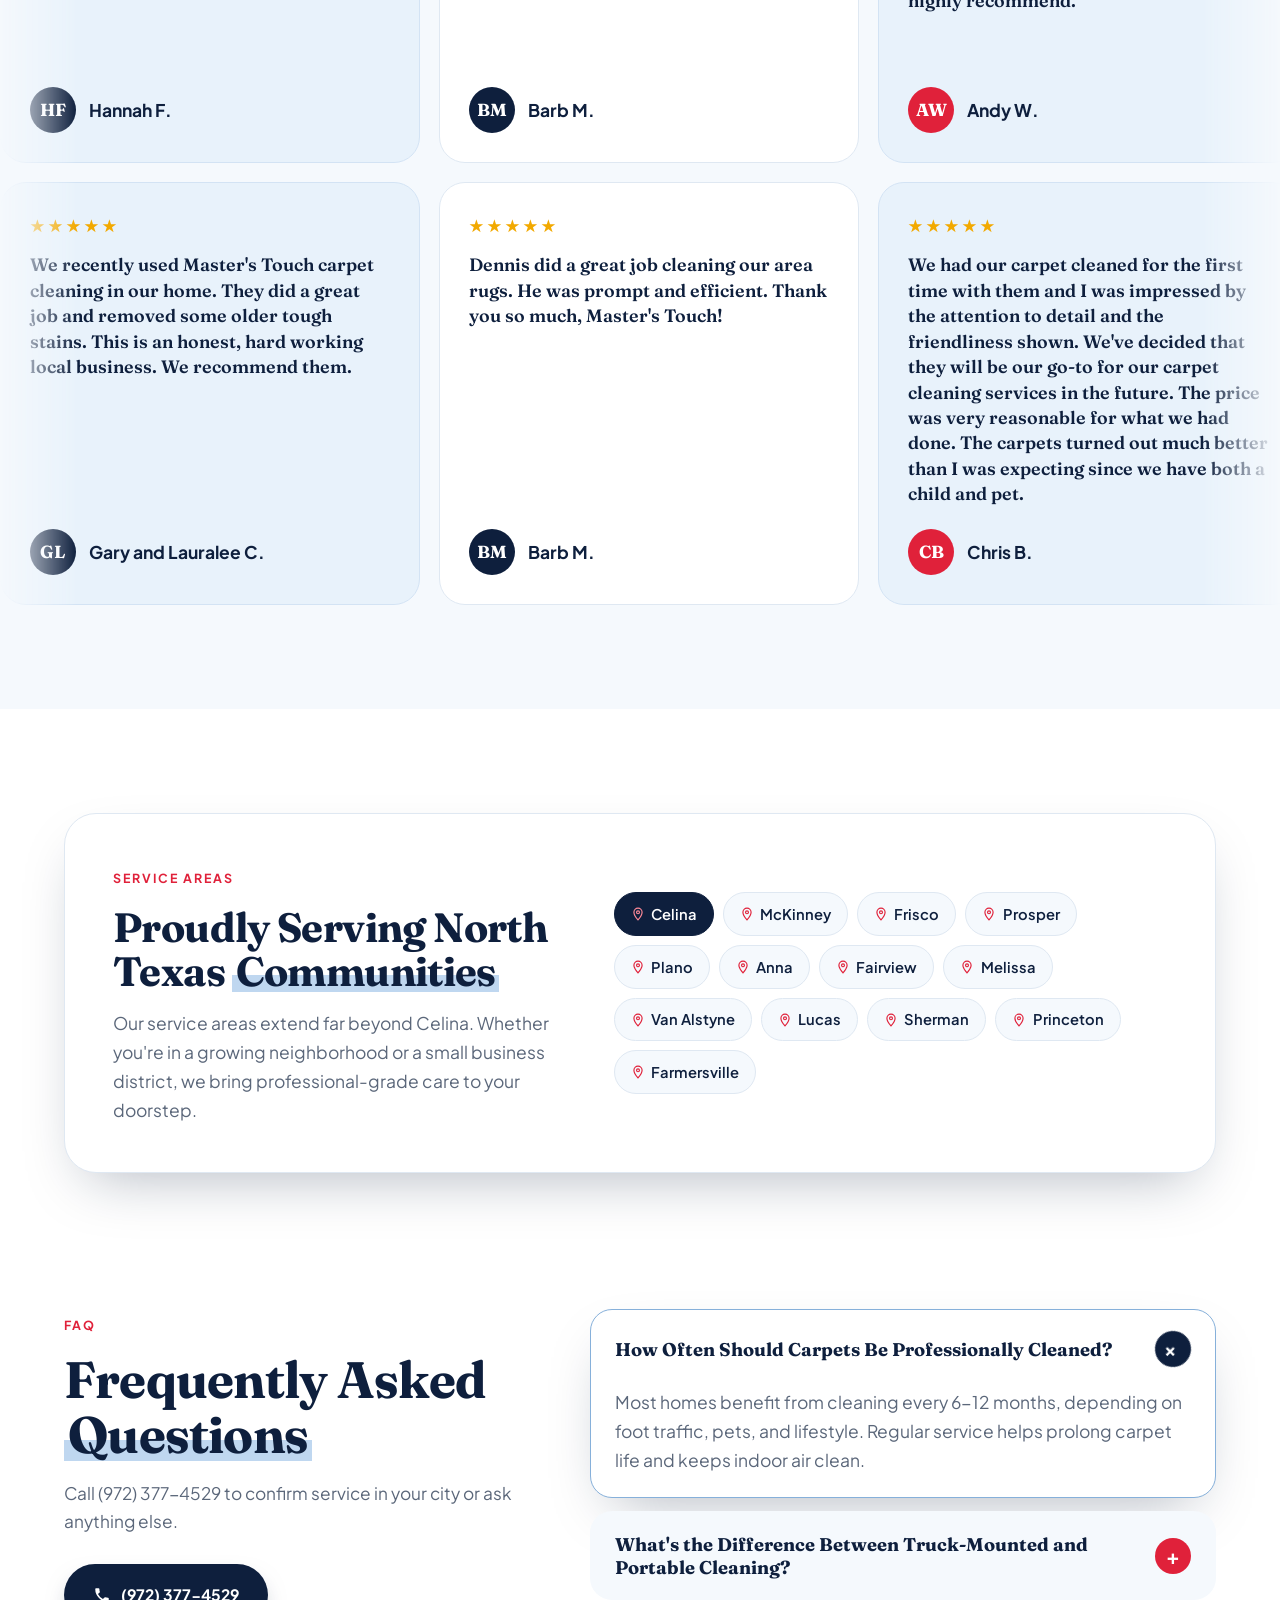
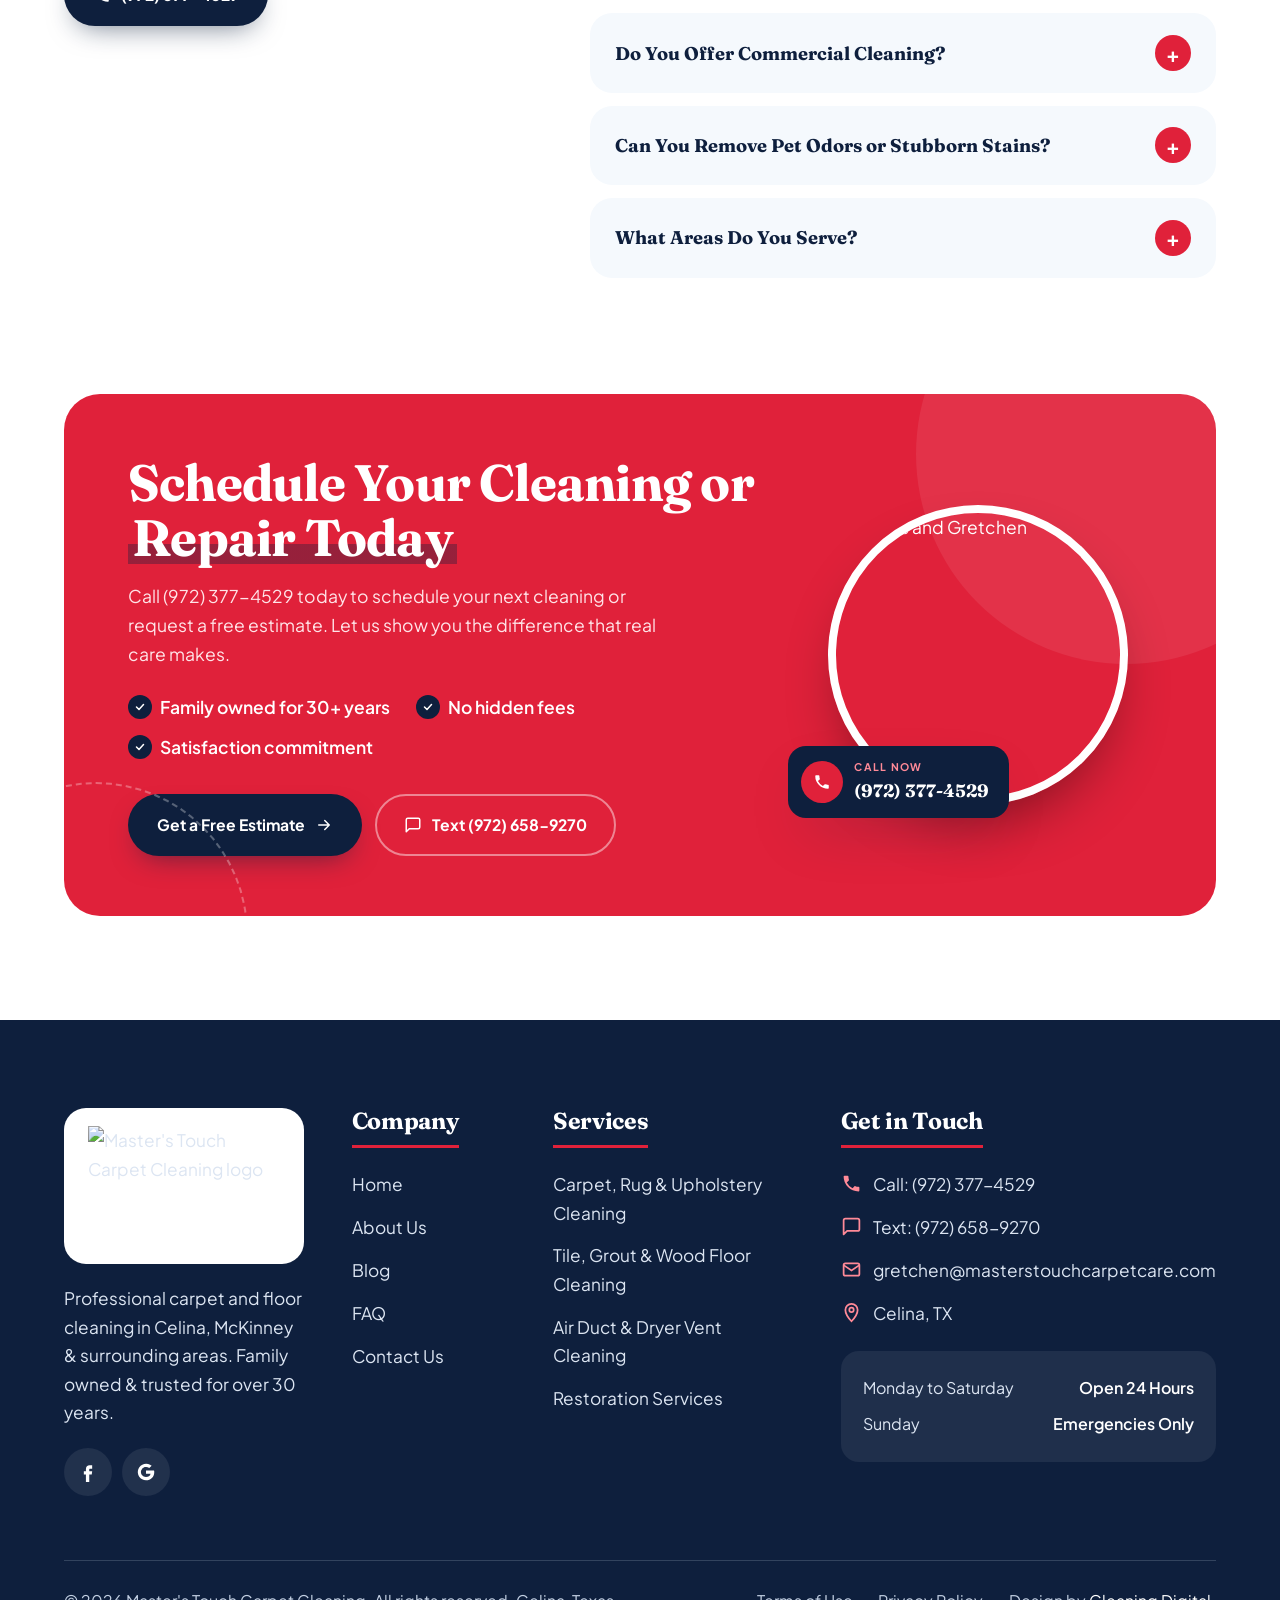
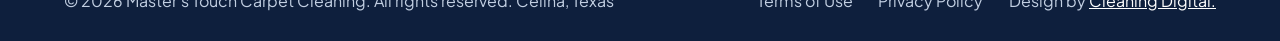
==== commit 6d4546ba: "Move estimate badge off the form heading Co-Authored-By: Claude Opus 5.5 <noreply@anthropic.com> Cla" ====
--- a/index.html
+++ b/index.html
@@ -91,7 +91,7 @@
 .hero-checks i{width:24px;height:24px;border-radius:50%;background:var(--red);display:grid;place-items:center}
 .hero-checks svg{width:13px;height:13px}
 
-.quote{background:rgba(255,255,255,.97);color:var(--ink);border-radius:28px;padding:2rem;box-shadow:0 40px 80px -30px rgba(0,0,0,.55);position:relative}
+.quote{background:rgba(255,255,255,.97);color:var(--ink);border-radius:28px;padding:2.4rem 2rem 2rem;box-shadow:0 40px 80px -30px rgba(0,0,0,.55);position:relative}
 .quote h2{font-size:1.65rem;margin-bottom:.3rem}
 .quote p.qs{color:var(--muted);font-size:.92rem;margin-bottom:1.3rem}
 .qgrid{display:grid;grid-template-columns:1fr 1fr;gap:.75rem}
@@ -105,7 +105,7 @@
 .seg span{display:block;text-align:center;padding:.7rem .3rem;border-radius:12px;border:1.5px solid var(--line);background:var(--mist);font-weight:600;font-size:.88rem;transition:.2s}
 .seg input:checked+span{background:var(--navy);border-color:var(--navy);color:#fff}
 .quote .btn{width:100%;justify-content:center;margin-top:1.1rem}
-.quote .float{position:absolute;left:-34px;top:-26px;background:#fff;border-radius:18px;padding:.8rem 1rem;display:flex;align-items:center;gap:.7rem;box-shadow:var(--sh);line-height:1.2}
+.quote .float{position:absolute;right:-24px;top:-34px;background:#fff;border-radius:18px;padding:.8rem 1rem;display:flex;align-items:center;gap:.7rem;box-shadow:var(--sh);line-height:1.2}
 .quote .float .ic{width:40px;height:40px;border-radius:50%;background:var(--navy);color:#fff}
 .quote .float .ic svg{width:18px;height:18px}
 .quote .float b{font-family:var(--hd);color:var(--navy);display:block}
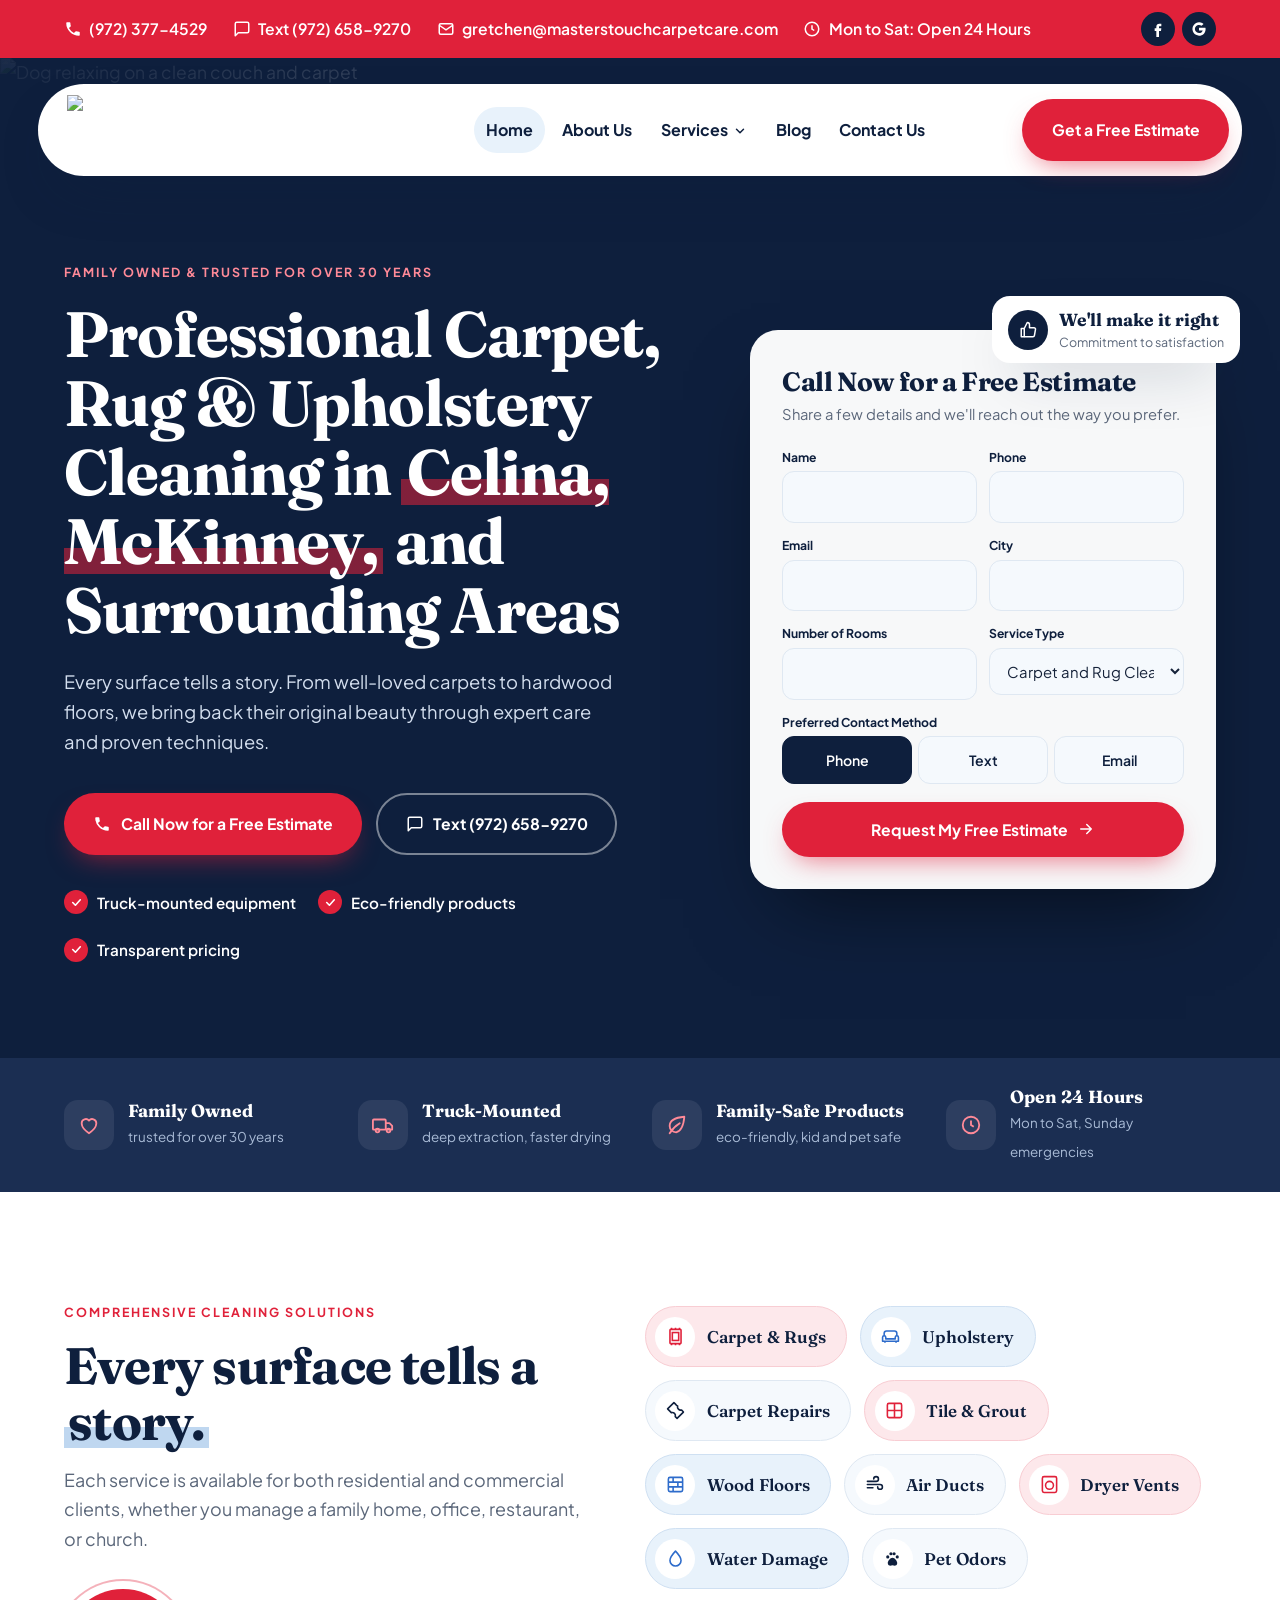
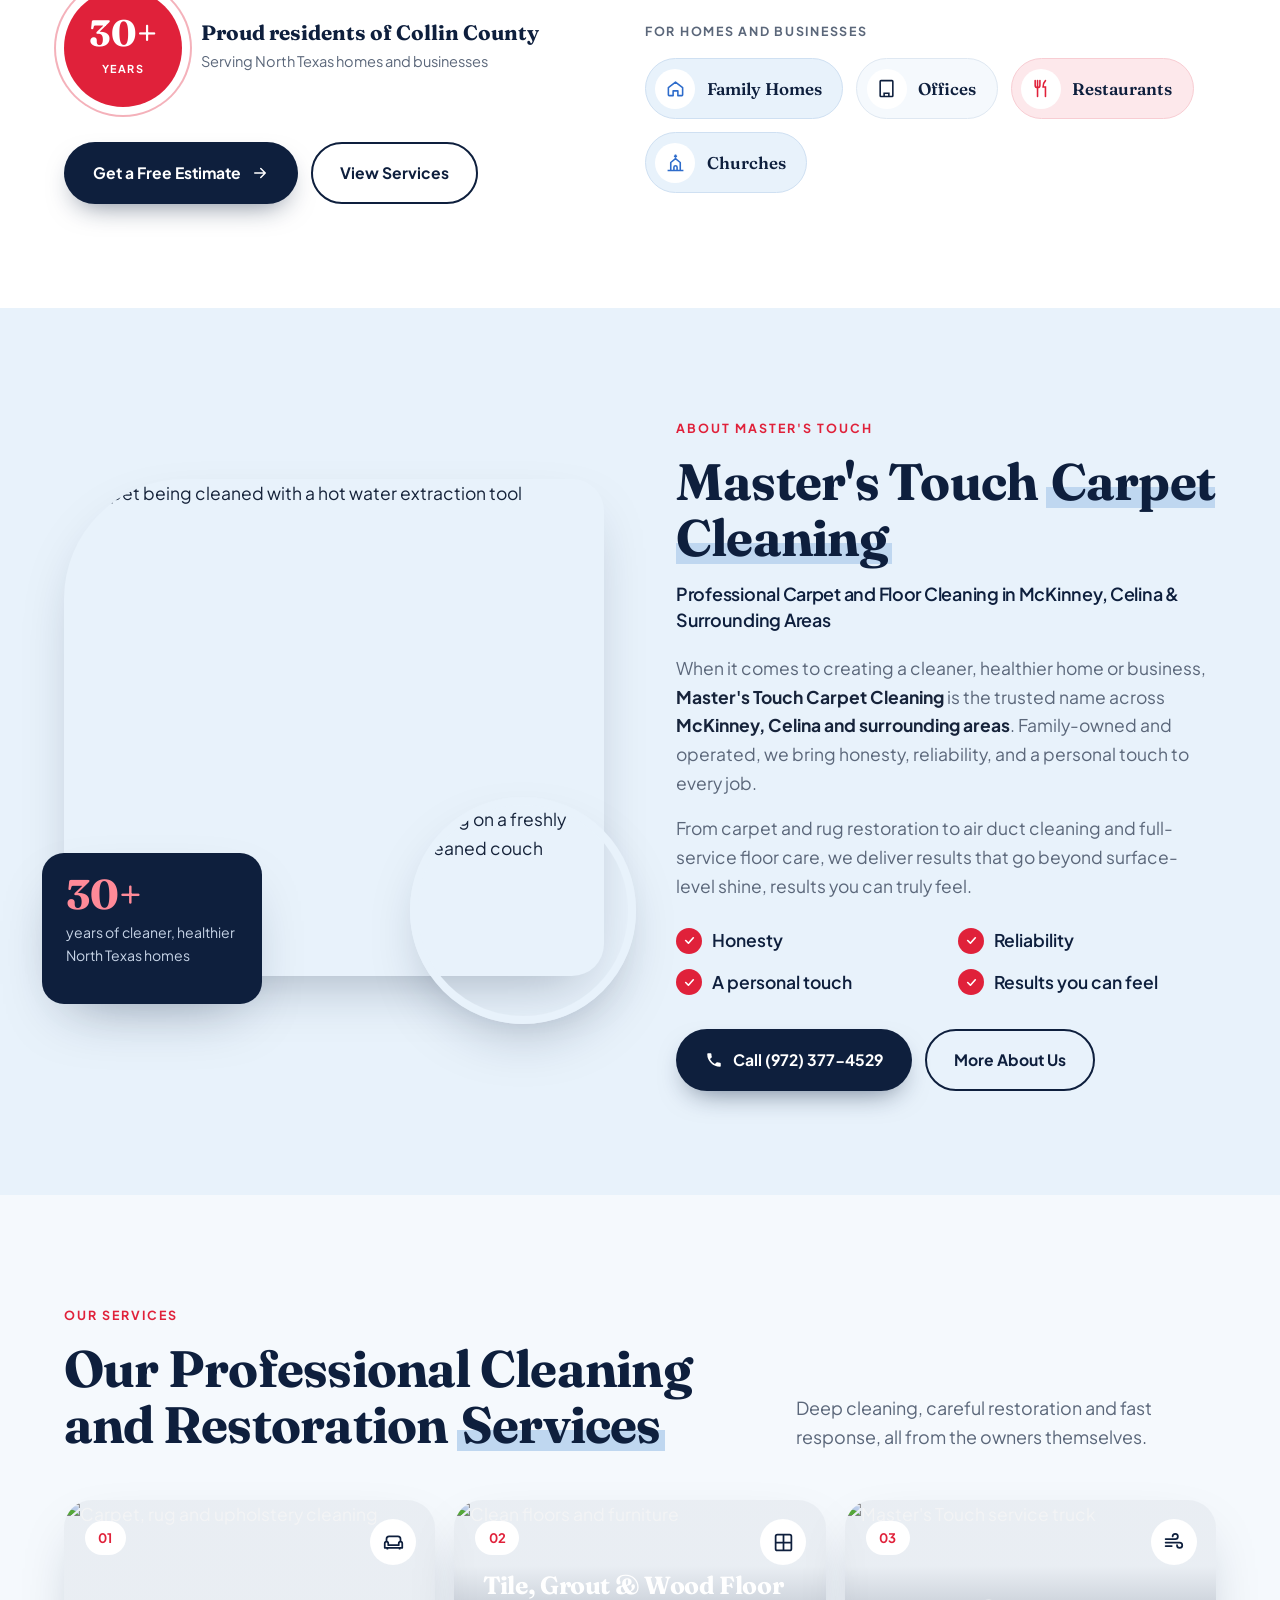
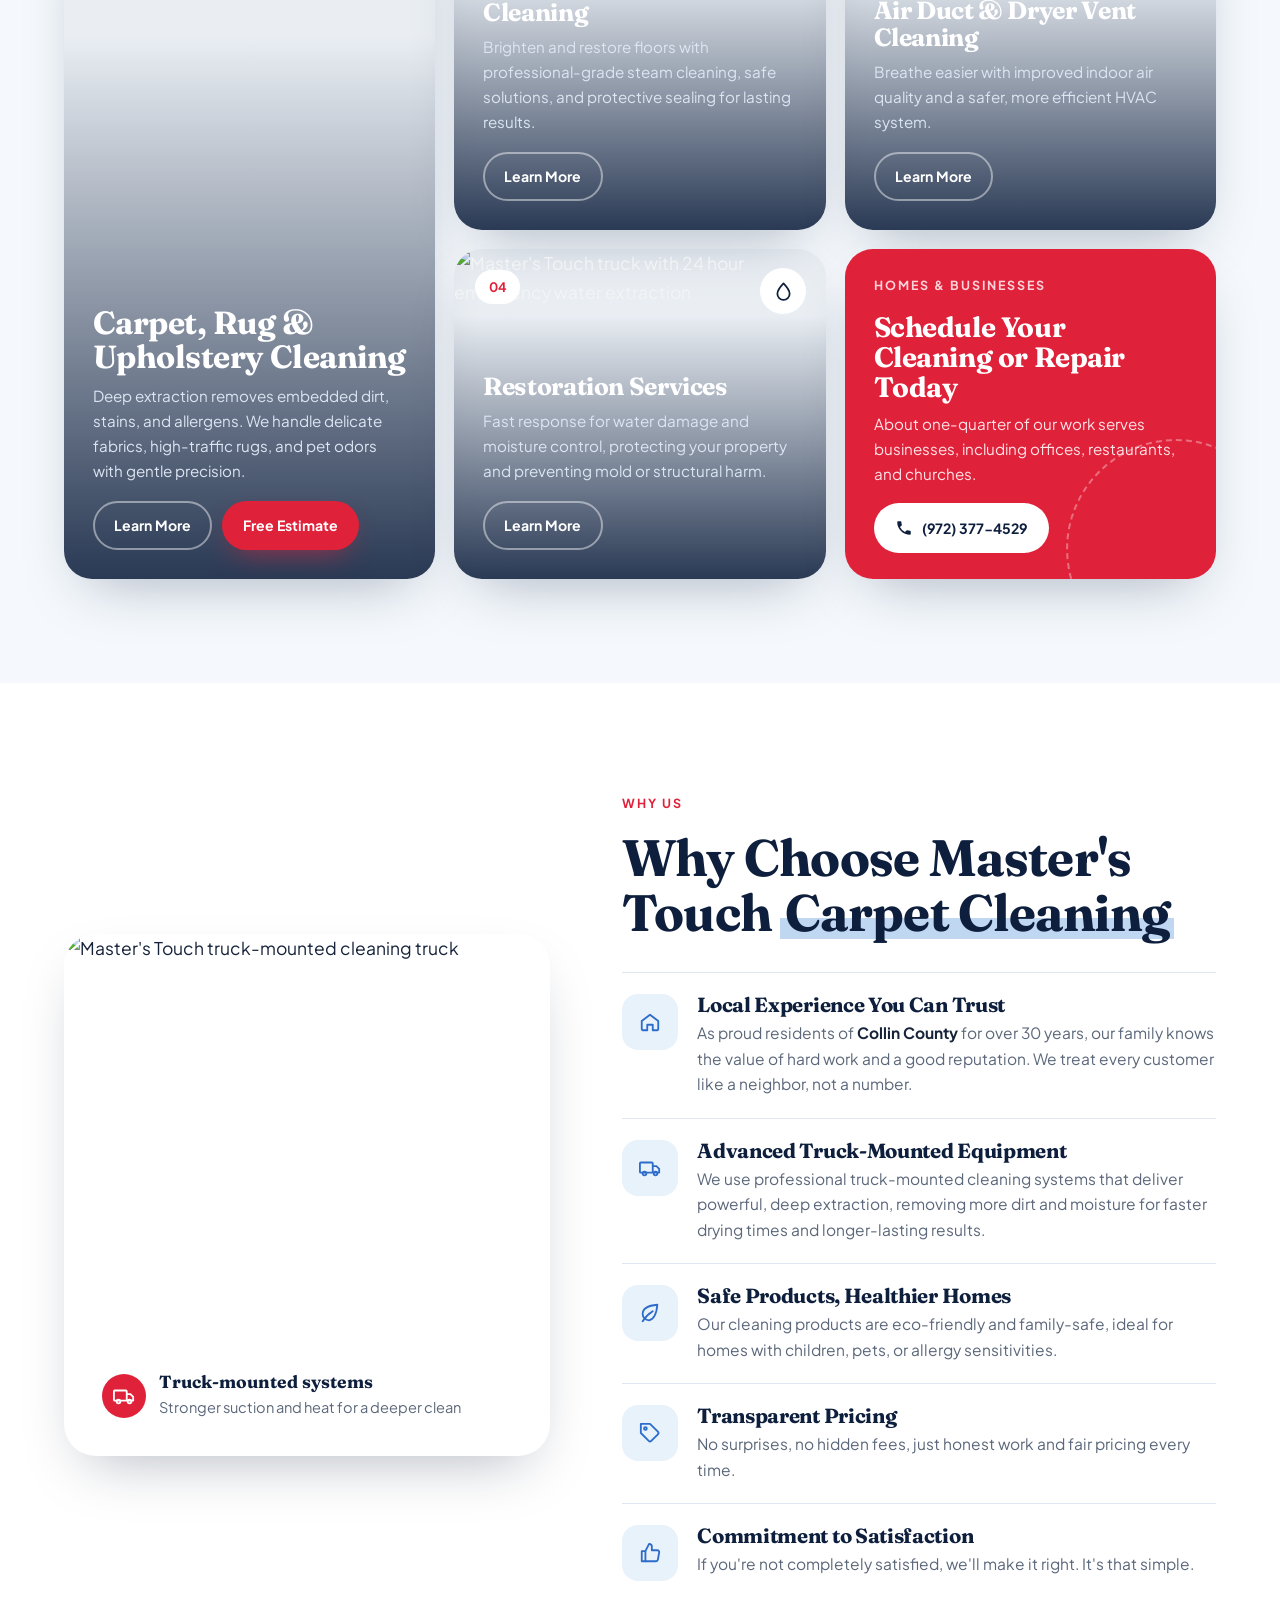
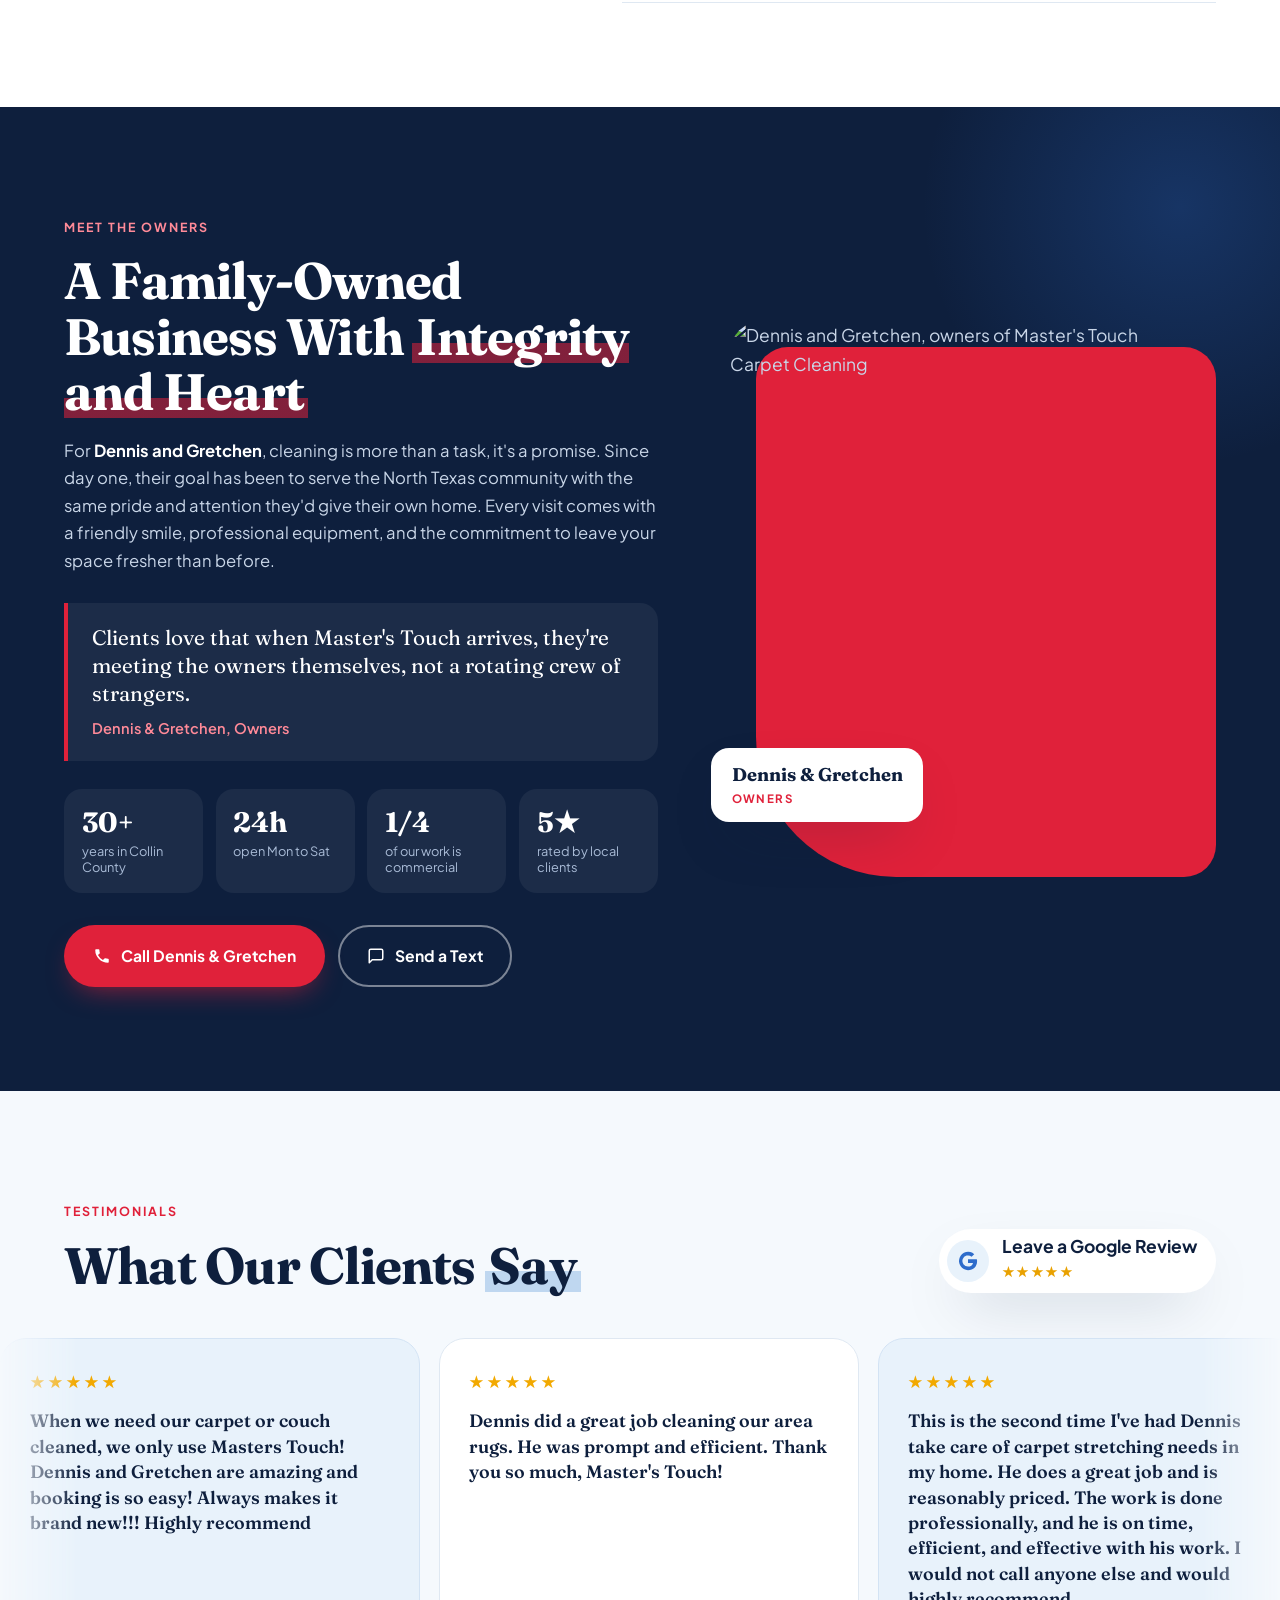
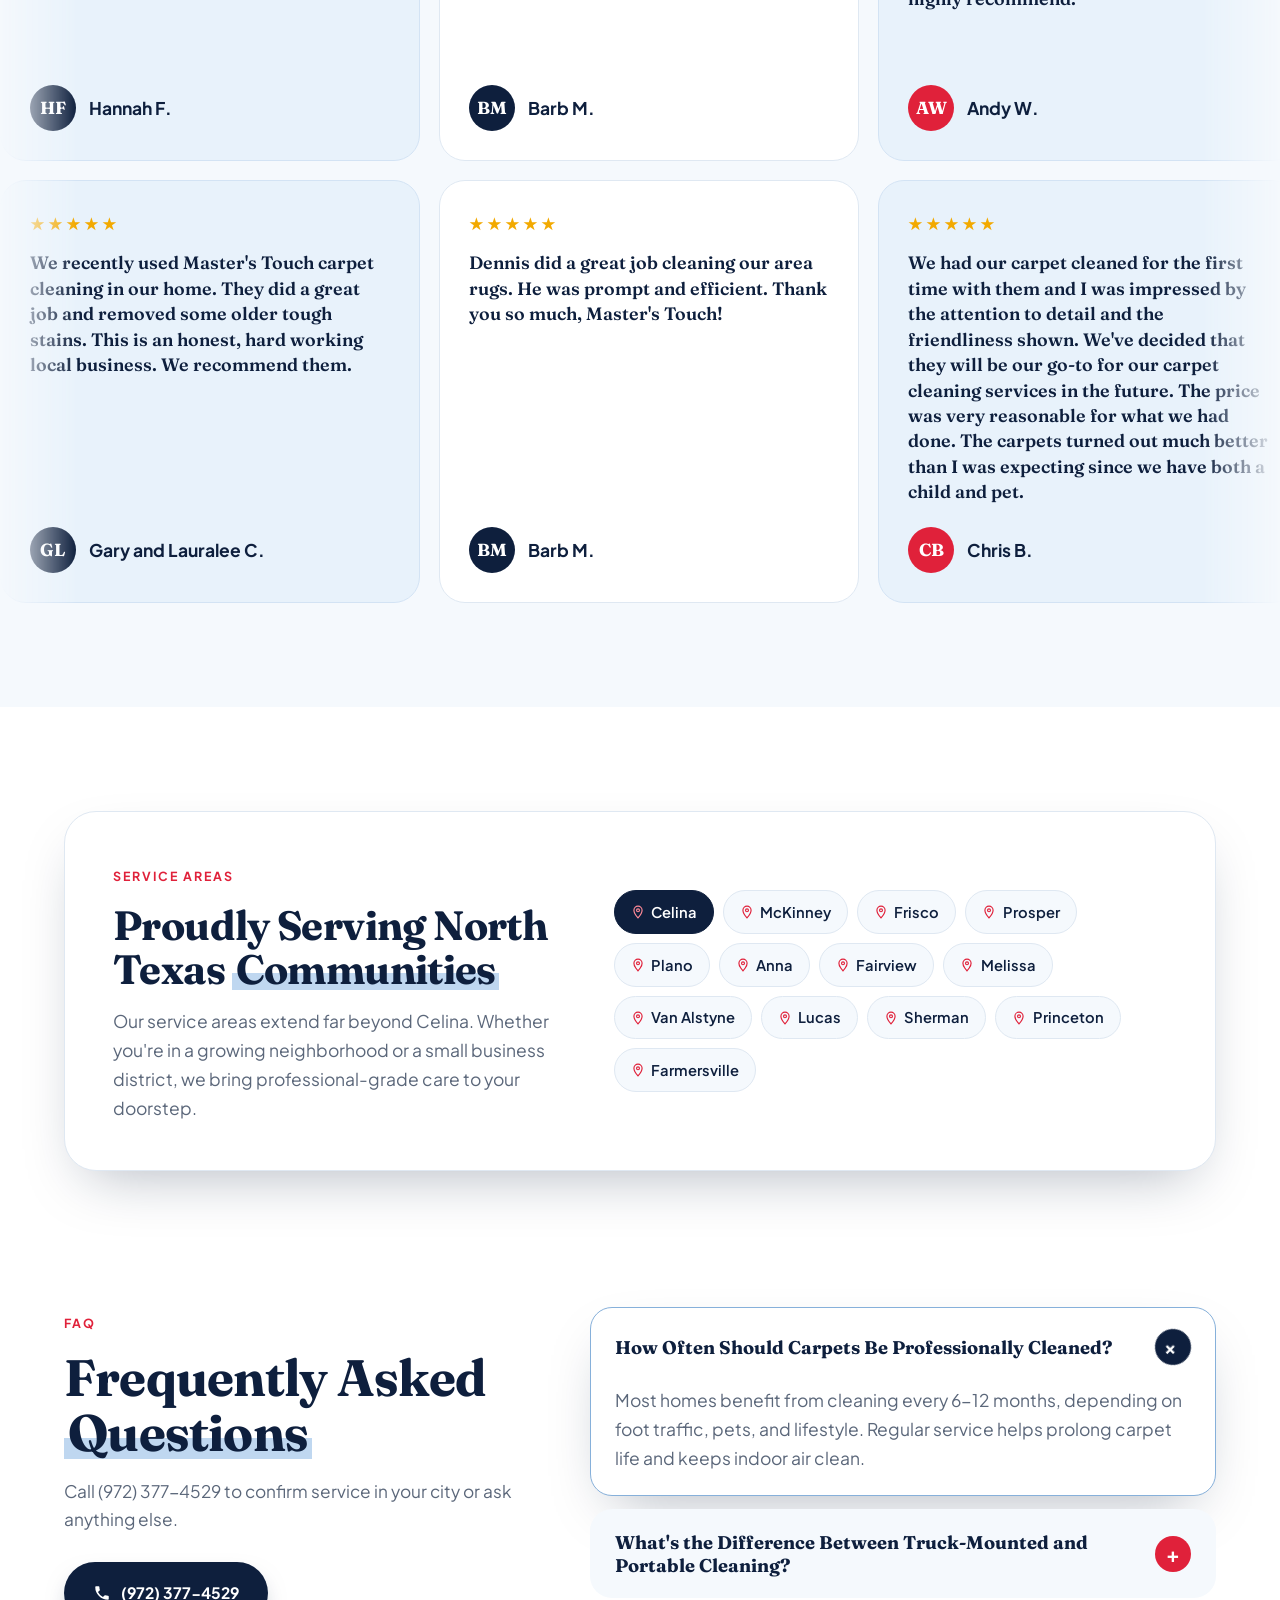
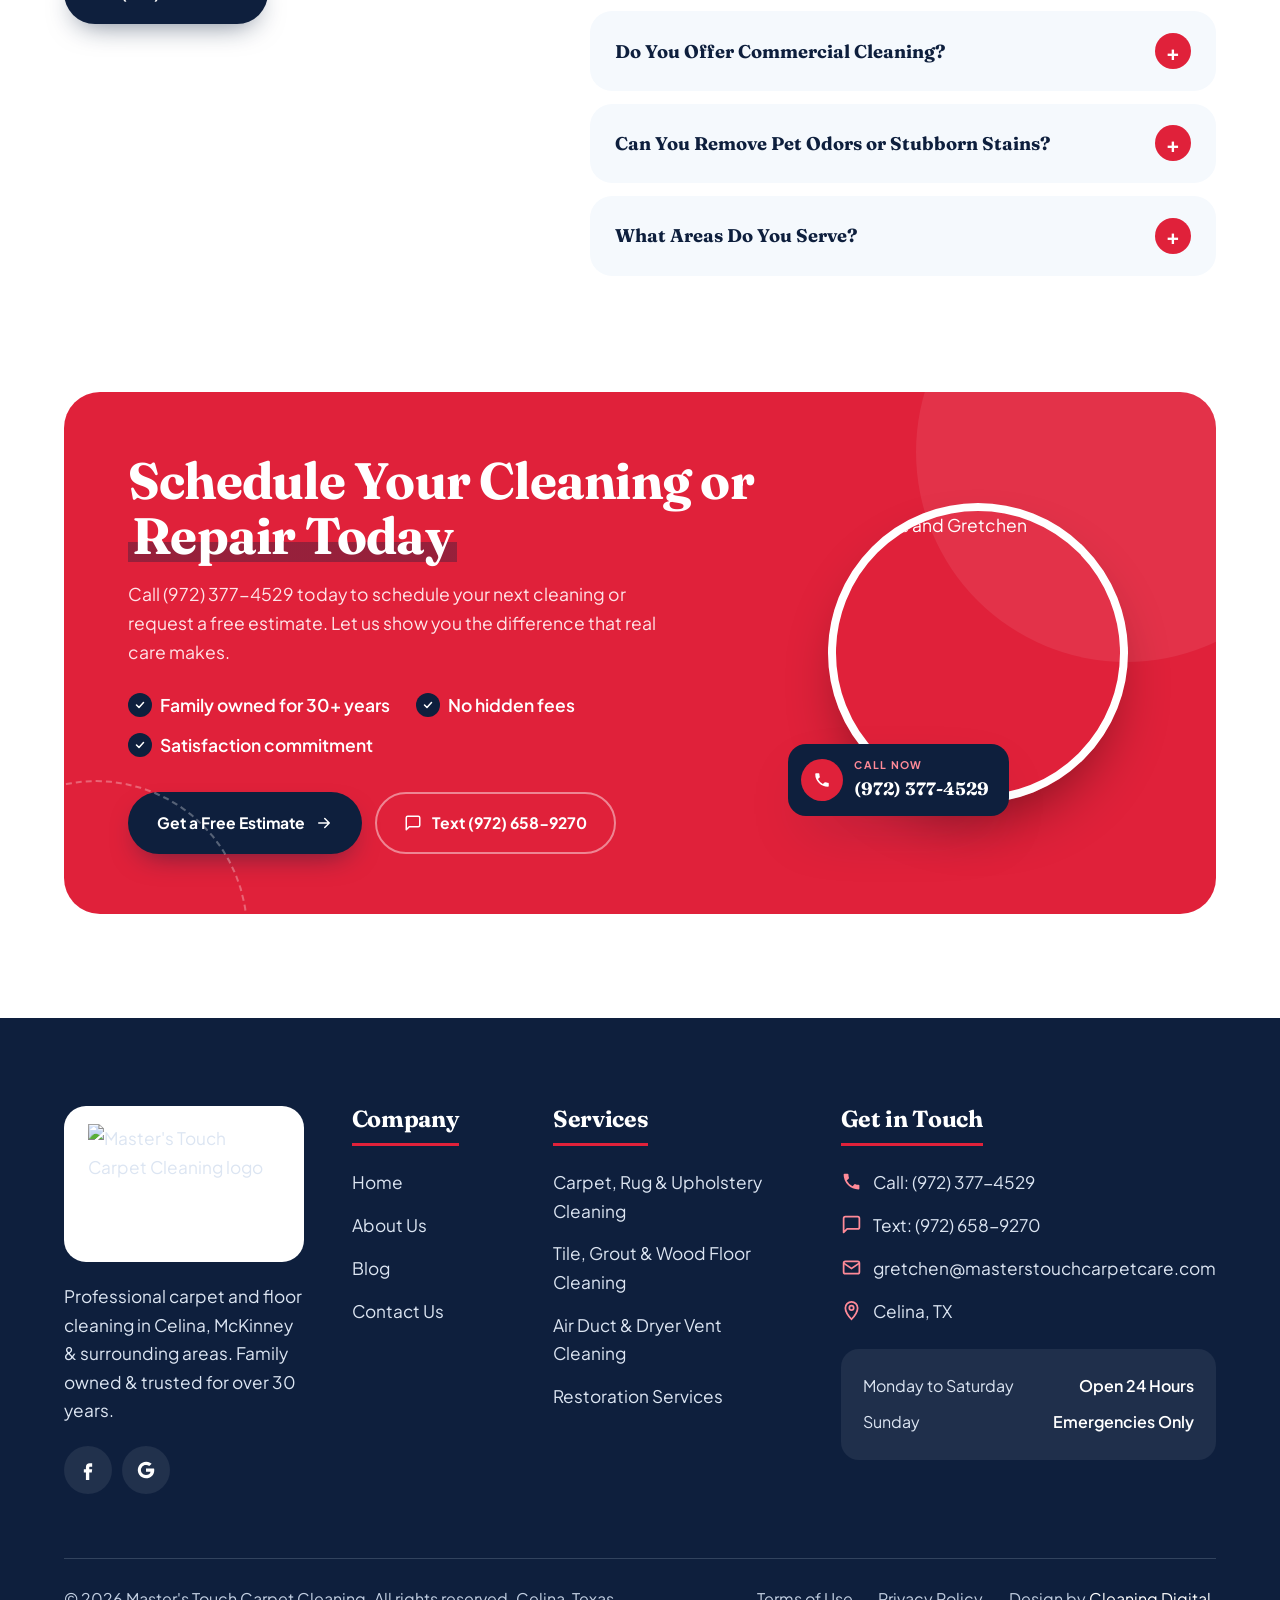
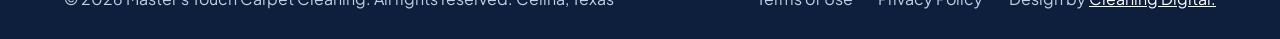
==== commit 164ebb72: "Add inner pages: services, about, blog, contact; shared CSS/JS Co-Authored-By: Claude Opus 5.5 <nore" ====
--- a/index.html
+++ b/index.html
@@ -12,370 +12,7 @@
 <link rel="preconnect" href="https://fonts.googleapis.com">
 <link rel="preconnect" href="https://fonts.gstatic.com" crossorigin>
 <link href="https://fonts.googleapis.com/css2?family=Fraunces:opsz,wght@9..144,600;9..144,700&family=Plus+Jakarta+Sans:wght@400;500;600;700&display=swap" rel="stylesheet">
-<style>
-:root{
-  --red:#E0213A; --red-dk:#BC152C; --red-soft:#FDE8EB;
-  --blue:#2E6CCB; --sky:#86B0DA; --mark:#BFD7F0; --ice:#E8F2FB; --mist:#F5F9FD;
-  --navy:#0E1F3D; --navy2:#1B2E52; --ink:#16233A; --muted:#5B677A; --line:#DFE8F2;
-  --sh:0 24px 60px -24px rgba(14,31,61,.35);
-  --hd:'Fraunces',Georgia,serif; --bd:'Plus Jakarta Sans',system-ui,sans-serif;
-}
-*{box-sizing:border-box;margin:0;padding:0}
-html{scroll-behavior:smooth}
-body{font-family:var(--bd);color:var(--ink);background:#fff;line-height:1.65;font-size:17.5px;-webkit-font-smoothing:antialiased}
-img{max-width:100%;display:block}
-a{color:inherit;text-decoration:none}
-h1,h2,h3,h4{font-family:var(--hd);line-height:1.08;color:var(--navy);font-weight:700;letter-spacing:-.015em}
-.wrap{width:min(1200px,90%);margin:0 auto}
-.eyebrow{display:inline-block;font-size:.78rem;font-weight:700;letter-spacing:.16em;text-transform:uppercase;color:var(--red);margin-bottom:1rem}
-.mk{background:linear-gradient(transparent 58%,var(--mark) 58%,var(--mark) 92%,transparent 92%);padding:0 .08em}
-.mk-red{background:linear-gradient(transparent 60%,rgba(224,33,58,.55) 60%,rgba(224,33,58,.55) 92%,transparent 92%);padding:0 .08em}
-.sec{padding:6.5rem 0}
-.h2{font-size:clamp(2.1rem,4vw,3.4rem)}
-.sub{color:var(--muted);font-size:1.12rem;max-width:560px;margin-top:1rem}
-.btn{display:inline-flex;align-items:center;gap:.6rem;font-weight:700;font-size:.98rem;padding:1rem 1.7rem;border-radius:100px;border:2px solid transparent;transition:.25s;cursor:pointer;white-space:nowrap;font-family:var(--bd)}
-.btn svg{width:18px;height:18px;flex:none}
-.btn-red{background:var(--red);color:#fff;box-shadow:0 12px 28px -12px rgba(224,33,58,.7)}
-.btn-red:hover{background:var(--red-dk);transform:translateY(-2px)}
-.btn-navy{background:var(--navy);color:#fff;box-shadow:0 12px 28px -12px rgba(14,31,61,.6)}
-.btn-navy:hover{background:var(--navy2);transform:translateY(-2px)}
-.btn-out{border-color:var(--navy);color:var(--navy)}
-.btn-out:hover{background:var(--navy);color:#fff}
-.btn-glass{border-color:rgba(255,255,255,.45);color:#fff}
-.btn-glass:hover{background:#fff;color:var(--navy)}
-.btn-white{background:#fff;color:var(--navy)}
-.ic{display:inline-grid;place-items:center;flex:none}
-.ic svg{width:22px;height:22px}
-
-/* Top bar */
-.topbar{background:var(--red);color:#fff;font-size:.98rem;font-weight:600}
-.topbar .wrap{display:flex;justify-content:space-between;align-items:center;gap:1rem;padding:.75rem 0}
-.tb-l{display:flex;gap:1.6rem;flex-wrap:wrap}
-.tb-l span,.tb-l a{display:inline-flex;align-items:center;gap:.45rem}
-.tb-l svg{width:18px;height:18px}
-.tb-soc{display:flex;gap:.45rem}
-.tb-soc a{width:34px;height:34px;border-radius:50%;background:var(--navy);display:grid;place-items:center}
-.tb-soc svg{width:16px;height:16px;fill:#fff}
-
-/* Hero */
-.hero{position:relative;background:var(--navy);color:#fff;overflow:hidden}
-.hero-bg{position:absolute;inset:0}
-.hero-bg img{width:100%;height:100%;object-fit:cover;object-position:center 30%}
-.hero-bg::after{content:"";position:absolute;inset:0;background:linear-gradient(90deg,rgba(14,31,61,.94) 0%,rgba(14,31,61,.82) 45%,rgba(14,31,61,.45) 100%)}
-.hdr-shell{position:relative;z-index:30;padding-top:1.6rem}
-.hdr-shell .wrap{width:min(1320px,94%)}
-.hdr{display:flex;align-items:center;justify-content:space-between;gap:1.2rem;background:#fff;border-radius:100px;padding:.7rem .8rem .7rem 1.8rem;box-shadow:var(--sh)}
-.hdr.fixed{position:fixed;top:12px;left:50%;transform:translateX(-50%);width:min(1320px,96%);animation:drop .35s ease}
-@keyframes drop{from{transform:translate(-50%,-30px);opacity:0}}
-.logo img{height:82px;width:auto}
-.hdr nav ul{display:flex;list-style:none;gap:.3rem}
-.hdr nav a{display:block;font-weight:700;font-size:1.08rem;color:var(--navy);padding:.65rem 1.05rem;border-radius:100px;transition:.2s}
-.hdr nav a:hover,.hdr nav a.on{background:var(--ice)}
-.hdr-r{display:flex;align-items:center;gap:1rem}
-.hcall{display:flex;align-items:center;gap:.7rem;line-height:1.15}
-.hcall .ic{width:50px;height:50px;border-radius:50%;background:var(--red-soft);color:var(--red)}
-.hcall .ic svg{width:22px;height:22px}
-.hcall small{display:block;font-size:.76rem;font-weight:700;letter-spacing:.12em;text-transform:uppercase;color:var(--red)}
-.hcall b{font-size:1.25rem;color:var(--navy)}
-.burger{display:none;width:52px;height:52px;border-radius:50%;border:0;background:var(--navy);cursor:pointer}
-.burger span{display:block;width:22px;height:2px;background:#fff;margin:4px auto;transition:.3s}
-
-.hero-in{position:relative;z-index:2;display:grid;grid-template-columns:1.15fr .85fr;gap:3.5rem;align-items:center;padding:5rem 0 6rem}
-.hero .eyebrow{color:#FF8A98}
-.hero h1{color:#fff;font-size:clamp(2.5rem,5vw,4.3rem);margin-bottom:1.4rem}
-.hero h1 .accent{color:#fff}
-.hero p.lead{font-size:1.15rem;color:#D3DEEE;max-width:560px}
-.hero-btns{display:flex;flex-wrap:wrap;gap:.9rem;margin:2.2rem 0}
-.hero-checks{display:flex;flex-wrap:wrap;gap:1.4rem;font-weight:600;font-size:.95rem}
-.hero-checks span{display:inline-flex;align-items:center;gap:.55rem}
-.hero-checks i{width:24px;height:24px;border-radius:50%;background:var(--red);display:grid;place-items:center}
-.hero-checks svg{width:13px;height:13px}
-
-.quote{background:rgba(255,255,255,.97);color:var(--ink);border-radius:28px;padding:2.4rem 2rem 2rem;box-shadow:0 40px 80px -30px rgba(0,0,0,.55);position:relative}
-.quote h2{font-size:1.65rem;margin-bottom:.3rem}
-.quote p.qs{color:var(--muted);font-size:.92rem;margin-bottom:1.3rem}
-.qgrid{display:grid;grid-template-columns:1fr 1fr;gap:.75rem}
-.qgrid .full{grid-column:1/-1}
-.quote label{display:block;font-size:.76rem;font-weight:700;color:var(--navy);margin-bottom:.3rem}
-.quote input,.quote select{width:100%;padding:.78rem .8rem;border-radius:12px;border:1.5px solid var(--line);background:var(--mist);font:inherit;font-size:.93rem;color:var(--ink);transition:.2s}
-.quote input:focus,.quote select:focus{outline:0;border-color:var(--blue);background:#fff}
-.seg{display:flex;gap:.4rem}
-.seg label{flex:1;margin:0;cursor:pointer}
-.seg input{display:none}
-.seg span{display:block;text-align:center;padding:.7rem .3rem;border-radius:12px;border:1.5px solid var(--line);background:var(--mist);font-weight:600;font-size:.88rem;transition:.2s}
-.seg input:checked+span{background:var(--navy);border-color:var(--navy);color:#fff}
-.quote .btn{width:100%;justify-content:center;margin-top:1.1rem}
-.quote .float{position:absolute;right:-24px;top:-34px;background:#fff;border-radius:18px;padding:.8rem 1rem;display:flex;align-items:center;gap:.7rem;box-shadow:var(--sh);line-height:1.2}
-.quote .float .ic{width:40px;height:40px;border-radius:50%;background:var(--navy);color:#fff}
-.quote .float .ic svg{width:18px;height:18px}
-.quote .float b{font-family:var(--hd);color:var(--navy);display:block}
-.quote .float small{color:var(--muted);font-size:.78rem}
-
-/* Trust strip */
-.trust{background:var(--navy2);color:#fff}
-.trust .wrap{display:grid;grid-template-columns:repeat(4,1fr);gap:1.5rem;padding:1.7rem 0}
-.trust div{display:flex;align-items:center;gap:.9rem}
-.trust .ic{width:50px;height:50px;border-radius:14px;background:rgba(255,255,255,.08);color:#FF8A98}
-.trust b{font-family:var(--hd);font-size:1.1rem;display:block;line-height:1.2}
-.trust small{color:#A9BBD6;font-size:.84rem}
-
-/* What we clean */
-.spec-grid{display:grid;grid-template-columns:.95fr 1.05fr;gap:4rem;align-items:center}
-.badge-row{display:flex;align-items:center;gap:1.2rem;margin:2.2rem 0}
-.seal{width:118px;height:118px;border-radius:50%;background:var(--red);color:#fff;display:grid;place-items:center;text-align:center;flex:none;box-shadow:0 0 0 8px #fff,0 0 0 10px rgba(224,33,58,.35)}
-.seal b{font-family:var(--hd);font-size:2.3rem;line-height:1;display:block}
-.seal span{font-size:.68rem;font-weight:700;letter-spacing:.14em}
-.badge-row strong{font-family:var(--hd);font-size:1.3rem;color:var(--navy);display:block;line-height:1.2}
-.badge-row small{color:var(--muted)}
-.btn-row{display:flex;gap:.8rem;flex-wrap:wrap}
-.chips{display:flex;flex-wrap:wrap;gap:.8rem}
-.chip{display:inline-flex;align-items:center;gap:.7rem;padding:.6rem 1.3rem .6rem .6rem;border-radius:100px;font-family:var(--hd);font-weight:600;font-size:1.06rem;color:var(--navy);border:1.5px solid transparent;transition:.25s}
-.chip .ic{width:40px;height:40px;border-radius:50%;background:#fff}
-.chip .ic svg{width:19px;height:19px}
-.chip:nth-child(3n+1){background:var(--red-soft);border-color:#F8CDD3}
-.chip:nth-child(3n+1) .ic{color:var(--red)}
-.chip:nth-child(3n+2){background:var(--ice);border-color:#CFE0F2}
-.chip:nth-child(3n+2) .ic{color:var(--blue)}
-.chip:nth-child(3n){background:var(--mist);border-color:var(--line)}
-.chip:nth-child(3n) .ic{color:var(--navy)}
-.chip:hover{transform:translateY(-3px);box-shadow:var(--sh)}
-.chips-label{width:100%;font-size:.78rem;font-weight:700;letter-spacing:.14em;text-transform:uppercase;color:var(--muted);margin:1.2rem 0 .2rem}
-
-/* About */
-.about{background:var(--ice)}
-.about-grid{display:grid;grid-template-columns:1fr 1fr;gap:4.5rem;align-items:center}
-.about-vis{position:relative;padding-bottom:3rem}
-.about-vis .main{border-radius:120px 32px 32px 32px;overflow:hidden;aspect-ratio:5/4.6;box-shadow:var(--sh)}
-.about-vis .main img{width:100%;height:100%;object-fit:cover}
-.about-vis .inset{position:absolute;right:-6%;bottom:0;width:42%;aspect-ratio:1;border-radius:50%;overflow:hidden;border:8px solid var(--ice);box-shadow:var(--sh)}
-.about-vis .inset img{width:100%;height:100%;object-fit:cover;object-position:30% 25%}
-.about-vis .stat{position:absolute;left:-4%;bottom:1.2rem;background:var(--navy);color:#fff;border-radius:22px;padding:1.3rem 1.5rem;width:220px;box-shadow:var(--sh)}
-.about-vis .stat b{font-family:var(--hd);font-size:2.6rem;line-height:1;color:#FF8A98}
-.about-vis .stat p{font-size:.88rem;color:#C6D3E6;margin-top:.3rem}
-.about h3.tag{font-family:var(--bd);font-size:1.12rem;font-weight:600;color:var(--navy);margin:1rem 0 1.3rem;line-height:1.45}
-.about p{color:var(--muted);margin-bottom:1rem}
-.about p strong{color:var(--ink)}
-.checks{display:grid;grid-template-columns:1fr 1fr;gap:.8rem 1.5rem;margin:1.6rem 0 2rem}
-.checks span{display:flex;align-items:center;gap:.65rem;font-weight:600;color:var(--navy)}
-.checks i{width:26px;height:26px;border-radius:50%;background:var(--red);color:#fff;display:grid;place-items:center;flex:none}
-.checks svg{width:13px;height:13px}
-
-/* Services */
-.services{background:var(--mist)}
-.svc-top{display:flex;justify-content:space-between;align-items:end;gap:2rem;margin-bottom:3rem;flex-wrap:wrap}
-.bento{display:grid;grid-template-columns:repeat(3,1fr);grid-template-rows:repeat(2,330px);gap:1.2rem}
-.card{position:relative;border-radius:28px;overflow:hidden;color:#fff;display:flex;flex-direction:column;justify-content:flex-end;padding:1.8rem;isolation:isolate;box-shadow:var(--sh)}
-.card.tall{grid-row:span 2}
-.card>img{position:absolute;inset:0;width:100%;height:100%;object-fit:cover;z-index:-2;transition:transform .6s}
-.card::before{content:"";position:absolute;inset:0;z-index:-1;background:linear-gradient(180deg,rgba(14,31,61,.05) 20%,rgba(14,31,61,.88) 100%)}
-.card:hover>img{transform:scale(1.06)}
-.card .num{position:absolute;top:1.3rem;left:1.3rem;background:#fff;color:var(--red);font-weight:700;font-size:.82rem;padding:.4rem .85rem;border-radius:100px}
-.card .cic{position:absolute;top:1.2rem;right:1.2rem;width:46px;height:46px;border-radius:50%;background:#fff;color:var(--navy);display:grid;place-items:center}
-.card .cic svg{width:21px;height:21px}
-.card h3{color:#fff;font-size:1.55rem;margin-bottom:.5rem}
-.card.tall h3{font-size:2rem}
-.card p{color:#DCE5F2;font-size:.95rem;margin-bottom:1.1rem}
-.card .acts{display:flex;gap:.6rem;flex-wrap:wrap}
-.card .btn{padding:.7rem 1.2rem;font-size:.88rem}
-.card.card-cta{background:var(--red);box-shadow:var(--sh);justify-content:center}
-.card.card-cta::before{display:none}
-.card.card-cta .eyebrow{color:#FFD3D9}
-.card.card-cta h3{font-size:1.75rem}
-.card.card-cta p{color:#FFE4E8}
-.card.card-cta .ring{position:absolute;width:220px;height:220px;border-radius:50%;border:2px dashed rgba(255,255,255,.35);right:-70px;bottom:-80px;z-index:-1}
-
-/* Why */
-.why-grid{display:grid;grid-template-columns:.9fr 1.1fr;gap:4.5rem;align-items:center}
-.why-img{border-radius:32px;overflow:hidden;aspect-ratio:4/4.3;box-shadow:var(--sh);position:relative}
-.why-img img{width:100%;height:100%;object-fit:cover}
-.why-img .tagline{position:absolute;left:1.2rem;right:1.2rem;bottom:1.2rem;background:rgba(255,255,255,.95);border-radius:18px;padding:1rem 1.2rem;display:flex;gap:.8rem;align-items:center}
-.why-img .tagline .ic{width:44px;height:44px;border-radius:50%;background:var(--red);color:#fff}
-.why-img .tagline b{font-family:var(--hd);color:var(--navy);display:block;line-height:1.2}
-.why-img .tagline small{color:var(--muted)}
-.wlist{margin-top:2rem}
-.witem{display:flex;gap:1.2rem;padding:1.3rem 0;border-top:1px solid var(--line)}
-.witem:last-child{border-bottom:1px solid var(--line)}
-.witem .ic{width:56px;height:56px;border-radius:16px;background:var(--ice);color:var(--blue)}
-.witem h3{font-size:1.28rem;margin-bottom:.25rem}
-.witem p{color:var(--muted);font-size:.97rem}
-.witem p strong{color:var(--ink)}
-
-/* Owners dark */
-.owners{background:var(--navy);color:#C9D6E8;position:relative;overflow:hidden}
-.owners::before{content:"";position:absolute;width:520px;height:520px;border-radius:50%;background:radial-gradient(circle,rgba(46,108,203,.28),transparent 70%);right:-160px;top:-160px}
-.own-grid{display:grid;grid-template-columns:1.1fr .9fr;gap:4.5rem;align-items:center;position:relative}
-.owners .eyebrow{color:#FF8A98}
-.owners h2{color:#fff}
-.owners .mk-red{color:#fff}
-.owners p{margin-top:1.1rem;font-size:1.04rem}
-.owners p strong{color:#fff}
-.pull{margin:1.8rem 0;background:rgba(255,255,255,.06);border-left:4px solid var(--red);border-radius:0 18px 18px 0;padding:1.3rem 1.5rem}
-.pull q{font-family:var(--hd);font-size:1.3rem;color:#fff;display:block;line-height:1.35;quotes:none}
-.pull small{display:block;margin-top:.5rem;color:#FF8A98;font-weight:600}
-.tiles{display:grid;grid-template-columns:repeat(4,1fr);gap:.8rem;margin-bottom:2rem}
-.tiles div{background:rgba(255,255,255,.06);border-radius:18px;padding:1.1rem}
-.tiles b{font-family:var(--hd);font-size:1.75rem;color:#fff;display:block;line-height:1.1}
-.tiles small{font-size:.8rem;color:#A9BBD6;line-height:1.3;display:block;margin-top:.3rem}
-.own-photo{position:relative;padding:0 1.6rem 1.6rem 0}
-.own-photo::before{content:"";position:absolute;inset:1.6rem 0 0 1.6rem;background:var(--red);border-radius:32px 32px 32px 140px}
-.own-photo .ph{position:relative;border-radius:32px 32px 32px 140px;overflow:hidden;aspect-ratio:4/4.6}
-.own-photo .ph img{width:100%;height:100%;object-fit:cover;object-position:62% center}
-.own-photo .name{position:absolute;left:-1.2rem;bottom:3.4rem;background:#fff;border-radius:18px;padding:.9rem 1.3rem;box-shadow:var(--sh);line-height:1.25}
-.own-photo .name b{font-family:var(--hd);color:var(--navy);font-size:1.15rem;display:block}
-.own-photo .name small{color:var(--red);font-weight:700;font-size:.72rem;letter-spacing:.12em;text-transform:uppercase}
-
-/* Reviews */
-.reviews{background:var(--mist);overflow:hidden}
-.rev-top{display:flex;justify-content:space-between;align-items:end;gap:1.5rem;flex-wrap:wrap;margin-bottom:2.8rem}
-.rev-top .gr{display:flex;align-items:center;gap:.8rem;background:#fff;border-radius:100px;padding:.5rem 1.2rem .5rem .5rem;box-shadow:var(--sh)}
-.rev-top .gr .ic{width:42px;height:42px;border-radius:50%;background:var(--ice)}
-.rev-top .gr b{display:block;color:var(--navy);line-height:1.1}
-.rev-top .gr small{color:#E9A100;letter-spacing:.1em}
-.marquee{display:flex;gap:1.2rem;width:max-content;animation:scroll 60s linear infinite}
-.marquee.rev2{animation-direction:reverse;margin-top:1.2rem;animation-duration:70s}
-.mrow:hover .marquee{animation-play-state:paused}
-@keyframes scroll{to{transform:translateX(calc(-50% - .6rem))}}
-.mrow{-webkit-mask:linear-gradient(90deg,transparent,#000 6%,#000 94%,transparent);mask:linear-gradient(90deg,transparent,#000 6%,#000 94%,transparent)}
-.rc{width:420px;flex:none;background:#fff;border:1.5px solid var(--line);border-radius:26px;padding:1.8rem;display:flex;flex-direction:column}
-.rc:nth-child(odd){background:var(--ice);border-color:#D3E3F4}
-.rc .st{color:#F2A900;letter-spacing:.18em;font-size:1.05rem}
-.rc p{font-family:var(--hd);font-weight:600;color:var(--navy);font-size:1.12rem;line-height:1.42;margin:.8rem 0 1.4rem;flex:1}
-.rc .who{display:flex;align-items:center;gap:.8rem}
-.rc .av{width:46px;height:46px;border-radius:50%;background:var(--navy);color:#fff;display:grid;place-items:center;font-family:var(--hd);font-weight:700}
-.rc:nth-child(3n) .av{background:var(--red)}
-.rc .who b{display:block;color:var(--navy);line-height:1.2}
-.rc .who small{color:var(--muted);font-size:.84rem}
-
-/* Areas */
-.areas .box{background:#fff;border:1.5px solid var(--line);border-radius:32px;padding:3rem;display:grid;grid-template-columns:.9fr 1.1fr;gap:3rem;align-items:center;box-shadow:var(--sh)}
-.areas h2{font-size:clamp(1.9rem,3.2vw,2.6rem)}
-.areas p{color:var(--muted);margin-top:1rem}
-.towns{display:flex;flex-wrap:wrap;gap:.55rem}
-.towns span{display:inline-flex;align-items:center;gap:.4rem;padding:.55rem 1rem;border-radius:100px;background:var(--mist);border:1.5px solid var(--line);font-weight:600;font-size:.92rem;color:var(--navy);transition:.2s}
-.towns span svg{width:14px;height:14px;color:var(--red)}
-.towns span:hover{border-color:var(--red);background:var(--red-soft)}
-.towns span.home{background:var(--navy);color:#fff;border-color:var(--navy)}
-.towns span.home svg{color:#FF8A98}
-
-/* FAQ */
-.faq-grid{display:grid;grid-template-columns:.85fr 1.15fr;gap:4rem;align-items:start}
-.faq-side{position:sticky;top:120px}
-.faq-side p{color:var(--muted);margin:1rem 0 1.8rem;font-size:1.08rem}
-.acc{background:var(--mist);border:1.5px solid transparent;border-radius:22px;margin-bottom:.8rem;transition:.25s}
-.acc.open{background:#fff;border-color:var(--sky);box-shadow:var(--sh)}
-.acc button{width:100%;display:flex;justify-content:space-between;align-items:center;gap:1rem;background:none;border:0;text-align:left;font-family:var(--hd);font-weight:700;font-size:1.15rem;color:var(--navy);padding:1.3rem 1.5rem;cursor:pointer}
-.acc button i{width:36px;height:36px;border-radius:50%;background:var(--red);color:#fff;display:grid;place-items:center;flex:none;font-style:normal;font-size:1.3rem;font-family:var(--bd);transition:.3s}
-.acc.open button i{transform:rotate(45deg);background:var(--navy)}
-.acc .ans{max-height:0;overflow:hidden;transition:max-height .35s ease}
-.acc .ans p{padding:0 1.5rem 1.4rem;color:var(--muted)}
-.acc .ans a{color:var(--red);font-weight:700}
-
-/* CTA */
-.cta-sec{padding:0 0 6.5rem}
-.cta{background:var(--red);border-radius:36px;padding:3.8rem 4rem;display:grid;grid-template-columns:1.3fr .7fr;gap:2rem;align-items:center;position:relative;overflow:hidden;color:#fff}
-.cta::before{content:"";position:absolute;width:420px;height:420px;border-radius:50%;background:rgba(255,255,255,.08);right:-120px;top:-150px}
-.cta::after{content:"";position:absolute;width:300px;height:300px;border-radius:50%;border:2px dashed rgba(255,255,255,.3);left:-120px;bottom:-170px}
-.cta h2{color:#fff;font-size:clamp(2.1rem,4vw,3.3rem);position:relative}
-.cta .mk{background:linear-gradient(transparent 60%,rgba(14,31,61,.35) 60%,rgba(14,31,61,.35) 92%,transparent 92%)}
-.cta p{color:#FFE4E8;font-size:1.1rem;margin:1rem 0 1.5rem;max-width:560px;position:relative}
-.cta .cks{display:flex;flex-wrap:wrap;gap:.7rem 1.6rem;margin-bottom:2rem;position:relative}
-.cta .cks span{display:flex;align-items:center;gap:.5rem;font-weight:600}
-.cta .cks i{width:24px;height:24px;border-radius:50%;background:var(--navy);display:grid;place-items:center}
-.cta .cks svg{width:12px;height:12px}
-.cta .btn-row{position:relative}
-.cta-pic{position:relative;justify-self:center;width:min(300px,100%)}
-.cta-pic .c{aspect-ratio:1;border-radius:50%;overflow:hidden;border:8px solid #fff;box-shadow:0 30px 60px -20px rgba(0,0,0,.45)}
-.cta-pic .c img{width:100%;height:100%;object-fit:cover;object-position:62% center}
-.cta-pic .callchip{position:absolute;left:-2.5rem;bottom:-.8rem;background:var(--navy);border-radius:18px;padding:.8rem 1.2rem .8rem .8rem;display:flex;gap:.7rem;align-items:center;box-shadow:var(--sh)}
-.cta-pic .callchip .ic{width:42px;height:42px;border-radius:50%;background:var(--red);color:#fff}
-.cta-pic .callchip .ic svg{width:18px;height:18px}
-.cta-pic .callchip small{display:block;font-size:.66rem;font-weight:700;letter-spacing:.12em;color:#FF8A98;text-transform:uppercase}
-.cta-pic .callchip b{font-family:var(--hd);font-size:1.12rem;color:#fff}
-
-/* Footer */
-footer{background:var(--navy);color:#DCE5F2;padding:5.5rem 0 0;font-size:1.08rem}
-.fgrid{display:grid;grid-template-columns:1.25fr .8fr 1.25fr 1.4fr;gap:3rem}
-.flogo{background:#fff;border-radius:22px;padding:1.1rem 1.5rem;display:inline-block;margin-bottom:1.3rem}
-.flogo img{height:120px;width:auto}
-footer h4{color:#fff;font-size:1.45rem;margin-bottom:1.4rem;padding-bottom:.7rem;border-bottom:3px solid var(--red);display:inline-block}
-footer ul{list-style:none;display:grid;gap:.9rem}
-footer ul a{transition:.2s}
-footer ul a:hover{color:#FF8A98;padding-left:4px}
-footer a:hover{color:#fff}
-.fc li{display:flex;gap:.7rem;align-items:flex-start}
-.fc svg{width:21px;height:21px;color:#FF8A98;flex:none;margin-top:3px}
-.fsoc{display:flex;gap:.6rem;margin-top:1.3rem}
-.fsoc a{width:48px;height:48px;border-radius:50%;background:rgba(255,255,255,.08);display:grid;place-items:center;transition:.2s}
-.fsoc a:hover{background:var(--red)}
-.fsoc svg{width:20px;height:20px;fill:#fff}
-.hours{margin-top:1.5rem;background:rgba(255,255,255,.07);border-radius:18px;padding:1.2rem 1.4rem;font-size:1rem}
-.hours div{display:flex;justify-content:space-between;gap:1rem;padding:.3rem 0}
-.hours b{color:#fff;font-weight:600}
-.fbot{margin-top:4rem;border-top:1px solid rgba(194,207,226,.2);padding:1.7rem 0;display:flex;justify-content:space-between;gap:1rem;flex-wrap:wrap;font-size:1rem;color:#C2CFE2}
-.fbot .links{display:flex;gap:1.6rem;flex-wrap:wrap}
-.fbot u{color:#fff}
-
-.mbar{display:none}
-.rv{opacity:0;transform:translateY(24px);transition:opacity .7s ease,transform .7s ease}
-.rv.in{opacity:1;transform:none}
-
-@media (max-width:1280px){
-  .hcall{display:none}
-  .hdr nav a{padding:.6rem .75rem;font-size:1rem}
-  .logo img{height:70px}
-}
-@media (max-width:1100px){.topbar .tb-l a[href^=mailto]{display:none}}
-@media (max-width:980px){
-  .burger{display:block}
-  .hdr nav{position:fixed;inset:0;background:rgba(14,31,61,.6);opacity:0;pointer-events:none;transition:.3s;z-index:-1}
-  .hdr nav ul{position:absolute;top:0;right:0;width:min(330px,85%);height:100%;background:#fff;flex-direction:column;padding:6rem 1.5rem 2rem;gap:.4rem;transform:translateX(100%);transition:.35s}
-  .hdr nav a{font-size:1.1rem;padding:.8rem 1rem}
-  .hdr.open nav{opacity:1;pointer-events:auto}
-  .hdr.open nav ul{transform:none}
-  .hdr .btn-red{display:none}
-  .hero-in,.spec-grid,.about-grid,.why-grid,.own-grid,.faq-grid,.cta,.areas .box{grid-template-columns:1fr}
-  .hero-in{padding:3.5rem 0 4.5rem;gap:2.5rem}
-  .quote .float{display:none}
-  .trust .wrap{grid-template-columns:1fr 1fr}
-  .bento{grid-template-columns:1fr 1fr;grid-template-rows:none;grid-auto-rows:320px}
-  .card.tall{grid-row:span 1;grid-column:span 2}
-  .tiles{grid-template-columns:1fr 1fr}
-  .faq-side{position:static}
-  .fgrid{grid-template-columns:1fr 1fr}
-  .sec{padding:4.5rem 0}
-  .about-vis{max-width:520px}
-  .own-photo{max-width:440px}
-  .cta{padding:3rem 2rem}
-  .cta-pic{margin-top:1rem}
-  .areas .box{padding:2rem}
-}
-@media (max-width:620px){
-  body{padding-bottom:62px}
-  .topbar .tb-l span.hide-s{display:none}
-  .tb-soc{display:none}
-  .topbar .wrap{justify-content:center}
-  .logo img{height:58px}
-  .hdr{padding:.5rem .5rem .5rem 1.1rem}
-  .topbar{font-size:1rem}
-  .flogo img{height:100px}
-  .qgrid{grid-template-columns:1fr}
-  .quote{padding:1.5rem}
-  .trust .wrap{grid-template-columns:1fr}
-  .bento{grid-template-columns:1fr}
-  .card.tall{grid-column:span 1}
-  .checks{grid-template-columns:1fr}
-  .rc{width:300px}
-  .fgrid{grid-template-columns:1fr}
-  .about-vis .stat{width:180px;padding:1rem 1.1rem}
-  .about-vis .stat b{font-size:2rem}
-  .cta-pic .callchip{left:0}
-  .mbar{display:grid;grid-template-columns:1fr 1fr;position:fixed;left:0;right:0;bottom:0;z-index:90;box-shadow:0 -6px 20px rgba(0,0,0,.15)}
-  .mbar a{display:flex;align-items:center;justify-content:center;gap:.5rem;padding:1.05rem;font-weight:700;color:#fff;background:var(--red)}
-  .mbar a+a{background:var(--navy)}
-  .mbar svg{width:18px;height:18px}
-}
-@media (prefers-reduced-motion:reduce){*{animation:none!important;transition:none!important}.rv{opacity:1;transform:none}}
-</style>
+<link rel="stylesheet" href="assets/css/style.css">
 
 <script type="application/ld+json">
 {
@@ -410,7 +47,6 @@
 </head>
 <body>
 
-<!-- SVG icon sprite -->
 <svg width="0" height="0" style="position:absolute">
   <symbol id="i-phone" viewBox="0 0 24 24"><path fill="currentColor" d="M6.6 10.8a15 15 0 0 0 6.6 6.6l2.2-2.2c.3-.3.7-.4 1-.2 1.1.4 2.3.6 3.6.6.6 0 1 .4 1 1V20c0 .6-.4 1-1 1A17 17 0 0 1 3 4c0-.6.4-1 1-1h3.5c.6 0 1 .4 1 1 0 1.3.2 2.5.6 3.6.1.3 0 .7-.2 1z"/></symbol>
   <symbol id="i-sms" viewBox="0 0 24 24"><path fill="none" stroke="currentColor" stroke-width="2" stroke-linejoin="round" d="M21 15a2 2 0 0 1-2 2H7l-4 4V5a2 2 0 0 1 2-2h14a2 2 0 0 1 2 2z"/></symbol>
@@ -439,8 +75,16 @@
   <symbol id="i-paw" viewBox="0 0 24 24"><g fill="currentColor"><circle cx="6" cy="10" r="2"/><circle cx="10" cy="6" r="2"/><circle cx="14" cy="6" r="2"/><circle cx="18" cy="10" r="2"/><path d="M12 11c-3 0-6 4-6 7a3 3 0 0 0 3 3c1.2 0 2-.6 3-.6s1.8.6 3 .6a3 3 0 0 0 3-3c0-3-3-7-6-7z"/></g></symbol>
   <symbol id="i-fb" viewBox="0 0 24 24"><path d="M14 8h3V4h-3c-2.8 0-4.5 1.8-4.5 4.6V11H7v4h2.5v9h4v-9h3l.5-4h-3.5V8.8c0-.5.3-.8.5-.8z"/></symbol>
   <symbol id="i-g" viewBox="0 0 24 24"><path d="M21.6 10.2H12v3.9h5.5c-.5 2.5-2.7 4-5.5 4a6.1 6.1 0 1 1 3.9-10.8l2.9-2.8A10 10 0 1 0 12 22c5.8 0 9.9-4.1 9.9-9.8 0-.7 0-1.3-.3-2z"/></symbol>
+  <symbol id="i-search" viewBox="0 0 24 24"><g fill="none" stroke="currentColor" stroke-width="2" stroke-linecap="round"><circle cx="11" cy="11" r="7"/><path d="m20 20-4-4"/></g></symbol>
+  <symbol id="i-shield" viewBox="0 0 24 24"><g fill="none" stroke="currentColor" stroke-width="2" stroke-linejoin="round"><path d="M12 2 4 5v6c0 5 3.4 9.4 8 11 4.6-1.6 8-6 8-11V5z"/><path d="m9 12 2 2 4-4"/></g></symbol>
+  <symbol id="i-flame" viewBox="0 0 24 24"><path fill="none" stroke="currentColor" stroke-width="2" stroke-linejoin="round" d="M12 22a7 7 0 0 0 7-7c0-4-3-6-4-10-2 2-3 4-3 6-1-1-2-2-2-4-3 3-5 5-5 8a7 7 0 0 0 7 7z"/></symbol>
+  <symbol id="i-spark" viewBox="0 0 24 24"><path fill="none" stroke="currentColor" stroke-width="2" stroke-linejoin="round" d="M12 3l1.8 5.2L19 10l-5.2 1.8L12 17l-1.8-5.2L5 10l5.2-1.8zM19 16l.8 2.2L22 19l-2.2.8L19 22l-.8-2.2L16 19l2.2-.8z"/></symbol>
+  <symbol id="i-fan" viewBox="0 0 24 24"><g fill="none" stroke="currentColor" stroke-width="2" stroke-linejoin="round"><circle cx="12" cy="12" r="2"/><path d="M12 10c0-4 1-7 4-7s3 4-2 7M14 12c4 0 7 1 7 4s-4 3-7-2M12 14c0 4-1 7-4 7s-3-4 2-7M10 12c-4 0-7-1-7-4s4-3 7 2"/></g></symbol>
+  <symbol id="i-users" viewBox="0 0 24 24"><g fill="none" stroke="currentColor" stroke-width="2" stroke-linecap="round"><circle cx="9" cy="8" r="3.5"/><path d="M2 21c0-4 3-6.5 7-6.5s7 2.5 7 6.5"/><path d="M16 4.5a3.5 3.5 0 0 1 0 7M18 14.8c2.4.7 4 2.8 4 6.2"/></g></symbol>
+  <symbol id="i-award" viewBox="0 0 24 24"><g fill="none" stroke="currentColor" stroke-width="2" stroke-linejoin="round"><circle cx="12" cy="9" r="6"/><path d="M8.5 14 7 22l5-3 5 3-1.5-8"/></g></symbol>
+  <symbol id="i-spray" viewBox="0 0 24 24"><g fill="none" stroke="currentColor" stroke-width="2" stroke-linejoin="round"><path d="M7 10h6v12H7zM8 10V7h4v3M12 5H8l-1-2h6"/><path d="M17 5h.01M20 4h.01M20 8h.01M17 9h.01" stroke-linecap="round" stroke-width="2.5"/></g></symbol>
+  <symbol id="i-cal" viewBox="0 0 24 24"><g fill="none" stroke="currentColor" stroke-width="2"><rect x="3" y="4" width="18" height="18" rx="2"/><path d="M16 2v4M8 2v4M3 10h18"/></g></symbol>
 </svg>
-
 <div class="topbar">
   <div class="wrap">
     <div class="tb-l">
@@ -461,18 +105,18 @@
 
   <div class="hdr-shell"><div class="wrap">
     <div class="hdr" id="hdr">
-      <a href="#top" class="logo" aria-label="Master's Touch Carpet Cleaning home"><img src="https://irp.cdn-website.com/eee9fc4d/dms3rep/multi/opt/MastersTouch_Logo_CarpetCleaning-1920w.png" alt="Master's Touch Carpet Cleaning logo"></a>
+      <a href="index.html" class="logo" aria-label="Master's Touch Carpet Cleaning home"><img src="https://irp.cdn-website.com/eee9fc4d/dms3rep/multi/opt/MastersTouch_Logo_CarpetCleaning-1920w.png" alt="Master's Touch Carpet Cleaning logo"></a>
       <nav id="nav"><ul>
-        <li><a href="#top" class="on">Home</a></li>
-        <li><a href="#about">About Us</a></li>
-        <li><a href="#services">Services</a></li>
-        <li><a href="#reviews">Reviews</a></li>
-        <li><a href="#faq">FAQ</a></li>
-        <li><a href="#contact">Contact Us</a></li>
+        <li><a href="index.html" class="on">Home</a></li>
+        <li><a href="about.html">About Us</a></li>
+        <li class="dd"><a href="carpet-rug-upholstery-cleaning.html" class="dd-toggle">Services <svg class="chev" viewBox="0 0 24 24"><path fill="none" stroke="currentColor" stroke-width="2.5" stroke-linecap="round" stroke-linejoin="round" d="m6 9 6 6 6-6"/></svg></a>
+          <ul class="dd-menu"><li><a href="carpet-rug-upholstery-cleaning.html">Carpet, Rug &amp; Upholstery Cleaning</a></li><li><a href="tile-grout-wood-floor-cleaning.html">Tile, Grout &amp; Wood Floor Cleaning</a></li><li><a href="air-duct-dryer-vent-cleaning.html">Air Duct &amp; Dryer Vent Cleaning</a></li><li><a href="restoration-services.html">Restoration Services</a></li></ul></li>
+        <li><a href="blog.html">Blog</a></li>
+        <li><a href="contact.html">Contact Us</a></li>
       </ul></nav>
       <div class="hdr-r">
         <a href="tel:+19723774529" class="hcall"><span class="ic"><svg><use href="#i-phone"/></svg></span><span><small>Free Estimate</small><b>(972) 377-4529</b></span></a>
-        <a href="#estimate" class="btn btn-red">Get a Free Estimate</a>
+        <a href="contact.html" class="btn btn-red">Get a Free Estimate</a>
         <button class="burger" id="burger" aria-label="Open menu"><span></span><span></span><span></span></button>
       </div>
     </div>
@@ -497,7 +141,7 @@
     <div class="quote rv" id="estimate">
       <h2>Call Now for a Free Estimate</h2>
       <p class="qs">Share a few details and we'll reach out the way you prefer.</p>
-      <form id="estForm">
+      <form class="est-form-js">
         <div class="qgrid">
           <div><label for="f-name">Name</label><input id="f-name" name="name" required></div>
           <div><label for="f-phone">Phone</label><input id="f-phone" name="phone" type="tel" required></div>
@@ -592,7 +236,7 @@
       </div>
       <div class="btn-row">
         <a href="tel:+19723774529" class="btn btn-navy"><svg><use href="#i-phone"/></svg>Call (972) 377-4529</a>
-        <a href="#estimate" class="btn btn-out">Request an Estimate</a>
+        <a href="about.html" class="btn btn-out">More About Us</a>
       </div>
     </div>
   </div>
@@ -613,28 +257,28 @@
         <span class="num">01</span><span class="cic"><svg><use href="#i-sofa"/></svg></span>
         <h3>Carpet, Rug &amp; Upholstery Cleaning</h3>
         <p>Deep extraction removes embedded dirt, stains, and allergens. We handle delicate fabrics, high-traffic rugs, and pet odors with gentle precision.</p>
-        <div class="acts"><a href="https://www.masterstouchcarpetcare.com/carpet-rug-upholstery-cleaning" class="btn btn-glass">Learn More</a><a href="#estimate" class="btn btn-red">Free Estimate</a></div>
+        <div class="acts"><a href="carpet-rug-upholstery-cleaning.html" class="btn btn-glass">Learn More</a><a href="#estimate" class="btn btn-red">Free Estimate</a></div>
       </article>
       <article class="card rv">
         <img src="https://irp.cdn-website.com/eee9fc4d/dms3rep/multi/opt/Image20251104171805-1920w.png" alt="Clean floors and furniture" style="object-position:center 80%">
         <span class="num">02</span><span class="cic"><svg><use href="#i-tile"/></svg></span>
         <h3>Tile, Grout &amp; Wood Floor Cleaning</h3>
         <p>Brighten and restore floors with professional-grade steam cleaning, safe solutions, and protective sealing for lasting results.</p>
-        <div class="acts"><a href="https://www.masterstouchcarpetcare.com/tile-grout-wood-floor-cleaning" class="btn btn-glass">Learn More</a></div>
+        <div class="acts"><a href="tile-grout-wood-floor-cleaning.html" class="btn btn-glass">Learn More</a></div>
       </article>
       <article class="card rv">
         <img src="https://irp.cdn-website.com/eee9fc4d/dms3rep/multi/opt/dennis-gretchen-truck3-646w.webp" alt="Master's Touch service truck" style="object-position:center 20%">
         <span class="num">03</span><span class="cic"><svg><use href="#i-air"/></svg></span>
         <h3>Air Duct &amp; Dryer Vent Cleaning</h3>
         <p>Breathe easier with improved indoor air quality and a safer, more efficient HVAC system.</p>
-        <div class="acts"><a href="https://www.masterstouchcarpetcare.com/air-duct-dryer-vent-cleaning" class="btn btn-glass">Learn More</a></div>
+        <div class="acts"><a href="air-duct-dryer-vent-cleaning.html" class="btn btn-glass">Learn More</a></div>
       </article>
       <article class="card rv">
         <img src="https://irp.cdn-website.com/eee9fc4d/dms3rep/multi/opt/GetAttachmentThumbnail--281-29-8592e38a-651w.png" alt="Master's Touch truck with 24 hour emergency water extraction">
         <span class="num">04</span><span class="cic"><svg><use href="#i-drop"/></svg></span>
         <h3>Restoration Services</h3>
         <p>Fast response for water damage and moisture control, protecting your property and preventing mold or structural harm.</p>
-        <div class="acts"><a href="https://www.masterstouchcarpetcare.com/restoration-services" class="btn btn-glass">Learn More</a></div>
+        <div class="acts"><a href="restoration-services.html" class="btn btn-glass">Learn More</a></div>
       </article>
       <article class="card card-cta rv">
         <span class="ring"></span>
@@ -765,7 +409,7 @@
 <footer>
   <div class="wrap fgrid">
     <div>
-      <a href="#top" class="flogo"><img src="https://irp.cdn-website.com/eee9fc4d/dms3rep/multi/opt/MastersTouch_Logo_CarpetCleaning-1920w.png" alt="Master's Touch Carpet Cleaning logo"></a>
+      <a href="index.html" class="flogo"><img src="https://irp.cdn-website.com/eee9fc4d/dms3rep/multi/opt/MastersTouch_Logo_CarpetCleaning-1920w.png" alt="Master's Touch Carpet Cleaning logo"></a>
       <p>Professional carpet and floor cleaning in Celina, McKinney &amp; surrounding areas. Family owned &amp; trusted for over 30 years.</p>
       <div class="fsoc">
         <a href="https://facebook.com/masterstouchcarpetcare" target="_blank" rel="noopener" aria-label="Facebook"><svg><use href="#i-fb"/></svg></a>
@@ -775,20 +419,16 @@
     <div>
       <h4>Company</h4>
       <ul>
-        <li><a href="#top">Home</a></li>
-        <li><a href="#about">About Us</a></li>
-        <li><a href="https://www.masterstouchcarpetcare.com/blog">Blog</a></li>
-        <li><a href="#faq">FAQ</a></li>
-        <li><a href="#contact">Contact Us</a></li>
+        <li><a href="index.html">Home</a></li>
+        <li><a href="about.html">About Us</a></li>
+        <li><a href="blog.html">Blog</a></li>
+        <li><a href="contact.html">Contact Us</a></li>
       </ul>
     </div>
     <div>
       <h4>Services</h4>
       <ul>
-        <li><a href="https://www.masterstouchcarpetcare.com/carpet-rug-upholstery-cleaning">Carpet, Rug &amp; Upholstery Cleaning</a></li>
-        <li><a href="https://www.masterstouchcarpetcare.com/tile-grout-wood-floor-cleaning">Tile, Grout &amp; Wood Floor Cleaning</a></li>
-        <li><a href="https://www.masterstouchcarpetcare.com/air-duct-dryer-vent-cleaning">Air Duct &amp; Dryer Vent Cleaning</a></li>
-        <li><a href="https://www.masterstouchcarpetcare.com/restoration-services">Restoration Services</a></li>
+        <li><a href="carpet-rug-upholstery-cleaning.html">Carpet, Rug &amp; Upholstery Cleaning</a></li><li><a href="tile-grout-wood-floor-cleaning.html">Tile, Grout &amp; Wood Floor Cleaning</a></li><li><a href="air-duct-dryer-vent-cleaning.html">Air Duct &amp; Dryer Vent Cleaning</a></li><li><a href="restoration-services.html">Restoration Services</a></li>
       </ul>
     </div>
     <div>
@@ -808,8 +448,8 @@
   <div class="wrap fbot">
     <span>&copy; <span id="yr"></span> Master's Touch Carpet Cleaning. All rights reserved. Celina, Texas</span>
     <div class="links">
-      <a href="https://www.masterstouchcarpetcare.com/terms-of-use">Terms of Use</a>
-      <a href="https://www.masterstouchcarpetcare.com/privacy-policy">Privacy Policy</a>
+      <a href="https://www.masterstouchcarpetcare.com/t/tou-and-privacy">Terms of Use</a>
+      <a href="https://www.masterstouchcarpetcare.com/t/tou-and-privacy">Privacy Policy</a>
       <span>Design by <a href="https://cleanningdigital.com" target="_blank" rel="noopener"><u>Cleaning Digital.</u></a></span>
     </div>
   </div>
@@ -820,55 +460,6 @@
   <a href="sms:+19726589270"><svg><use href="#i-sms"/></svg>Text Us</a>
 </div>
 
-<script>
-document.getElementById('yr').textContent=new Date().getFullYear();
-
-// Sticky floating header
-const hdr=document.getElementById('hdr'),shell=document.querySelector('.hdr-shell');
-const setH=()=>{shell.style.minHeight=shell.offsetHeight+'px'};setH();
-addEventListener('scroll',()=>hdr.classList.toggle('fixed',scrollY>260),{passive:true});
-
-// Mobile menu
-const bg=document.getElementById('burger');
-bg.addEventListener('click',()=>hdr.classList.toggle('open'));
-document.querySelectorAll('#nav a').forEach(a=>a.addEventListener('click',()=>hdr.classList.remove('open')));
-document.getElementById('nav').addEventListener('click',e=>{if(e.target.id==='nav')hdr.classList.remove('open')});
-
-// Reveal on scroll
-const io=new IntersectionObserver(es=>es.forEach(e=>{if(e.isIntersecting){e.target.classList.add('in');io.unobserve(e.target)}}),{threshold:.1});
-document.querySelectorAll('.rv').forEach(el=>io.observe(el));
-
-// FAQ
-document.querySelectorAll('.acc').forEach(acc=>{
-  const ans=acc.querySelector('.ans');
-  if(acc.classList.contains('open'))ans.style.maxHeight=ans.scrollHeight+'px';
-  acc.querySelector('button').addEventListener('click',()=>{
-    const was=acc.classList.contains('open');
-    document.querySelectorAll('.acc').forEach(o=>{o.classList.remove('open');o.querySelector('.ans').style.maxHeight=null});
-    if(!was){acc.classList.add('open');ans.style.maxHeight=ans.scrollHeight+'px'}
-  });
-});
-
-// Reviews marquee
-const R=[
- ["When we need our carpet or couch cleaned, we only use Masters Touch! Dennis and Gretchen are amazing and booking is so easy! Always makes it brand new!!! Highly recommend","Hannah F."],
- ["Dennis did a great job cleaning our area rugs. He was prompt and efficient. Thank you so much, Master's Touch!","Barb M."],
- ["This is the second time I've had Dennis take care of carpet stretching needs in my home. He does a great job and is reasonably priced. The work is done professionally, and he is on time, efficient, and effective with his work. I would not call anyone else and would highly recommend.","Andy W."],
- ["We recently used Master's Touch carpet cleaning in our home. They did a great job and removed some older tough stains. This is an honest, hard working local business. We recommend them.","Gary and Lauralee C."],
- ["We had our carpet cleaned for the first time with them and I was impressed by the attention to detail and the friendliness shown. We've decided that they will be our go-to for our carpet cleaning services in the future. The price was very reasonable for what we had done. The carpets turned out much better than I was expecting since we have both a child and pet.","Chris B."]
-];
-const card=([t,n])=>`<article class="rc"><div class="st">★★★★★</div><p>${t}</p><div class="who"><span class="av">${n.split(' ').map(w=>w[0]).filter(c=>/[A-Z]/.test(c)).slice(0,2).join('')}</span><span><b>${n}</b></span></div></article>`;
-const fill=(el,arr)=>{const h=arr.map(card).join('');el.innerHTML=h+h};
-fill(document.getElementById('m1'),R);
-fill(document.getElementById('m2'),[R[3],R[1],R[4],R[0],R[2]]);
-
-// Estimate form opens a pre-filled email to the business
-document.getElementById('estForm').addEventListener('submit',e=>{
-  e.preventDefault();
-  const f=new FormData(e.target);
-  const body=['Name: '+f.get('name'),'Phone: '+f.get('phone'),'Email: '+f.get('email'),'City: '+f.get('city'),'Number of Rooms: '+f.get('rooms'),'Service Type: '+f.get('service'),'Preferred Contact Method: '+f.get('contact')].join('\n');
-  location.href='mailto:gretchen@masterstouchcarpetcare.com?subject='+encodeURIComponent('Free Estimate Request: '+f.get('name'))+'&body='+encodeURIComponent(body);
-});
-</script>
+<script src="assets/js/main.js"></script>
 </body>
 </html>
--- a/assets/css/style.css
+++ b/assets/css/style.css
@@ -0,0 +1,521 @@
+:root{
+  --red:#E0213A; --red-dk:#BC152C; --red-soft:#FDE8EB;
+  --blue:#2E6CCB; --sky:#86B0DA; --mark:#BFD7F0; --ice:#E8F2FB; --mist:#F5F9FD;
+  --navy:#0E1F3D; --navy2:#1B2E52; --ink:#16233A; --muted:#5B677A; --line:#DFE8F2;
+  --sh:0 24px 60px -24px rgba(14,31,61,.35);
+  --hd:'Fraunces',Georgia,serif; --bd:'Plus Jakarta Sans',system-ui,sans-serif;
+}
+*{box-sizing:border-box;margin:0;padding:0}
+html{scroll-behavior:smooth}
+body{font-family:var(--bd);color:var(--ink);background:#fff;line-height:1.65;font-size:17.5px;-webkit-font-smoothing:antialiased}
+img{max-width:100%;display:block}
+a{color:inherit;text-decoration:none}
+h1,h2,h3,h4{font-family:var(--hd);line-height:1.08;color:var(--navy);font-weight:700;letter-spacing:-.015em}
+.wrap{width:min(1200px,90%);margin:0 auto}
+.eyebrow{display:inline-block;font-size:.78rem;font-weight:700;letter-spacing:.16em;text-transform:uppercase;color:var(--red);margin-bottom:1rem}
+.mk{background:linear-gradient(transparent 58%,var(--mark) 58%,var(--mark) 92%,transparent 92%);padding:0 .08em}
+.mk-red{background:linear-gradient(transparent 60%,rgba(224,33,58,.55) 60%,rgba(224,33,58,.55) 92%,transparent 92%);padding:0 .08em}
+.sec{padding:6.5rem 0}
+.h2{font-size:clamp(2.1rem,4vw,3.4rem)}
+.sub{color:var(--muted);font-size:1.12rem;max-width:560px;margin-top:1rem}
+.btn{display:inline-flex;align-items:center;gap:.6rem;font-weight:700;font-size:.98rem;padding:1rem 1.7rem;border-radius:100px;border:2px solid transparent;transition:.25s;cursor:pointer;white-space:nowrap;font-family:var(--bd)}
+.btn svg{width:18px;height:18px;flex:none}
+.btn-red{background:var(--red);color:#fff;box-shadow:0 12px 28px -12px rgba(224,33,58,.7)}
+.btn-red:hover{background:var(--red-dk);transform:translateY(-2px)}
+.btn-navy{background:var(--navy);color:#fff;box-shadow:0 12px 28px -12px rgba(14,31,61,.6)}
+.btn-navy:hover{background:var(--navy2);transform:translateY(-2px)}
+.btn-out{border-color:var(--navy);color:var(--navy)}
+.btn-out:hover{background:var(--navy);color:#fff}
+.btn-glass{border-color:rgba(255,255,255,.45);color:#fff}
+.btn-glass:hover{background:#fff;color:var(--navy)}
+.btn-white{background:#fff;color:var(--navy)}
+.ic{display:inline-grid;place-items:center;flex:none}
+.ic svg{width:22px;height:22px}
+
+/* Top bar */
+.topbar{background:var(--red);color:#fff;font-size:.98rem;font-weight:600}
+.topbar .wrap{display:flex;justify-content:space-between;align-items:center;gap:1rem;padding:.75rem 0}
+.tb-l{display:flex;gap:1.6rem;flex-wrap:wrap}
+.tb-l span,.tb-l a{display:inline-flex;align-items:center;gap:.45rem}
+.tb-l svg{width:18px;height:18px}
+.tb-soc{display:flex;gap:.45rem}
+.tb-soc a{width:34px;height:34px;border-radius:50%;background:var(--navy);display:grid;place-items:center}
+.tb-soc svg{width:16px;height:16px;fill:#fff}
+
+/* Hero */
+.hero{position:relative;background:var(--navy);color:#fff;overflow:hidden}
+.hero-bg{position:absolute;inset:0}
+.hero-bg img{width:100%;height:100%;object-fit:cover;object-position:center 30%}
+.hero-bg::after{content:"";position:absolute;inset:0;background:linear-gradient(90deg,rgba(14,31,61,.94) 0%,rgba(14,31,61,.82) 45%,rgba(14,31,61,.45) 100%)}
+.hdr-shell{position:relative;z-index:30;padding-top:1.6rem}
+.hdr-shell .wrap{width:min(1320px,94%)}
+.hdr{display:flex;align-items:center;justify-content:space-between;gap:1.2rem;background:#fff;border-radius:100px;padding:.7rem .8rem .7rem 1.8rem;box-shadow:var(--sh)}
+.hdr.fixed{position:fixed;top:12px;left:50%;transform:translateX(-50%);width:min(1320px,96%);animation:drop .35s ease}
+@keyframes drop{from{transform:translate(-50%,-30px);opacity:0}}
+.logo img{height:82px;width:auto}
+.hdr nav ul{display:flex;list-style:none;gap:.3rem}
+.hdr nav a{display:block;font-weight:700;font-size:1.08rem;color:var(--navy);padding:.65rem 1.05rem;border-radius:100px;transition:.2s}
+.hdr nav a:hover,.hdr nav a.on{background:var(--ice)}
+.hdr-r{display:flex;align-items:center;gap:1rem}
+.hcall{display:flex;align-items:center;gap:.7rem;line-height:1.15}
+.hcall .ic{width:50px;height:50px;border-radius:50%;background:var(--red-soft);color:var(--red)}
+.hcall .ic svg{width:22px;height:22px}
+.hcall small{display:block;font-size:.76rem;font-weight:700;letter-spacing:.12em;text-transform:uppercase;color:var(--red)}
+.hcall b{font-size:1.25rem;color:var(--navy)}
+.burger{display:none;width:52px;height:52px;border-radius:50%;border:0;background:var(--navy);cursor:pointer}
+.burger span{display:block;width:22px;height:2px;background:#fff;margin:4px auto;transition:.3s}
+
+.hero-in{position:relative;z-index:2;display:grid;grid-template-columns:1.15fr .85fr;gap:3.5rem;align-items:center;padding:5rem 0 6rem}
+.hero .eyebrow{color:#FF8A98}
+.hero h1{color:#fff;font-size:clamp(2.5rem,5vw,4.3rem);margin-bottom:1.4rem}
+.hero h1 .accent{color:#fff}
+.hero p.lead{font-size:1.15rem;color:#D3DEEE;max-width:560px}
+.hero-btns{display:flex;flex-wrap:wrap;gap:.9rem;margin:2.2rem 0}
+.hero-checks{display:flex;flex-wrap:wrap;gap:1.4rem;font-weight:600;font-size:.95rem}
+.hero-checks span{display:inline-flex;align-items:center;gap:.55rem}
+.hero-checks i{width:24px;height:24px;border-radius:50%;background:var(--red);display:grid;place-items:center}
+.hero-checks svg{width:13px;height:13px}
+
+.quote{background:rgba(255,255,255,.97);color:var(--ink);border-radius:28px;padding:2.4rem 2rem 2rem;box-shadow:0 40px 80px -30px rgba(0,0,0,.55);position:relative}
+.quote h2{font-size:1.65rem;margin-bottom:.3rem}
+.quote p.qs{color:var(--muted);font-size:.92rem;margin-bottom:1.3rem}
+.qgrid{display:grid;grid-template-columns:1fr 1fr;gap:.75rem}
+.qgrid .full{grid-column:1/-1}
+.quote label{display:block;font-size:.76rem;font-weight:700;color:var(--navy);margin-bottom:.3rem}
+.quote input,.quote select{width:100%;padding:.78rem .8rem;border-radius:12px;border:1.5px solid var(--line);background:var(--mist);font:inherit;font-size:.93rem;color:var(--ink);transition:.2s}
+.quote input:focus,.quote select:focus{outline:0;border-color:var(--blue);background:#fff}
+.seg{display:flex;gap:.4rem}
+.seg label{flex:1;margin:0;cursor:pointer}
+.seg input{display:none}
+.seg span{display:block;text-align:center;padding:.7rem .3rem;border-radius:12px;border:1.5px solid var(--line);background:var(--mist);font-weight:600;font-size:.88rem;transition:.2s}
+.seg input:checked+span{background:var(--navy);border-color:var(--navy);color:#fff}
+.quote .btn{width:100%;justify-content:center;margin-top:1.1rem}
+.quote .float{position:absolute;right:-24px;top:-34px;background:#fff;border-radius:18px;padding:.8rem 1rem;display:flex;align-items:center;gap:.7rem;box-shadow:var(--sh);line-height:1.2}
+.quote .float .ic{width:40px;height:40px;border-radius:50%;background:var(--navy);color:#fff}
+.quote .float .ic svg{width:18px;height:18px}
+.quote .float b{font-family:var(--hd);color:var(--navy);display:block}
+.quote .float small{color:var(--muted);font-size:.78rem}
+
+/* Trust strip */
+.trust{background:var(--navy2);color:#fff}
+.trust .wrap{display:grid;grid-template-columns:repeat(4,1fr);gap:1.5rem;padding:1.7rem 0}
+.trust div{display:flex;align-items:center;gap:.9rem}
+.trust .ic{width:50px;height:50px;border-radius:14px;background:rgba(255,255,255,.08);color:#FF8A98}
+.trust b{font-family:var(--hd);font-size:1.1rem;display:block;line-height:1.2}
+.trust small{color:#A9BBD6;font-size:.84rem}
+
+/* What we clean */
+.spec-grid{display:grid;grid-template-columns:.95fr 1.05fr;gap:4rem;align-items:center}
+.badge-row{display:flex;align-items:center;gap:1.2rem;margin:2.2rem 0}
+.seal{width:118px;height:118px;border-radius:50%;background:var(--red);color:#fff;display:grid;place-items:center;text-align:center;flex:none;box-shadow:0 0 0 8px #fff,0 0 0 10px rgba(224,33,58,.35)}
+.seal b{font-family:var(--hd);font-size:2.3rem;line-height:1;display:block}
+.seal span{font-size:.68rem;font-weight:700;letter-spacing:.14em}
+.badge-row strong{font-family:var(--hd);font-size:1.3rem;color:var(--navy);display:block;line-height:1.2}
+.badge-row small{color:var(--muted)}
+.btn-row{display:flex;gap:.8rem;flex-wrap:wrap}
+.chips{display:flex;flex-wrap:wrap;gap:.8rem}
+.chip{display:inline-flex;align-items:center;gap:.7rem;padding:.6rem 1.3rem .6rem .6rem;border-radius:100px;font-family:var(--hd);font-weight:600;font-size:1.06rem;color:var(--navy);border:1.5px solid transparent;transition:.25s}
+.chip .ic{width:40px;height:40px;border-radius:50%;background:#fff}
+.chip .ic svg{width:19px;height:19px}
+.chip:nth-child(3n+1){background:var(--red-soft);border-color:#F8CDD3}
+.chip:nth-child(3n+1) .ic{color:var(--red)}
+.chip:nth-child(3n+2){background:var(--ice);border-color:#CFE0F2}
+.chip:nth-child(3n+2) .ic{color:var(--blue)}
+.chip:nth-child(3n){background:var(--mist);border-color:var(--line)}
+.chip:nth-child(3n) .ic{color:var(--navy)}
+.chip:hover{transform:translateY(-3px);box-shadow:var(--sh)}
+.chips-label{width:100%;font-size:.78rem;font-weight:700;letter-spacing:.14em;text-transform:uppercase;color:var(--muted);margin:1.2rem 0 .2rem}
+
+/* About */
+.about{background:var(--ice)}
+.about-grid{display:grid;grid-template-columns:1fr 1fr;gap:4.5rem;align-items:center}
+.about-vis{position:relative;padding-bottom:3rem}
+.about-vis .main{border-radius:120px 32px 32px 32px;overflow:hidden;aspect-ratio:5/4.6;box-shadow:var(--sh)}
+.about-vis .main img{width:100%;height:100%;object-fit:cover}
+.about-vis .inset{position:absolute;right:-6%;bottom:0;width:42%;aspect-ratio:1;border-radius:50%;overflow:hidden;border:8px solid var(--ice);box-shadow:var(--sh)}
+.about-vis .inset img{width:100%;height:100%;object-fit:cover;object-position:30% 25%}
+.about-vis .stat{position:absolute;left:-4%;bottom:1.2rem;background:var(--navy);color:#fff;border-radius:22px;padding:1.3rem 1.5rem;width:220px;box-shadow:var(--sh)}
+.about-vis .stat b{font-family:var(--hd);font-size:2.6rem;line-height:1;color:#FF8A98}
+.about-vis .stat p{font-size:.88rem;color:#C6D3E6;margin-top:.3rem}
+.about h3.tag{font-family:var(--bd);font-size:1.12rem;font-weight:600;color:var(--navy);margin:1rem 0 1.3rem;line-height:1.45}
+.about p{color:var(--muted);margin-bottom:1rem}
+.about p strong{color:var(--ink)}
+.checks{display:grid;grid-template-columns:1fr 1fr;gap:.8rem 1.5rem;margin:1.6rem 0 2rem}
+.checks span{display:flex;align-items:center;gap:.65rem;font-weight:600;color:var(--navy)}
+.checks i{width:26px;height:26px;border-radius:50%;background:var(--red);color:#fff;display:grid;place-items:center;flex:none}
+.checks svg{width:13px;height:13px}
+
+/* Services */
+.services{background:var(--mist)}
+.svc-top{display:flex;justify-content:space-between;align-items:end;gap:2rem;margin-bottom:3rem;flex-wrap:wrap}
+.bento{display:grid;grid-template-columns:repeat(3,1fr);grid-template-rows:repeat(2,330px);gap:1.2rem}
+.card{position:relative;border-radius:28px;overflow:hidden;color:#fff;display:flex;flex-direction:column;justify-content:flex-end;padding:1.8rem;isolation:isolate;box-shadow:var(--sh)}
+.card.tall{grid-row:span 2}
+.card>img{position:absolute;inset:0;width:100%;height:100%;object-fit:cover;z-index:-2;transition:transform .6s}
+.card::before{content:"";position:absolute;inset:0;z-index:-1;background:linear-gradient(180deg,rgba(14,31,61,.05) 20%,rgba(14,31,61,.88) 100%)}
+.card:hover>img{transform:scale(1.06)}
+.card .num{position:absolute;top:1.3rem;left:1.3rem;background:#fff;color:var(--red);font-weight:700;font-size:.82rem;padding:.4rem .85rem;border-radius:100px}
+.card .cic{position:absolute;top:1.2rem;right:1.2rem;width:46px;height:46px;border-radius:50%;background:#fff;color:var(--navy);display:grid;place-items:center}
+.card .cic svg{width:21px;height:21px}
+.card h3{color:#fff;font-size:1.55rem;margin-bottom:.5rem}
+.card.tall h3{font-size:2rem}
+.card p{color:#DCE5F2;font-size:.95rem;margin-bottom:1.1rem}
+.card .acts{display:flex;gap:.6rem;flex-wrap:wrap}
+.card .btn{padding:.7rem 1.2rem;font-size:.88rem}
+.card.card-cta{background:var(--red);box-shadow:var(--sh);justify-content:center}
+.card.card-cta::before{display:none}
+.card.card-cta .eyebrow{color:#FFD3D9}
+.card.card-cta h3{font-size:1.75rem}
+.card.card-cta p{color:#FFE4E8}
+.card.card-cta .ring{position:absolute;width:220px;height:220px;border-radius:50%;border:2px dashed rgba(255,255,255,.35);right:-70px;bottom:-80px;z-index:-1}
+
+/* Why */
+.why-grid{display:grid;grid-template-columns:.9fr 1.1fr;gap:4.5rem;align-items:center}
+.why-img{border-radius:32px;overflow:hidden;aspect-ratio:4/4.3;box-shadow:var(--sh);position:relative}
+.why-img img{width:100%;height:100%;object-fit:cover}
+.why-img .tagline{position:absolute;left:1.2rem;right:1.2rem;bottom:1.2rem;background:rgba(255,255,255,.95);border-radius:18px;padding:1rem 1.2rem;display:flex;gap:.8rem;align-items:center}
+.why-img .tagline .ic{width:44px;height:44px;border-radius:50%;background:var(--red);color:#fff}
+.why-img .tagline b{font-family:var(--hd);color:var(--navy);display:block;line-height:1.2}
+.why-img .tagline small{color:var(--muted)}
+.wlist{margin-top:2rem}
+.witem{display:flex;gap:1.2rem;padding:1.3rem 0;border-top:1px solid var(--line)}
+.witem:last-child{border-bottom:1px solid var(--line)}
+.witem .ic{width:56px;height:56px;border-radius:16px;background:var(--ice);color:var(--blue)}
+.witem h3{font-size:1.28rem;margin-bottom:.25rem}
+.witem p{color:var(--muted);font-size:.97rem}
+.witem p strong{color:var(--ink)}
+
+/* Owners dark */
+.owners{background:var(--navy);color:#C9D6E8;position:relative;overflow:hidden}
+.owners::before{content:"";position:absolute;width:520px;height:520px;border-radius:50%;background:radial-gradient(circle,rgba(46,108,203,.28),transparent 70%);right:-160px;top:-160px}
+.own-grid{display:grid;grid-template-columns:1.1fr .9fr;gap:4.5rem;align-items:center;position:relative}
+.owners .eyebrow{color:#FF8A98}
+.owners h2{color:#fff}
+.owners .mk-red{color:#fff}
+.owners p{margin-top:1.1rem;font-size:1.04rem}
+.owners p strong{color:#fff}
+.pull{margin:1.8rem 0;background:rgba(255,255,255,.06);border-left:4px solid var(--red);border-radius:0 18px 18px 0;padding:1.3rem 1.5rem}
+.pull q{font-family:var(--hd);font-size:1.3rem;color:#fff;display:block;line-height:1.35;quotes:none}
+.pull small{display:block;margin-top:.5rem;color:#FF8A98;font-weight:600}
+.tiles{display:grid;grid-template-columns:repeat(4,1fr);gap:.8rem;margin-bottom:2rem}
+.tiles div{background:rgba(255,255,255,.06);border-radius:18px;padding:1.1rem}
+.tiles b{font-family:var(--hd);font-size:1.75rem;color:#fff;display:block;line-height:1.1}
+.tiles small{font-size:.8rem;color:#A9BBD6;line-height:1.3;display:block;margin-top:.3rem}
+.own-photo{position:relative;padding:0 1.6rem 1.6rem 0}
+.own-photo::before{content:"";position:absolute;inset:1.6rem 0 0 1.6rem;background:var(--red);border-radius:32px 32px 32px 140px}
+.own-photo .ph{position:relative;border-radius:32px 32px 32px 140px;overflow:hidden;aspect-ratio:4/4.6}
+.own-photo .ph img{width:100%;height:100%;object-fit:cover;object-position:62% center}
+.own-photo .name{position:absolute;left:-1.2rem;bottom:3.4rem;background:#fff;border-radius:18px;padding:.9rem 1.3rem;box-shadow:var(--sh);line-height:1.25}
+.own-photo .name b{font-family:var(--hd);color:var(--navy);font-size:1.15rem;display:block}
+.own-photo .name small{color:var(--red);font-weight:700;font-size:.72rem;letter-spacing:.12em;text-transform:uppercase}
+
+/* Reviews */
+.reviews{background:var(--mist);overflow:hidden}
+.rev-top{display:flex;justify-content:space-between;align-items:end;gap:1.5rem;flex-wrap:wrap;margin-bottom:2.8rem}
+.rev-top .gr{display:flex;align-items:center;gap:.8rem;background:#fff;border-radius:100px;padding:.5rem 1.2rem .5rem .5rem;box-shadow:var(--sh)}
+.rev-top .gr .ic{width:42px;height:42px;border-radius:50%;background:var(--ice)}
+.rev-top .gr b{display:block;color:var(--navy);line-height:1.1}
+.rev-top .gr small{color:#E9A100;letter-spacing:.1em}
+.marquee{display:flex;gap:1.2rem;width:max-content;animation:scroll 60s linear infinite}
+.marquee.rev2{animation-direction:reverse;margin-top:1.2rem;animation-duration:70s}
+.mrow:hover .marquee{animation-play-state:paused}
+@keyframes scroll{to{transform:translateX(calc(-50% - .6rem))}}
+.mrow{-webkit-mask:linear-gradient(90deg,transparent,#000 6%,#000 94%,transparent);mask:linear-gradient(90deg,transparent,#000 6%,#000 94%,transparent)}
+.rc{width:420px;flex:none;background:#fff;border:1.5px solid var(--line);border-radius:26px;padding:1.8rem;display:flex;flex-direction:column}
+.rc:nth-child(odd){background:var(--ice);border-color:#D3E3F4}
+.rc .st{color:#F2A900;letter-spacing:.18em;font-size:1.05rem}
+.rc p{font-family:var(--hd);font-weight:600;color:var(--navy);font-size:1.12rem;line-height:1.42;margin:.8rem 0 1.4rem;flex:1}
+.rc .who{display:flex;align-items:center;gap:.8rem}
+.rc .av{width:46px;height:46px;border-radius:50%;background:var(--navy);color:#fff;display:grid;place-items:center;font-family:var(--hd);font-weight:700}
+.rc:nth-child(3n) .av{background:var(--red)}
+.rc .who b{display:block;color:var(--navy);line-height:1.2}
+.rc .who small{color:var(--muted);font-size:.84rem}
+
+/* Areas */
+.areas .box{background:#fff;border:1.5px solid var(--line);border-radius:32px;padding:3rem;display:grid;grid-template-columns:.9fr 1.1fr;gap:3rem;align-items:center;box-shadow:var(--sh)}
+.areas h2{font-size:clamp(1.9rem,3.2vw,2.6rem)}
+.areas p{color:var(--muted);margin-top:1rem}
+.towns{display:flex;flex-wrap:wrap;gap:.55rem}
+.towns span{display:inline-flex;align-items:center;gap:.4rem;padding:.55rem 1rem;border-radius:100px;background:var(--mist);border:1.5px solid var(--line);font-weight:600;font-size:.92rem;color:var(--navy);transition:.2s}
+.towns span svg{width:14px;height:14px;color:var(--red)}
+.towns span:hover{border-color:var(--red);background:var(--red-soft)}
+.towns span.home{background:var(--navy);color:#fff;border-color:var(--navy)}
+.towns span.home svg{color:#FF8A98}
+
+/* FAQ */
+.faq-grid{display:grid;grid-template-columns:.85fr 1.15fr;gap:4rem;align-items:start}
+.faq-side{position:sticky;top:120px}
+.faq-side p{color:var(--muted);margin:1rem 0 1.8rem;font-size:1.08rem}
+.acc{background:var(--mist);border:1.5px solid transparent;border-radius:22px;margin-bottom:.8rem;transition:.25s}
+.acc.open{background:#fff;border-color:var(--sky);box-shadow:var(--sh)}
+.acc button{width:100%;display:flex;justify-content:space-between;align-items:center;gap:1rem;background:none;border:0;text-align:left;font-family:var(--hd);font-weight:700;font-size:1.15rem;color:var(--navy);padding:1.3rem 1.5rem;cursor:pointer}
+.acc button i{width:36px;height:36px;border-radius:50%;background:var(--red);color:#fff;display:grid;place-items:center;flex:none;font-style:normal;font-size:1.3rem;font-family:var(--bd);transition:.3s}
+.acc.open button i{transform:rotate(45deg);background:var(--navy)}
+.acc .ans{max-height:0;overflow:hidden;transition:max-height .35s ease}
+.acc .ans p{padding:0 1.5rem 1.4rem;color:var(--muted)}
+.acc .ans a{color:var(--red);font-weight:700}
+
+/* CTA */
+.cta-sec{padding:0 0 6.5rem}
+.cta{background:var(--red);border-radius:36px;padding:3.8rem 4rem;display:grid;grid-template-columns:1.3fr .7fr;gap:2rem;align-items:center;position:relative;overflow:hidden;color:#fff}
+.cta::before{content:"";position:absolute;width:420px;height:420px;border-radius:50%;background:rgba(255,255,255,.08);right:-120px;top:-150px}
+.cta::after{content:"";position:absolute;width:300px;height:300px;border-radius:50%;border:2px dashed rgba(255,255,255,.3);left:-120px;bottom:-170px}
+.cta h2{color:#fff;font-size:clamp(2.1rem,4vw,3.3rem);position:relative}
+.cta .mk{background:linear-gradient(transparent 60%,rgba(14,31,61,.35) 60%,rgba(14,31,61,.35) 92%,transparent 92%)}
+.cta p{color:#FFE4E8;font-size:1.1rem;margin:1rem 0 1.5rem;max-width:560px;position:relative}
+.cta .cks{display:flex;flex-wrap:wrap;gap:.7rem 1.6rem;margin-bottom:2rem;position:relative}
+.cta .cks span{display:flex;align-items:center;gap:.5rem;font-weight:600}
+.cta .cks i{width:24px;height:24px;border-radius:50%;background:var(--navy);display:grid;place-items:center}
+.cta .cks svg{width:12px;height:12px}
+.cta .btn-row{position:relative}
+.cta-pic{position:relative;justify-self:center;width:min(300px,100%)}
+.cta-pic .c{aspect-ratio:1;border-radius:50%;overflow:hidden;border:8px solid #fff;box-shadow:0 30px 60px -20px rgba(0,0,0,.45)}
+.cta-pic .c img{width:100%;height:100%;object-fit:cover;object-position:62% center}
+.cta-pic .callchip{position:absolute;left:-2.5rem;bottom:-.8rem;background:var(--navy);border-radius:18px;padding:.8rem 1.2rem .8rem .8rem;display:flex;gap:.7rem;align-items:center;box-shadow:var(--sh)}
+.cta-pic .callchip .ic{width:42px;height:42px;border-radius:50%;background:var(--red);color:#fff}
+.cta-pic .callchip .ic svg{width:18px;height:18px}
+.cta-pic .callchip small{display:block;font-size:.66rem;font-weight:700;letter-spacing:.12em;color:#FF8A98;text-transform:uppercase}
+.cta-pic .callchip b{font-family:var(--hd);font-size:1.12rem;color:#fff}
+
+/* Footer */
+footer{background:var(--navy);color:#DCE5F2;padding:5.5rem 0 0;font-size:1.08rem}
+.fgrid{display:grid;grid-template-columns:1.25fr .8fr 1.25fr 1.4fr;gap:3rem}
+.flogo{background:#fff;border-radius:22px;padding:1.1rem 1.5rem;display:inline-block;margin-bottom:1.3rem}
+.flogo img{height:120px;width:auto}
+footer h4{color:#fff;font-size:1.45rem;margin-bottom:1.4rem;padding-bottom:.7rem;border-bottom:3px solid var(--red);display:inline-block}
+footer ul{list-style:none;display:grid;gap:.9rem}
+footer ul a{transition:.2s}
+footer ul a:hover{color:#FF8A98;padding-left:4px}
+footer a:hover{color:#fff}
+.fc li{display:flex;gap:.7rem;align-items:flex-start}
+.fc svg{width:21px;height:21px;color:#FF8A98;flex:none;margin-top:3px}
+.fsoc{display:flex;gap:.6rem;margin-top:1.3rem}
+.fsoc a{width:48px;height:48px;border-radius:50%;background:rgba(255,255,255,.08);display:grid;place-items:center;transition:.2s}
+.fsoc a:hover{background:var(--red)}
+.fsoc svg{width:20px;height:20px;fill:#fff}
+.hours{margin-top:1.5rem;background:rgba(255,255,255,.07);border-radius:18px;padding:1.2rem 1.4rem;font-size:1rem}
+.hours div{display:flex;justify-content:space-between;gap:1rem;padding:.3rem 0}
+.hours b{color:#fff;font-weight:600}
+.fbot{margin-top:4rem;border-top:1px solid rgba(194,207,226,.2);padding:1.7rem 0;display:flex;justify-content:space-between;gap:1rem;flex-wrap:wrap;font-size:1rem;color:#C2CFE2}
+.fbot .links{display:flex;gap:1.6rem;flex-wrap:wrap}
+.fbot u{color:#fff}
+
+.mbar{display:none}
+.rv{opacity:0;transform:translateY(24px);transition:opacity .7s ease,transform .7s ease}
+.rv.in{opacity:1;transform:none}
+
+@media (max-width:1280px){
+  .hcall{display:none}
+  .hdr nav a{padding:.6rem .75rem;font-size:1rem}
+  .logo img{height:70px}
+}
+@media (max-width:1100px){.topbar .tb-l a[href^=mailto]{display:none}}
+@media (max-width:980px){
+  .burger{display:block}
+  .hdr nav{position:fixed;inset:0;background:rgba(14,31,61,.6);opacity:0;pointer-events:none;transition:.3s;z-index:-1}
+  .hdr nav ul{position:absolute;top:0;right:0;width:min(330px,85%);height:100%;background:#fff;flex-direction:column;padding:6rem 1.5rem 2rem;gap:.4rem;transform:translateX(100%);transition:.35s}
+  .hdr nav a{font-size:1.1rem;padding:.8rem 1rem}
+  .hdr.open nav{opacity:1;pointer-events:auto}
+  .hdr.open nav ul{transform:none}
+  .hdr .btn-red{display:none}
+  .hero-in,.spec-grid,.about-grid,.why-grid,.own-grid,.faq-grid,.cta,.areas .box{grid-template-columns:1fr}
+  .hero-in{padding:3.5rem 0 4.5rem;gap:2.5rem}
+  .quote .float{display:none}
+  .trust .wrap{grid-template-columns:1fr 1fr}
+  .bento{grid-template-columns:1fr 1fr;grid-template-rows:none;grid-auto-rows:320px}
+  .card.tall{grid-row:span 1;grid-column:span 2}
+  .tiles{grid-template-columns:1fr 1fr}
+  .faq-side{position:static}
+  .fgrid{grid-template-columns:1fr 1fr}
+  .sec{padding:4.5rem 0}
+  .about-vis{max-width:520px}
+  .own-photo{max-width:440px}
+  .cta{padding:3rem 2rem}
+  .cta-pic{margin-top:1rem}
+  .areas .box{padding:2rem}
+}
+@media (max-width:620px){
+  body{padding-bottom:62px}
+  .topbar .tb-l span.hide-s{display:none}
+  .tb-soc{display:none}
+  .topbar .wrap{justify-content:center}
+  .logo img{height:58px}
+  .hdr{padding:.5rem .5rem .5rem 1.1rem}
+  .topbar{font-size:1rem}
+  .flogo img{height:100px}
+  .qgrid{grid-template-columns:1fr}
+  .quote{padding:1.5rem}
+  .trust .wrap{grid-template-columns:1fr}
+  .bento{grid-template-columns:1fr}
+  .card.tall{grid-column:span 1}
+  .checks{grid-template-columns:1fr}
+  .rc{width:300px}
+  .fgrid{grid-template-columns:1fr}
+  .about-vis .stat{width:180px;padding:1rem 1.1rem}
+  .about-vis .stat b{font-size:2rem}
+  .cta-pic .callchip{left:0}
+  .mbar{display:grid;grid-template-columns:1fr 1fr;position:fixed;left:0;right:0;bottom:0;z-index:90;box-shadow:0 -6px 20px rgba(0,0,0,.15)}
+  .mbar a{display:flex;align-items:center;justify-content:center;gap:.5rem;padding:1.05rem;font-weight:700;color:#fff;background:var(--red)}
+  .mbar a+a{background:var(--navy)}
+  .mbar svg{width:18px;height:18px}
+}
+@media (prefers-reduced-motion:reduce){*{animation:none!important;transition:none!important}.rv{opacity:1;transform:none}}
+
+/* ===== Dropdown (Services) ===== */
+.hdr nav li{position:relative}
+.hdr nav .chev{width:14px;height:14px;display:inline-block;vertical-align:middle;margin-left:2px;transition:.2s}
+.dd-menu{position:absolute;top:calc(100% + 14px);left:50%;transform:translate(-50%,8px);background:#fff;border-radius:20px;box-shadow:var(--sh);padding:.6rem;min-width:320px;list-style:none;display:block!important;opacity:0;visibility:hidden;transition:.22s;border:1px solid var(--line)}
+.dd-menu::before{content:"";position:absolute;left:0;right:0;top:-16px;height:16px}
+.dd:hover .dd-menu{opacity:1;visibility:visible;transform:translate(-50%,0)}
+.dd:hover .chev{transform:rotate(180deg)}
+.dd-menu a{font-size:1rem!important;padding:.75rem 1rem!important;border-radius:12px!important;white-space:nowrap}
+.dd-menu a:hover,.dd-menu a.on{background:var(--red-soft)!important;color:var(--red)}
+
+/* ===== Inner page hero ===== */
+.page-hero .hero-in{padding:4rem 0 5rem;grid-template-columns:1.25fr .75fr}
+.page-hero .hero-in.single{grid-template-columns:1fr;max-width:900px;margin-left:max(3%,calc((100% - 1200px)/2))}
+.page-hero h1{font-size:clamp(2.2rem,4.2vw,3.6rem)}
+.page-hero .lead{font-size:1.1rem}
+.crumbs{display:flex;flex-wrap:wrap;align-items:center;gap:.55rem;font-size:.95rem;font-weight:600;color:#C9D6E8;margin-bottom:1.2rem}
+.crumbs a:hover{color:#fff}
+.crumbs span{opacity:.5}
+.crumbs b{color:#FF8A98}
+.qcard{background:rgba(255,255,255,.97);color:var(--ink);border-radius:28px;padding:2rem;box-shadow:0 40px 80px -30px rgba(0,0,0,.55)}
+.qcard h2{font-size:1.6rem;margin-bottom:.4rem}
+.qcard>p{color:var(--muted);font-size:.95rem;margin-bottom:1.2rem}
+.qline{display:flex;align-items:center;gap:.9rem;padding:.8rem;border-radius:16px;background:var(--mist);margin-bottom:.6rem;transition:.2s;font-weight:700;color:var(--navy);word-break:break-word}
+.qline:hover{background:var(--red-soft)}
+.qline .ic{width:44px;height:44px;border-radius:50%;background:var(--red);color:#fff}
+.qline .ic svg{width:19px;height:19px}
+.qline small{display:block;font-size:.72rem;font-weight:700;letter-spacing:.12em;text-transform:uppercase;color:var(--red)}
+.qhours{display:flex;gap:.7rem;align-items:flex-start;margin-top:1rem;padding-top:1rem;border-top:1px dashed var(--line);font-size:.92rem;color:var(--muted);font-weight:600}
+.qhours svg{width:20px;height:20px;color:var(--red);flex:none;margin-top:2px}
+
+/* ===== Shared inner blocks ===== */
+.center-head{text-align:center;max-width:820px;margin:0 auto 3rem}
+.center-head .sub{margin-left:auto;margin-right:auto}
+.story-txt p{color:var(--muted);margin-top:1rem}
+.closing{text-align:center;color:var(--muted);font-weight:600;margin-top:2.2rem;font-size:1.05rem}
+
+/* Process */
+.process{background:#fff}
+.tab-btns{display:flex;justify-content:center;gap:.6rem;flex-wrap:wrap;margin-bottom:2rem}
+.tab-btns button{font:inherit;font-weight:700;font-size:1rem;padding:.9rem 1.6rem;border-radius:100px;border:2px solid var(--line);background:#fff;color:var(--navy);cursor:pointer;transition:.2s}
+.tab-btns button.on{background:var(--navy);border-color:var(--navy);color:#fff}
+.tab-pane{display:none}
+.tab-pane.on{display:block;animation:fade .4s ease}
+@keyframes fade{from{opacity:0;transform:translateY(10px)}}
+.tab-title{text-align:center;font-size:1.35rem;margin-bottom:1.8rem;color:var(--red)}
+.steps{display:grid;grid-template-columns:repeat(5,1fr);gap:1rem;position:relative}
+.steps::before{content:"";position:absolute;top:34px;left:10%;right:10%;border-top:2px dashed var(--sky);z-index:0}
+.step{position:relative;z-index:1;background:var(--mist);border:1.5px solid var(--line);border-radius:24px;padding:1.6rem 1.3rem;text-align:center;transition:.25s}
+.step:hover{background:#fff;border-color:var(--sky);box-shadow:var(--sh);transform:translateY(-4px)}
+.sn{width:46px;height:46px;border-radius:50%;background:var(--red);color:#fff;display:grid;place-items:center;font-family:var(--hd);font-weight:700;font-size:1.25rem;margin:-.1rem auto 1rem;box-shadow:0 0 0 6px #fff}
+.step h3{font-size:1.15rem;margin-bottom:.45rem}
+.step p{color:var(--muted);font-size:.95rem}
+
+/* Includes */
+.incl{background:var(--navy);color:#C9D6E8;position:relative;overflow:hidden}
+.incl::before{content:"";position:absolute;width:520px;height:520px;border-radius:50%;background:radial-gradient(circle,rgba(224,33,58,.18),transparent 70%);left:-200px;bottom:-200px}
+.incl-grid{display:grid;grid-template-columns:.9fr 1.1fr;gap:4rem;align-items:start;position:relative}
+.incl .eyebrow{color:#FF8A98}
+.incl h2{color:#fff}
+.incl .mk-red{color:#fff}
+.incl .sub{color:#B9C8DE}
+.incl-img{margin-top:2rem;border-radius:28px;overflow:hidden;aspect-ratio:4/3.2;box-shadow:0 30px 60px -25px rgba(0,0,0,.6)}
+.incl-img img{width:100%;height:100%;object-fit:cover}
+.inc-sub{color:#fff;font-size:1.4rem;margin-bottom:1.3rem}
+.inc-list{display:grid;gap:.9rem}
+.inc{display:flex;gap:1.1rem;background:rgba(255,255,255,.06);border:1px solid rgba(255,255,255,.08);border-radius:20px;padding:1.3rem 1.4rem;transition:.25s}
+.inc:hover{background:rgba(255,255,255,.1);transform:translateX(6px)}
+.inc .ic{width:54px;height:54px;border-radius:16px;background:var(--red);color:#fff}
+.inc h3{color:#fff;font-size:1.22rem;margin-bottom:.25rem}
+.inc p{font-size:.97rem}
+.incl .closing{color:#B9C8DE;text-align:left;margin-top:1.4rem}
+
+/* Why flipped */
+.why-flip{grid-template-columns:1.1fr .9fr}
+
+/* Other services */
+.more{background:var(--mist)}
+.minis{display:grid;grid-template-columns:repeat(3,1fr);gap:1.2rem}
+.mini{position:relative;border-radius:26px;overflow:hidden;aspect-ratio:4/3;display:flex;align-items:flex-end;padding:1.5rem;color:#fff;isolation:isolate;box-shadow:var(--sh)}
+.mini img{position:absolute;inset:0;width:100%;height:100%;object-fit:cover;z-index:-2;transition:transform .6s}
+.mini::before{content:"";position:absolute;inset:0;z-index:-1;background:linear-gradient(180deg,transparent 30%,rgba(14,31,61,.9))}
+.mini:hover img{transform:scale(1.07)}
+.mini b{font-family:var(--hd);font-size:1.4rem;line-height:1.15;padding-right:3.5rem}
+.mini .cic{position:absolute;top:1.1rem;left:1.1rem;width:46px;height:46px;border-radius:50%;background:#fff;color:var(--red);display:grid;place-items:center}
+.mini .cic svg{width:21px;height:21px}
+.mini .go{position:absolute;right:1.2rem;bottom:1.3rem;width:46px;height:46px;border-radius:50%;background:var(--red);display:grid;place-items:center;transition:.25s}
+.mini .go svg{width:20px;height:20px}
+.mini:hover .go{transform:rotate(-45deg)}
+
+/* Team */
+.team-grid{display:grid;grid-template-columns:1fr 1fr;gap:2rem}
+.member{background:#fff;border:1.5px solid var(--line);border-radius:30px;overflow:hidden;box-shadow:var(--sh);display:grid;grid-template-columns:.85fr 1.15fr}
+.member .ph{position:relative;min-height:100%}
+.member .ph img{width:100%;height:100%;object-fit:cover;object-position:center 25%;min-height:360px}
+.member .bio{padding:2rem}
+.member .role{display:inline-block;background:var(--red-soft);color:var(--red);font-weight:700;font-size:.78rem;letter-spacing:.1em;text-transform:uppercase;padding:.4rem .9rem;border-radius:100px}
+.member h3{font-size:1.8rem;margin:.7rem 0 .4rem}
+.member p{color:var(--muted);margin-top:.8rem;font-size:.98rem}
+.team{background:var(--mist)}
+a.chip{cursor:pointer}
+
+/* Blog */
+.posts{display:grid;grid-template-columns:1.25fr 1fr;grid-template-rows:auto auto auto;gap:1.4rem}
+.post{background:#fff;border:1.5px solid var(--line);border-radius:28px;overflow:hidden;display:flex;flex-direction:column;transition:.3s;box-shadow:var(--sh)}
+.post:hover{transform:translateY(-5px);border-color:var(--sky)}
+.post.feat{grid-row:span 3}
+.pimg{position:relative;aspect-ratio:16/9;overflow:hidden}
+.post.feat .pimg{aspect-ratio:4/3}
+.pimg img{width:100%;height:100%;object-fit:cover;transition:transform .6s}
+.post:hover .pimg img{transform:scale(1.05)}
+.pcat{position:absolute;top:1rem;left:1rem;background:var(--red);color:#fff;font-weight:700;font-size:.78rem;padding:.4rem .9rem;border-radius:100px;letter-spacing:.06em}
+.pbody{padding:1.5rem 1.6rem 1.7rem;display:flex;flex-direction:column;flex:1}
+.pbody h3{font-size:1.3rem;margin-bottom:.6rem}
+.post.feat .pbody h3{font-size:1.8rem}
+.pbody p{color:var(--muted);font-size:.97rem;flex:1}
+.more-link{display:inline-flex;align-items:center;gap:.5rem;font-weight:700;color:var(--red);margin-top:1rem}
+.more-link svg{width:18px;height:18px;transition:.2s}
+.post:hover .more-link svg{transform:translateX(4px)}
+.posts .post:not(.feat){flex-direction:row}
+.posts .post:not(.feat) .pimg{aspect-ratio:auto;width:40%;flex:none}
+
+/* Contact */
+.contact-grid{display:grid;grid-template-columns:1fr 1fr;gap:4rem;align-items:start}
+.cinfo{display:grid;grid-template-columns:1fr 1fr;gap:.9rem;margin:2rem 0 1.5rem}
+.cbox{display:flex;align-items:center;gap:1rem;background:var(--mist);border:1.5px solid var(--line);border-radius:20px;padding:1.1rem 1.2rem;transition:.2s}
+.cbox.wide{grid-column:1/-1}
+a.cbox:hover{border-color:var(--red);background:var(--red-soft)}
+.cbox .ic{width:52px;height:52px;border-radius:50%;background:var(--red);color:#fff}
+.cbox small{display:block;font-size:.74rem;font-weight:700;letter-spacing:.12em;text-transform:uppercase;color:var(--red)}
+.cbox b{color:var(--navy);font-size:1.08rem;word-break:break-word}
+.fsoc.dark a{background:var(--navy)}
+.quote.boxed{border:1.5px solid var(--line);box-shadow:var(--sh);background:#fff}
+
+@media (max-width:1100px){
+  .steps{grid-template-columns:repeat(3,1fr)}
+  .steps::before{display:none}
+  .member{grid-template-columns:1fr}
+  .member .ph img{min-height:0;aspect-ratio:4/3.4}
+}
+@media (max-width:980px){
+  .dd-menu{position:static;transform:none!important;opacity:1;visibility:visible;box-shadow:none;border:0;padding:0 0 0 .8rem;min-width:0;display:none!important}
+  .dd.dd-open .dd-menu{display:block!important}
+  .dd-menu a{white-space:normal}
+  .page-hero .hero-in{grid-template-columns:1fr}
+  .incl-grid,.why-flip,.contact-grid{grid-template-columns:1fr}
+  .minis{grid-template-columns:1fr 1fr}
+  .team-grid{grid-template-columns:1fr}
+  .posts{grid-template-columns:1fr}
+  .post.feat{grid-row:auto}
+}
+@media (max-width:620px){
+  .steps{grid-template-columns:1fr}
+  .minis{grid-template-columns:1fr}
+  .cinfo{grid-template-columns:1fr}
+  .posts .post:not(.feat){flex-direction:column}
+  .posts .post:not(.feat) .pimg{width:100%;aspect-ratio:16/9}
+  .qcard{padding:1.5rem}
+}
